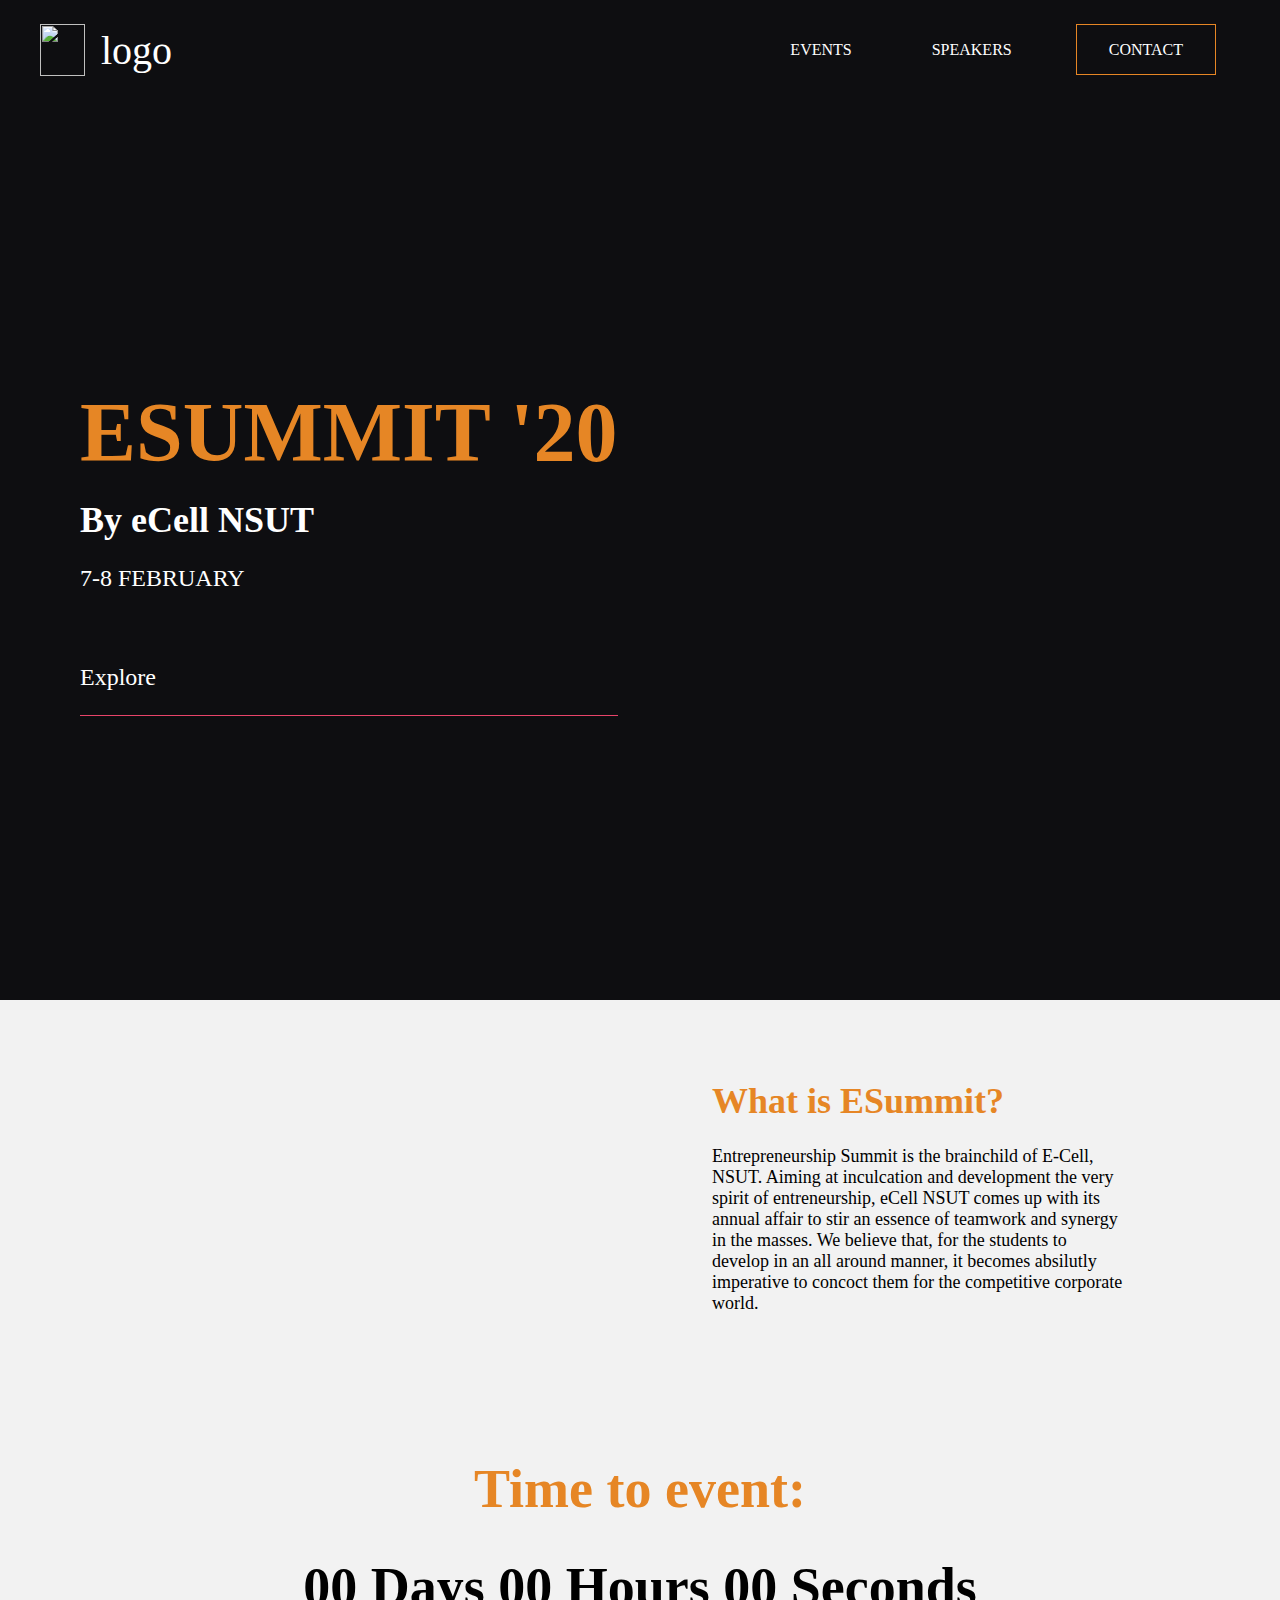
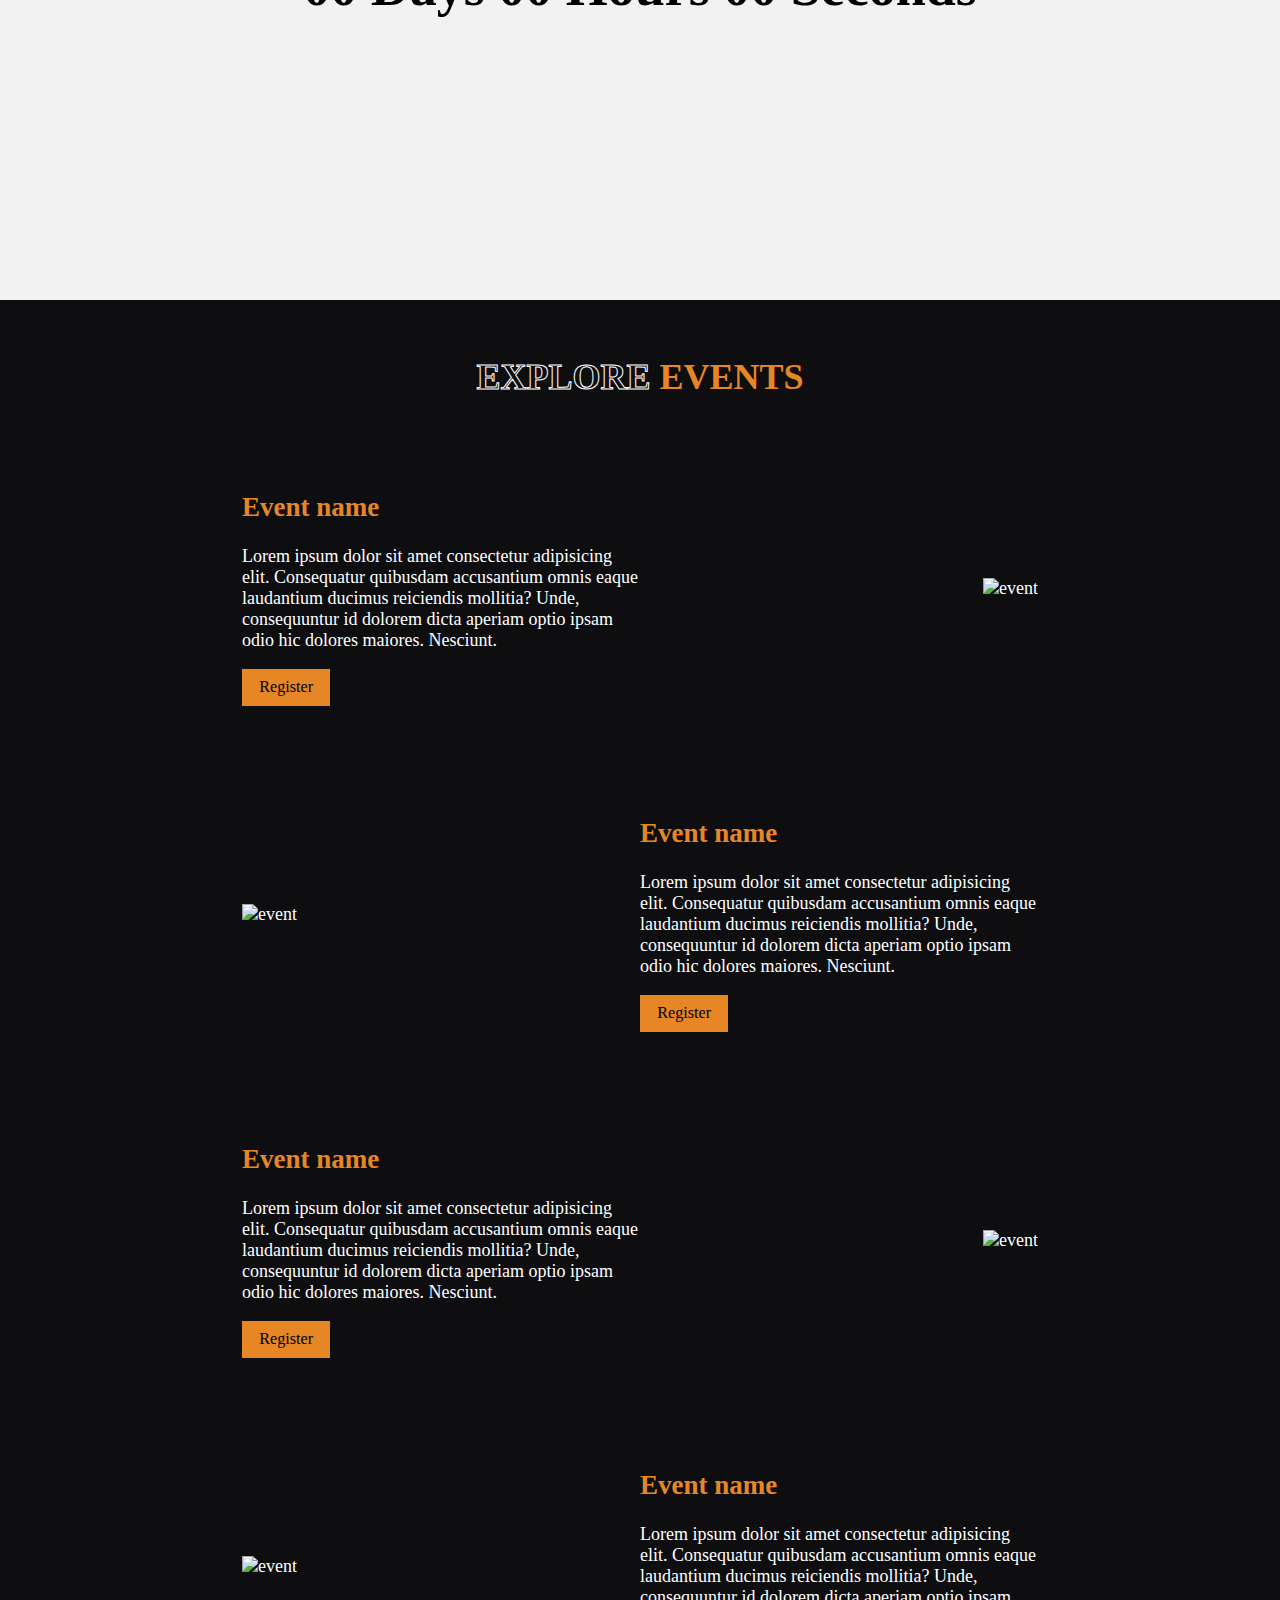
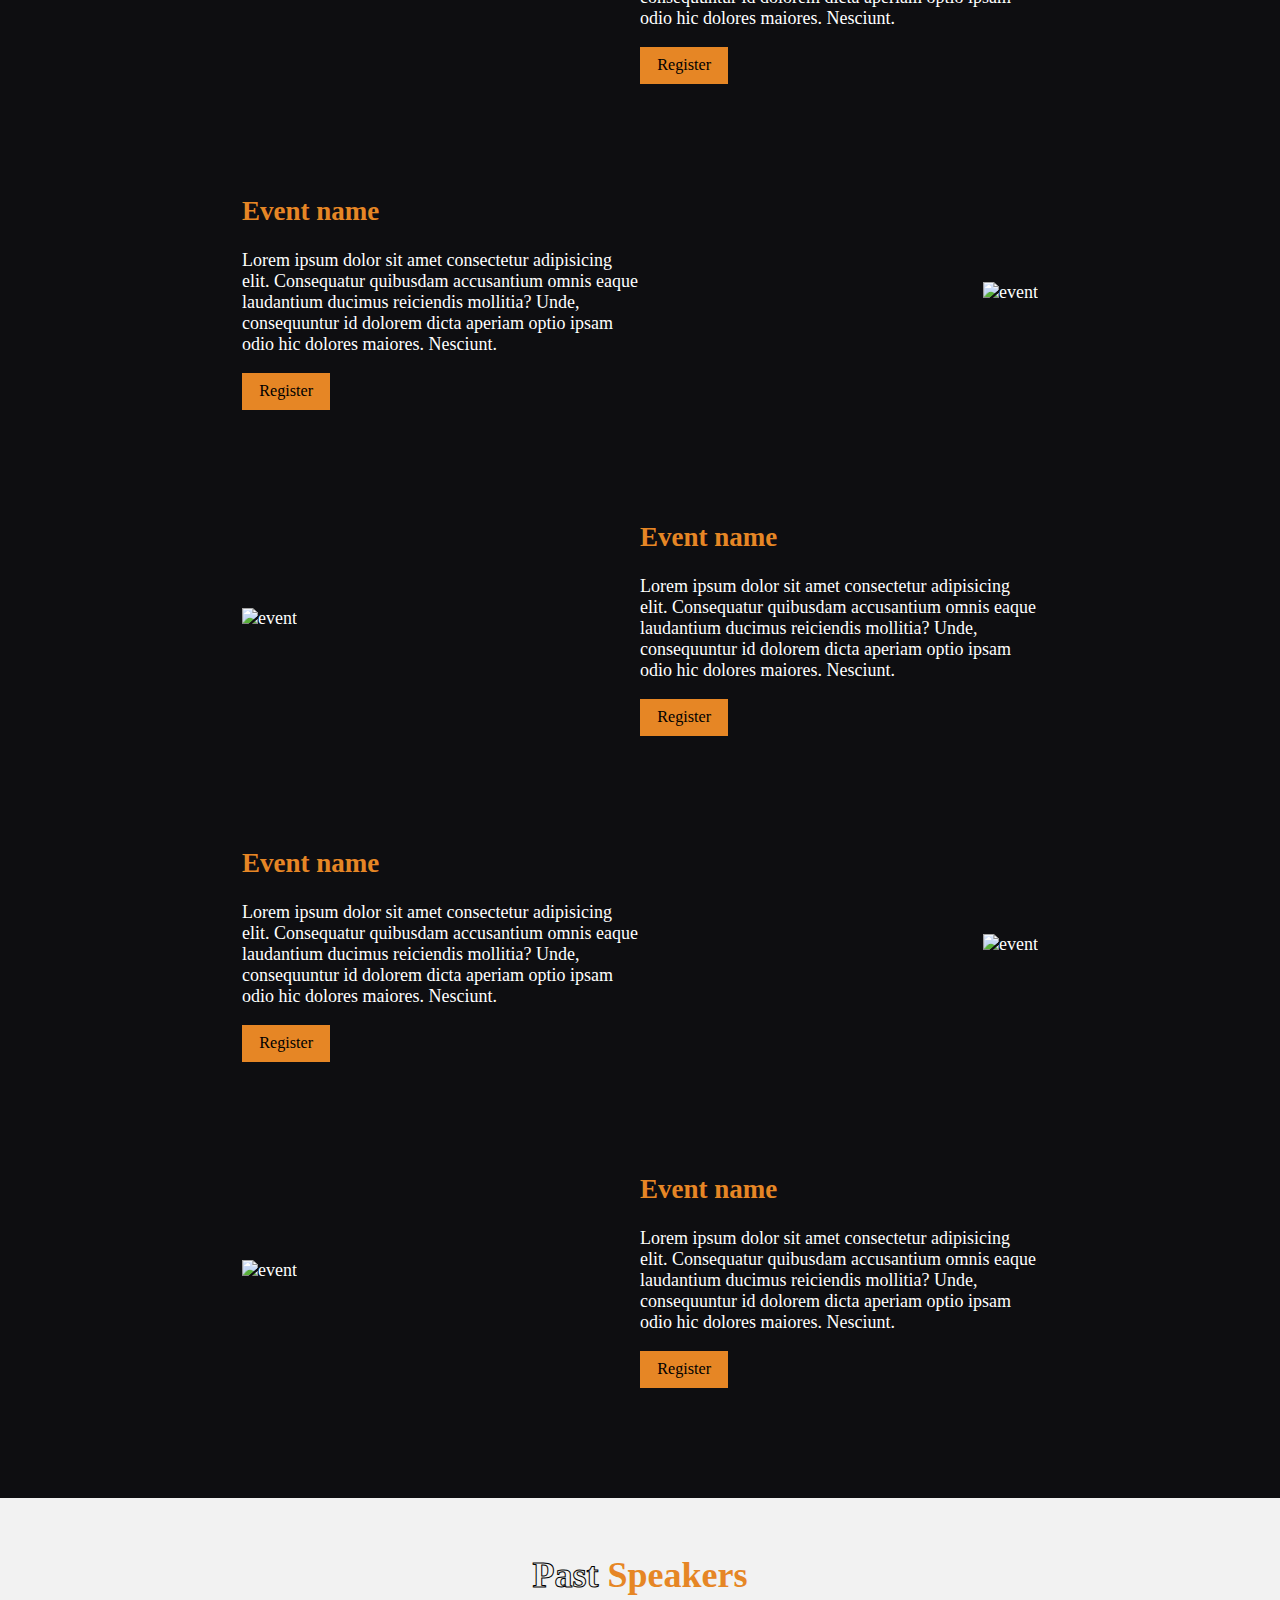
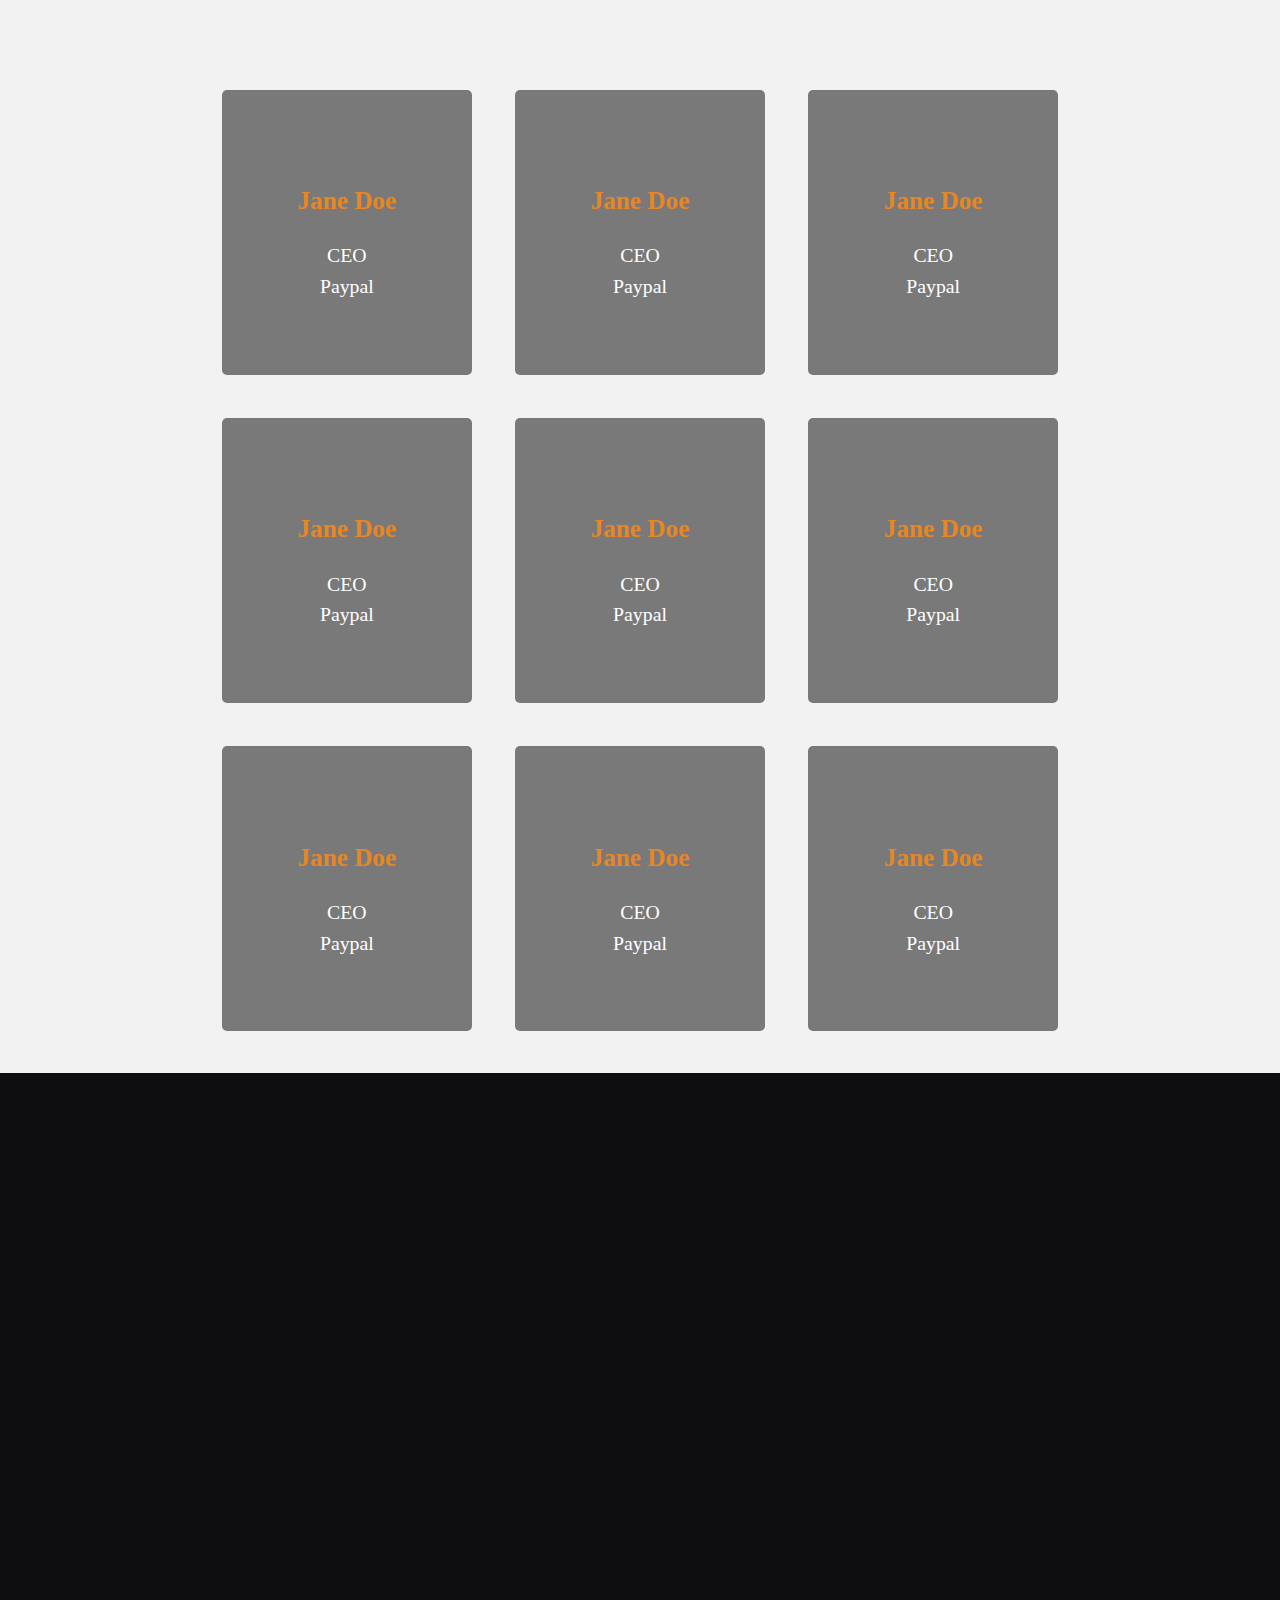
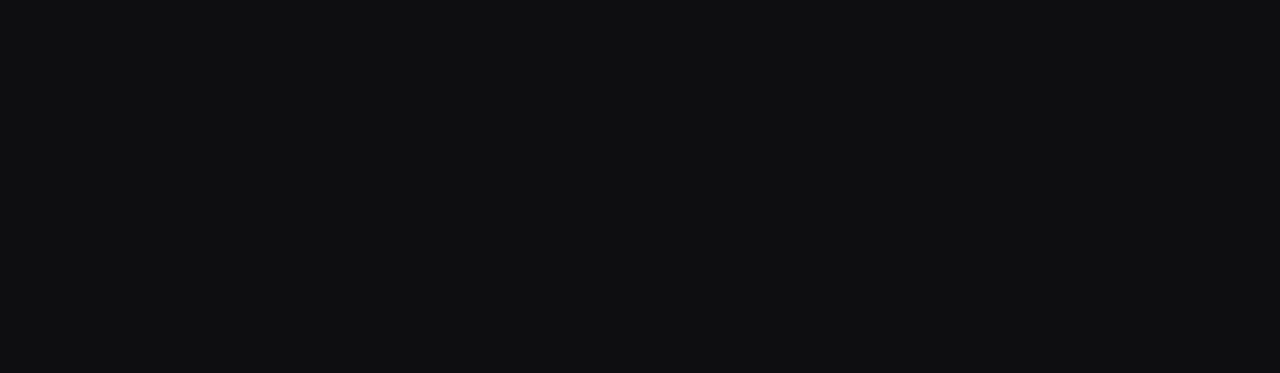
==== index.html @ b6c81312 "styled speaker section" ====
<!DOCTYPE html>
<html lang="en">
  <head>
    <meta charset="UTF-8" />
    <meta name="viewport" content="width=device-width, initial-scale=1.0" />
    <meta http-equiv="X-UA-Compatible" content="ie=edge" />
    <title>Esummit '20</title>
    <link rel="stylesheet" href="styles.css" />
  </head>
  <body>
    <header class="main-header">
      <a href="../index.html" class="brand-logo">
        <img src="../assets/Ecell-LOGO-01.png" />
        <div class="brand-logo-name">logo</div>
      </a>
      <nav class="main-nav">
        <ul>
          <li><a href="#">EVENTS</a></li>
          <li><a href="#">SPEAKERS</a></li>
          <li>
            <a href="#" class="accent-link">CONTACT</a>
          </li>
        </ul>
      </nav>
    </header>
    <main>
      <section class="intro-section">
        <div class="intro-text-wrapper">
          <h1 class="intro-text accent-text">ESUMMIT '20</h1>
          <h3 class="intro-sub-text">By eCell NSUT</h3>
          <p class="intro-para">7-8 FEBRUARY</p>
          <a href="#" class="scroll-link">Explore </a>
        </div>
        <div class="intro-image-wrapper">
          <p style="opacity: 0;">
            sdkgsgdfgk jhdsgfvhjdsgghjdgd Lorem ipsum dolor sit, amet
            consectetur adipisicing elit. Mollitia asperiores odio dolore
            doloribus et voluptatum vel deserunt debitis deleniti, hic beatae
            assumenda quisquam numquam ipsam, saepe sint iste natus esse?Lorem
            ipsum, dolor sit amet consectetur adipisicing elit. Ipsum dolor
            impedit natus illum, dolores nostrum quasi incidunt esse harum
            laudantium et expedita fuga necessitatibus aperiam ea
            exercitationem. Excepturi, aspernatur quae. tatum vel deserunt
            debitis deleniti, hic beatae assumenda quisquam numquam ipsam, saepe
            sint iste natus esse?Lorem ipsum, dolor sit amet consectetur
            adipisicing elit. Ipsum dolor impedit natus illum, dolores nostrum
            quasi incidunt esse harum laudantium et expedita fuga necessitatibus
            aperiam ea exercitationem. Excepturi, aspernatur quae.
          </p>
        </div>
      </section>
      <section class="about-us">
        <div class="about-us-wrapper">
          <div class="image-wrapper">
            <p style="opacity: 0;">
              sdkgsgdfgk jhdsgfvhjdsgghjdgd Lorem ipsum dolor sit, amet
              consectetur adipisicing elit. Mollitia asperiores odio dolore
              doloribus et voluptatum vel deserunt debitis deleniti, hic beatae
              assumenda quisquam numquam ipsam, saepe sint iste natus esse?Lorem
              ipsum, dolor sit amet consectetur adipisicing elit. Ipsum dolor
              impedit natus illum, dolores nostrum quasi incidunt esse harum
              laudantium et expedita fuga necessitatibus aperiam ea
              exercitationem. Excepturi, aspernatur quae.
            </p>
          </div>
          <div class="our-info-wrapper">
            <h1 class="accent-text">What is ESummit?</h1>
            <p class="our-info">
              Entrepreneurship Summit is the brainchild of E-Cell, NSUT. Aiming
              at inculcation and development the very spirit of entreneurship,
              eCell NSUT comes up with its annual affair to stir an essence of
              teamwork and synergy in the masses. We believe that, for the
              students to develop in an all around manner, it becomes absilutly
              imperative to concoct them for the competitive corporate world.
            </p>
          </div>
        </div>
        <div class="timer-wrapper">
          <h1 class="accent-text">Time to event:</h1>
          <h1 class="event-timer">00 Days 00 Hours 00 Seconds</h1>
        </div>
      </section>
      <section class="events-section">
        <h1 class="events-title accent-text">
          <span class="stroke-text-white">EXPLORE </span>EVENTS
        </h1>
        <div class="event-card">
          <div class="event-info">
            <h2 class="event-title accent-text">Event name</h2>
            <p class="event-desc">
              Lorem ipsum dolor sit amet consectetur adipisicing elit.
              Consequatur quibusdam accusantium omnis eaque laudantium ducimus
              reiciendis mollitia? Unde, consequuntur id dolorem dicta aperiam
              optio ipsam odio hic dolores maiores. Nesciunt.
            </p>
            <button type="submit" class="register-button">
              Register
            </button>
          </div>
          <div class="event-img-wrapper">
            <img
              src="https://images.pexels.com/photos/3183150/pexels-photo-3183150.jpeg?auto=compress&cs=tinysrgb&dpr=2&h=650&w=940"
              alt="event"
              class="event-image"
            />
          </div>
        </div>
        <div class="event-card">
          <div class="event-img-wrapper">
            <img
              src="https://images.pexels.com/photos/3183150/pexels-photo-3183150.jpeg?auto=compress&cs=tinysrgb&dpr=2&h=650&w=940"
              alt="event"
              class="event-image"
            />
          </div>
          <div class="event-info">
            <h2 class="event-title accent-text">Event name</h2>
            <p class="event-desc">
              Lorem ipsum dolor sit amet consectetur adipisicing elit.
              Consequatur quibusdam accusantium omnis eaque laudantium ducimus
              reiciendis mollitia? Unde, consequuntur id dolorem dicta aperiam
              optio ipsam odio hic dolores maiores. Nesciunt.
            </p>
            <button type="submit" class="register-button">
              Register
            </button>
          </div>
        </div>
        <div class="event-card">
          <div class="event-info">
            <h2 class="event-title accent-text">Event name</h2>
            <p class="event-desc">
              Lorem ipsum dolor sit amet consectetur adipisicing elit.
              Consequatur quibusdam accusantium omnis eaque laudantium ducimus
              reiciendis mollitia? Unde, consequuntur id dolorem dicta aperiam
              optio ipsam odio hic dolores maiores. Nesciunt.
            </p>
            <button type="submit" class="register-button">
              Register
            </button>
          </div>
          <div class="event-img-wrapper">
            <img
              src="https://images.pexels.com/photos/3183150/pexels-photo-3183150.jpeg?auto=compress&cs=tinysrgb&dpr=2&h=650&w=940"
              alt="event"
              class="event-image"
            />
          </div>
        </div>
        <div class="event-card">
          <div class="event-img-wrapper">
            <img
              src="https://images.pexels.com/photos/3183150/pexels-photo-3183150.jpeg?auto=compress&cs=tinysrgb&dpr=2&h=650&w=940"
              alt="event"
              class="event-image"
            />
          </div>
          <div class="event-info">
            <h2 class="event-title accent-text">Event name</h2>
            <p class="event-desc">
              Lorem ipsum dolor sit amet consectetur adipisicing elit.
              Consequatur quibusdam accusantium omnis eaque laudantium ducimus
              reiciendis mollitia? Unde, consequuntur id dolorem dicta aperiam
              optio ipsam odio hic dolores maiores. Nesciunt.
            </p>
            <button type="submit" class="register-button">
              Register
            </button>
          </div>
        </div>
        <div class="event-card">
          <div class="event-info">
            <h2 class="event-title accent-text">Event name</h2>
            <p class="event-desc">
              Lorem ipsum dolor sit amet consectetur adipisicing elit.
              Consequatur quibusdam accusantium omnis eaque laudantium ducimus
              reiciendis mollitia? Unde, consequuntur id dolorem dicta aperiam
              optio ipsam odio hic dolores maiores. Nesciunt.
            </p>
            <button type="submit" class="register-button">
              Register
            </button>
          </div>
          <div class="event-img-wrapper">
            <img
              src="https://images.pexels.com/photos/3183150/pexels-photo-3183150.jpeg?auto=compress&cs=tinysrgb&dpr=2&h=650&w=940"
              alt="event"
              class="event-image"
            />
          </div>
        </div>
        <div class="event-card">
          <div class="event-img-wrapper">
            <img
              src="https://images.pexels.com/photos/3183150/pexels-photo-3183150.jpeg?auto=compress&cs=tinysrgb&dpr=2&h=650&w=940"
              alt="event"
              class="event-image"
            />
          </div>
          <div class="event-info">
            <h2 class="event-title accent-text">Event name</h2>
            <p class="event-desc">
              Lorem ipsum dolor sit amet consectetur adipisicing elit.
              Consequatur quibusdam accusantium omnis eaque laudantium ducimus
              reiciendis mollitia? Unde, consequuntur id dolorem dicta aperiam
              optio ipsam odio hic dolores maiores. Nesciunt.
            </p>
            <button type="submit" class="register-button">
              Register
            </button>
          </div>
        </div>
        <div class="event-card">
          <div class="event-info">
            <h2 class="event-title accent-text">Event name</h2>
            <p class="event-desc">
              Lorem ipsum dolor sit amet consectetur adipisicing elit.
              Consequatur quibusdam accusantium omnis eaque laudantium ducimus
              reiciendis mollitia? Unde, consequuntur id dolorem dicta aperiam
              optio ipsam odio hic dolores maiores. Nesciunt.
            </p>
            <button type="submit" class="register-button">
              Register
            </button>
          </div>
          <div class="event-img-wrapper">
            <img
              src="https://images.pexels.com/photos/3183150/pexels-photo-3183150.jpeg?auto=compress&cs=tinysrgb&dpr=2&h=650&w=940"
              alt="event"
              class="event-image"
            />
          </div>
        </div>
        <div class="event-card">
          <div class="event-img-wrapper">
            <img
              src="https://images.pexels.com/photos/3183150/pexels-photo-3183150.jpeg?auto=compress&cs=tinysrgb&dpr=2&h=650&w=940"
              alt="event"
              class="event-image"
            />
          </div>
          <div class="event-info">
            <h2 class="event-title accent-text">Event name</h2>
            <p class="event-desc">
              Lorem ipsum dolor sit amet consectetur adipisicing elit.
              Consequatur quibusdam accusantium omnis eaque laudantium ducimus
              reiciendis mollitia? Unde, consequuntur id dolorem dicta aperiam
              optio ipsam odio hic dolores maiores. Nesciunt.
            </p>
            <button type="submit" class="register-button">
              Register
            </button>
          </div>
        </div>
      </section>
      <section class="speakers-section">
        <h1 class="speaker-title">
          <span class="stroke-text-black">Past</span> Speakers
        </h1>
        <div class="speakers-wrapper">
          <div class="speakercard">
            <h3 class="speaker-name">Jane Doe</h3>
            <p class="speaker-info line-1">CEO</p>
            <p class="speaker-info line-2">Paypal</p>
          </div>
          <div class="speakercard">
            <h3 class="speaker-name">Jane Doe</h3>
            <p class="speaker-info line-1">CEO</p>
            <p class="speaker-info line-2">Paypal</p>
          </div>
          <div class="speakercard">
            <h3 class="speaker-name">Jane Doe</h3>
            <p class="speaker-info line-1">CEO</p>
            <p class="speaker-info line-2">Paypal</p>
          </div>
          <div class="speakercard">
            <h3 class="speaker-name">Jane Doe</h3>
            <p class="speaker-info line-1">CEO</p>
            <p class="speaker-info line-2">Paypal</p>
          </div>
          <div class="speakercard">
            <h3 class="speaker-name">Jane Doe</h3>
            <p class="speaker-info line-1">CEO</p>
            <p class="speaker-info line-2">Paypal</p>
          </div>
          <div class="speakercard">
            <h3 class="speaker-name">Jane Doe</h3>
            <p class="speaker-info line-1">CEO</p>
            <p class="speaker-info line-2">Paypal</p>
          </div>
          <div class="speakercard">
            <h3 class="speaker-name">Jane Doe</h3>
            <p class="speaker-info line-1">CEO</p>
            <p class="speaker-info line-2">Paypal</p>
          </div>
          <div class="speakercard">
            <h3 class="speaker-name">Jane Doe</h3>
            <p class="speaker-info line-1">CEO</p>
            <p class="speaker-info line-2">Paypal</p>
          </div>
          <div class="speakercard">
            <h3 class="speaker-name">Jane Doe</h3>
            <p class="speaker-info line-1">CEO</p>
            <p class="speaker-info line-2">Paypal</p>
          </div>
      </section>
      <section class="team-section"></section>
    </main>
  </body>
</html>
---- styles.css ----
@font-face {
  font-family: "Coves";
  src: url("./assets/Coves-Light.ttf") format("ttf");
  font-weight: normal;
  font-style: normal;
}

@font-face {
  font-family: "Litsans";
  src: url("./assets/LitSans-Medium.ttf") format("ttf");
  font-weight: normal;
  font-style: normal;
}

*,
*::before,
*::after {
  box-sizing: border-box;
}

body {
  margin: 0;
  background-color: #0e0e11;
  font-family: Coves;
  color: white;
  min-height: 100vh;
}
header {
  font-family: Litsans;
}

section {
  padding: 20px 80px;
  font-family: Coves;
  font-size: 1.125em;
  min-height: 100vh;
}

img {
  max-width: 100%;
  display: block;
}

.accent-text {
  color: #e68625;
}

.main-header {
  display: flex;
  justify-content: space-between;
  align-items: center;
  height: 100px;
  padding: 0 40px;
}

.main-nav a {
  color: inherit;
  text-decoration: none;
  padding: 1rem;
}

.main-nav a:hover {
  color: #adadad;
  cursor: pointer;
}

.main-nav ul {
  display: flex;
  margin: 0;
  padding: 0;
  list-style: none;
}

.brand-logo {
  display: flex;
  align-items: center;
  font-size: 1.25em;
  color: inherit;
  text-decoration: none;
}

.brand-logo-name {
  margin-left: 1rem;
  font-size: 2.5rem;
}

.brand-logo img {
  width: 45px;
  height: 52px;
}

.main-nav li {
  margin-left: 1.5em;
}

.main-nav li :last-of-type {
  margin-right: 1.5em;
}

.accent-link {
  border: 1.4px solid #e68625;
  padding-left: 2em !important;
  padding-right: 2em !important;
  -webkit-transition: background-color 190ms linear;
  -moz-transition: background-color 190ms linear;
  -o-transition: background-color 190ms linear;
  -ms-transition: background-color 190ms linear;
  transition: background-color 190ms linear;
}
.accent-link:hover {
  background: #e68625;
  color: #000000 !important;
}

/* Intro section styles */
.intro-section {
  font-family: Coves;
  display: flex;

  max-height: 1080px;
  align-items: center;
  justify-content: space-between;
  font-size: 1.5em;
}

.intro-image-wrapper {
  background: url(https://images.pexels.com/photos/931018/pexels-photo-931018.jpeg?auto=compress&cs=tinysrgb&dpr=2&h=650&w=940);
  background-size: cover;
  height: 100%;
  flex: 0 1 40%;
}

.intro-text-wrapper {
  display: flex;
  flex-direction: column;
}

.intro-text {
  font-size: 3.5em;
  font-weight: bolder;
  font-family: Litsans;
  margin: 0;
}

.intro-sub-text {
  margin: 0.5em 0 0 0;
  font-size: 1.5em;
}

.intro-para {
  margin: 1em 0 0 0;
}

.scroll-link {
  color: inherit;
  text-decoration: none;
  margin-top: 3em;
  border-bottom: 1.5px solid #e8446a;
  padding-bottom: 1em;
}

.stroke-text-white {
  -webkit-text-stroke: 1px white;
  color: transparent;
}

.stroke-text-black {
  -webkit-text-stroke: 1px black;
  color: transparent;
}
/* About us styles */

.about-us-wrapper {
  display: flex;
  margin-top: 2em;
}
.about-us {
  display: flex;
  flex-direction: column;
  align-items: center;
  color: black;
  background-color: #f2f2f2;
}
.image-wrapper,
.our-info-wrapper {
  flex: 0 1 50%;
}
.our-info-wrapper h1 {
  font-size: 2em;
}
.image-wrapper {
  background: url(https://images.pexels.com/photos/7096/people-woman-coffee-meeting.jpg?auto=compress&cs=tinysrgb&dpr=2&h=650&w=940);
  padding: 3em 1em 1.5em;
  background-blend-mode: multiply;
  background-size: cover;
}

.our-info-wrapper {
  padding: 0 4em;
}
.timer-wrapper {
  text-align: center;
  font-size: 1.5em;
  margin-top: 3em;
}

/* Events styles */

.events-title {
  font-family: Litsans;
  font-size: 2em;
  margin: 1em 0 2em;
}

.events-section {
  display: flex;
  flex-direction: column;
  align-items: center;
}
.event-card {
  display: flex;
  align-items: center;
  justify-content: space-between;
  margin-bottom: 5em;
  padding: 0 9em;
}
.event-image-wrapper,
.event-info {
  flex: 0 1 50%;
}

.event-image {
  max-width: 25vw;
}

.register-button {
  color: black;
  background: #e68625;
  border: 1.2px solid #e68625;
  padding: 0.5em 1em;
  font-family: Litsans;
  font-size: 0.9em;
  -webkit-transition: background-color 190ms linear;
  -moz-transition: background-color 190ms linear;
  -o-transition: background-color 190ms linear;
  -ms-transition: background-color 190ms linear;
  transition: background-color 190ms linear;
}

.register-button:hover {
  cursor: pointer;
  background: #0e0e11;
  border: 1.2px solid #e68625;
  color: white;
}

/* Speaker section styles  */

.speaker-title {
  font-family: Litsans;
  font-size: 2em;
  margin: 1em 0 2em;
  color: #e68625;
}
.speakers-section {
  display: flex;
  align-items: center;
  flex-direction: column;
  background-color: #f2f2f2;
  align-items: center;
}

::selection {
  background: grey;
  color: whitesmoke;
}

.speakers-wrapper {
  display: flex;
  flex-wrap: wrap;
  align-items: center;
  justify-content: center;
}
.speakercard {
  width: 250px;
  height: 285px;
  display: flex;
  flex-direction: column;
  align-items: center;
  justify-content: center;
  background-color: #00000080;
  background-image: url(https://www.icmif.org/sites/default/files/styles/inline_left/public/Ross%20Dawson%20news.jpg?itok=b_xYKzNZ);
  color: #e68625;
  background-blend-mode: multiply;
  border-radius: 5px;
  margin: 1.2em;
}

.speaker-name {
  font-size: 1.4em;
}

.speaker-info {
  color: white;
  margin: 0.2em 0;
  font-size: 1.1em;
}
.speakercard:hover {
  filter: none;
  box-shadow: 0 2px 4px 0 black;
}
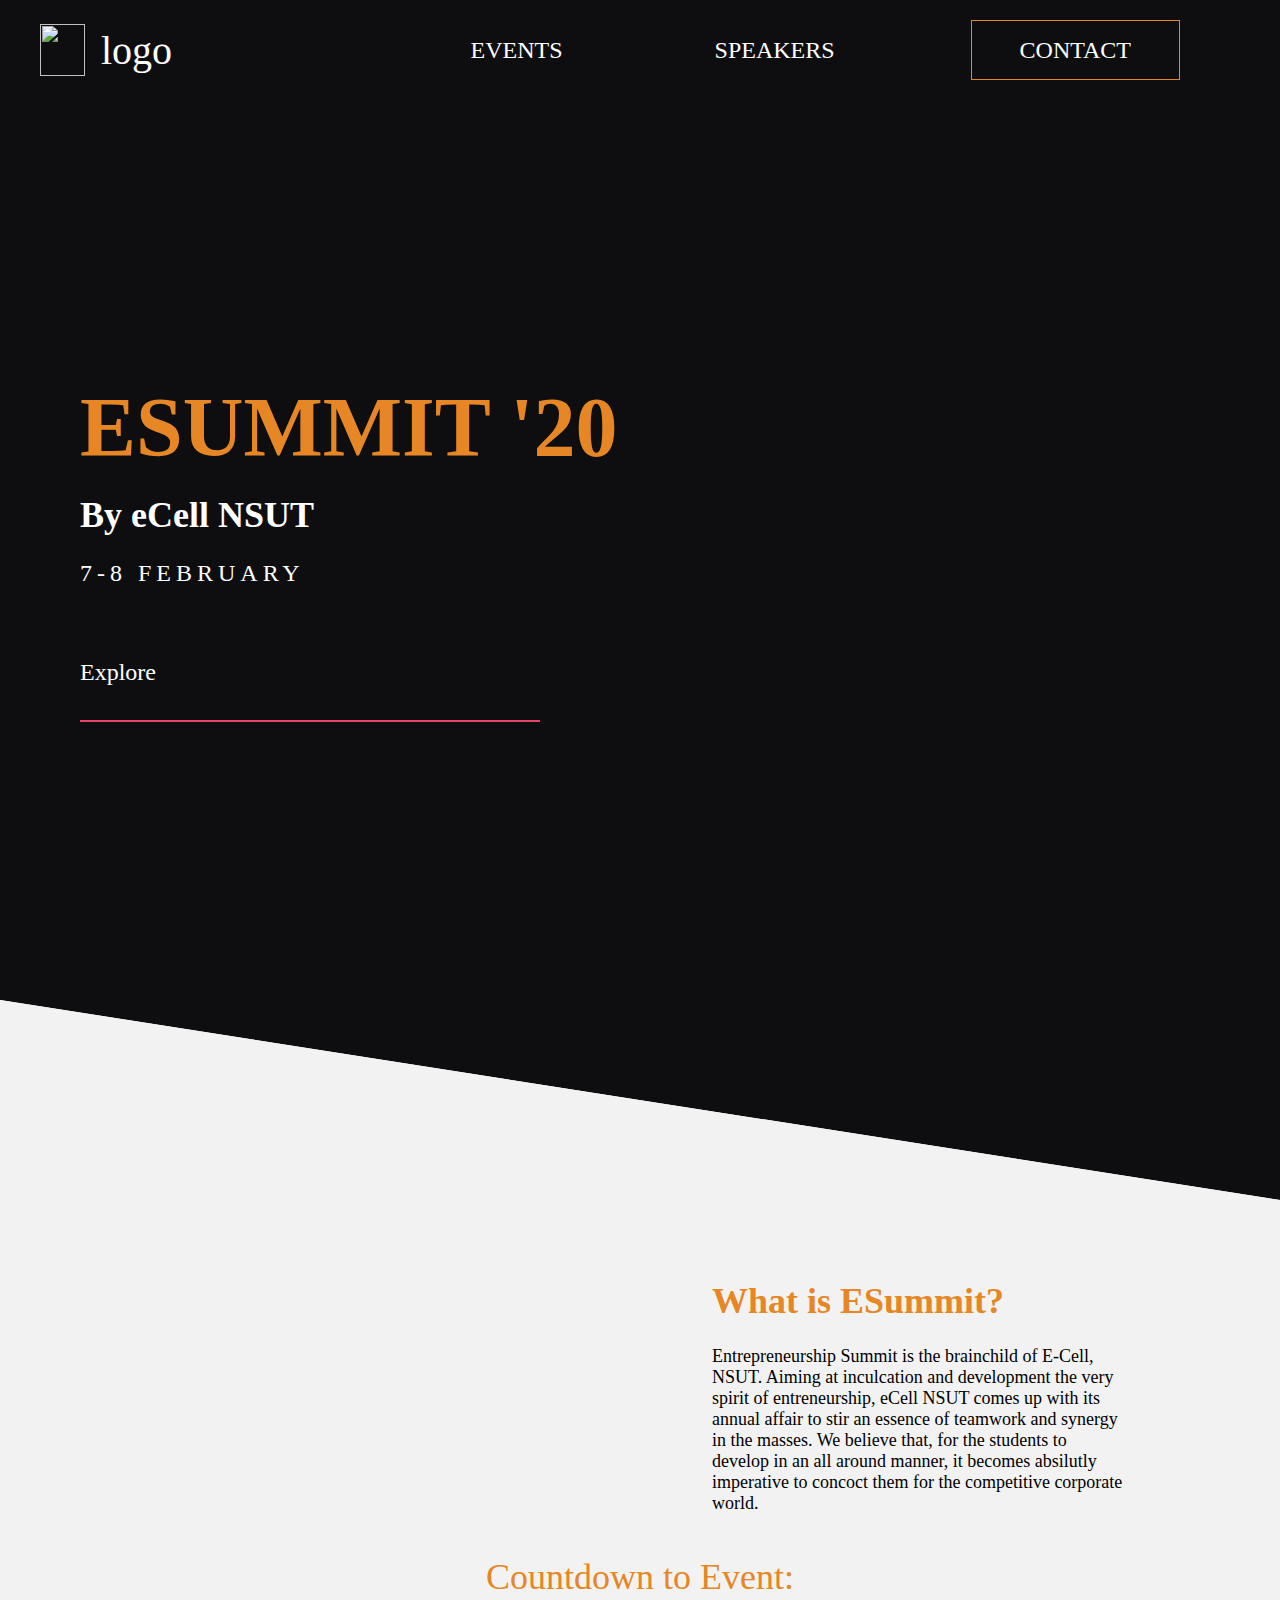
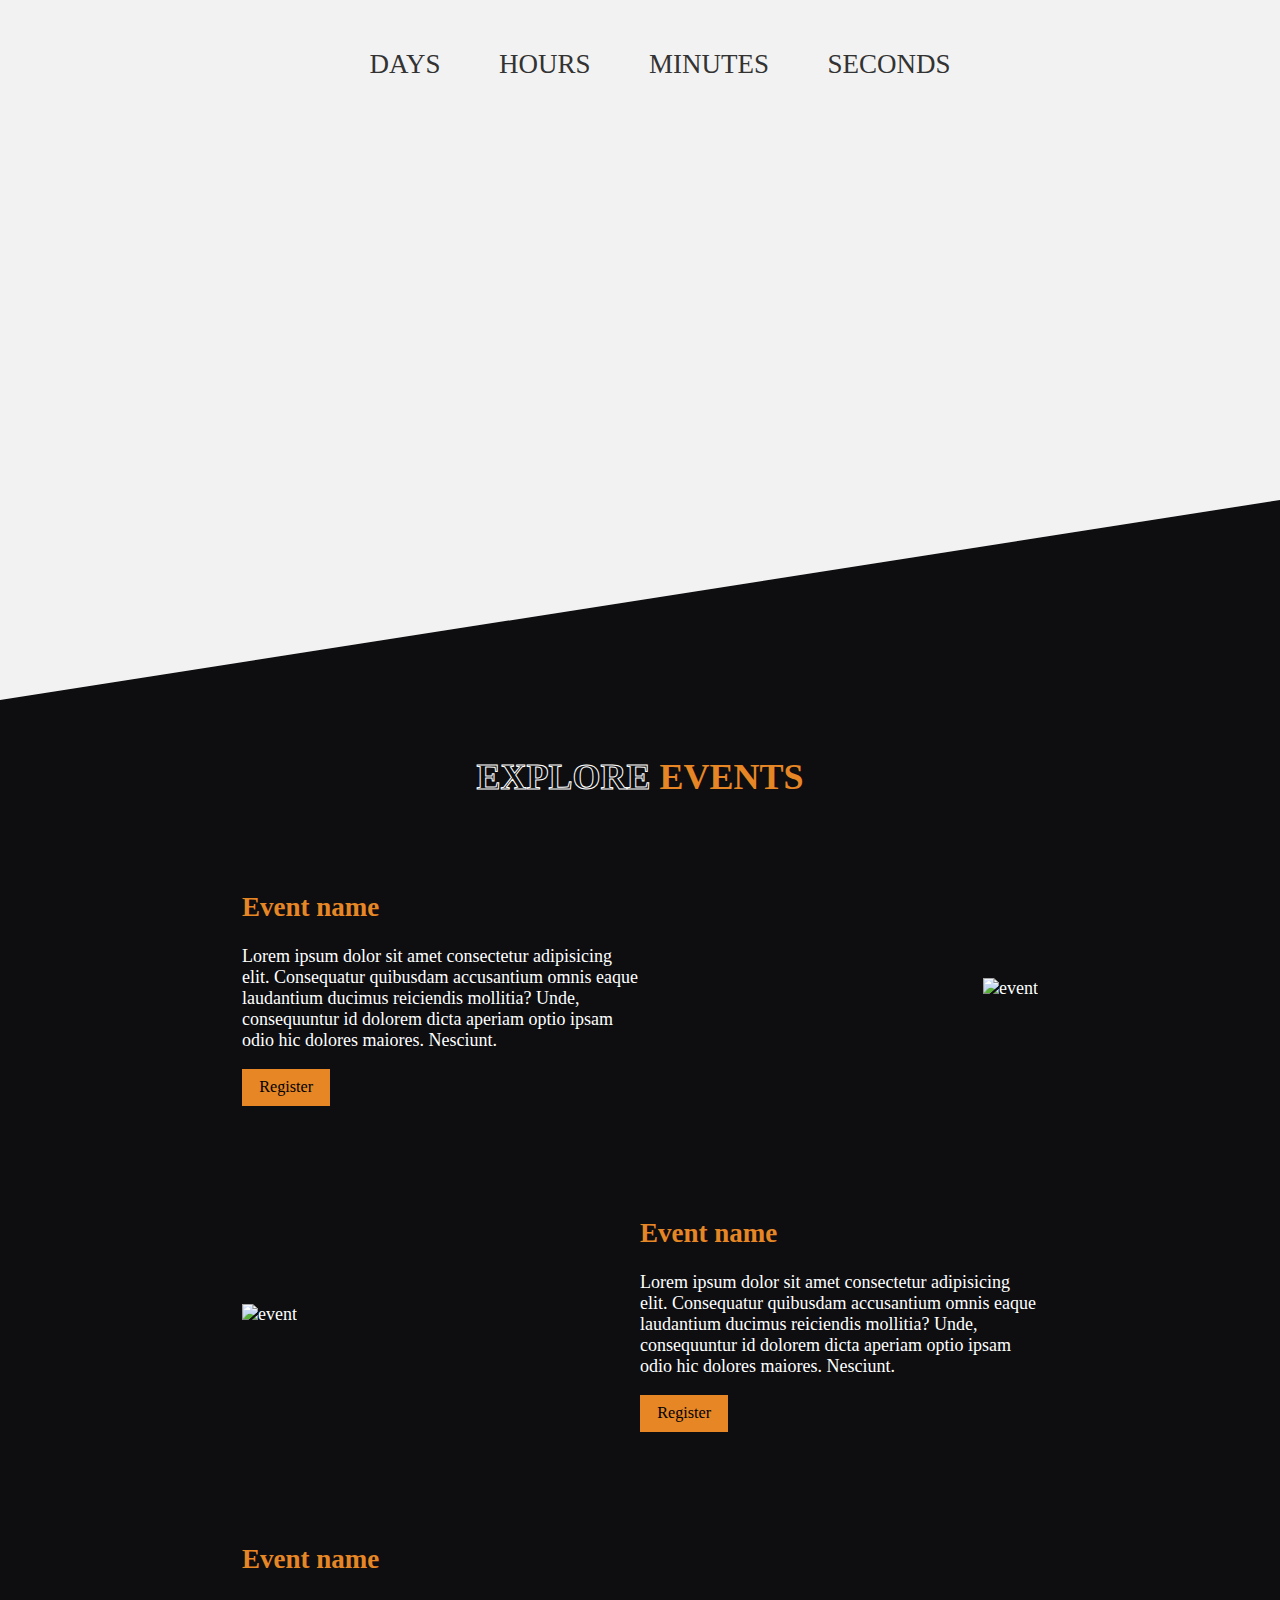
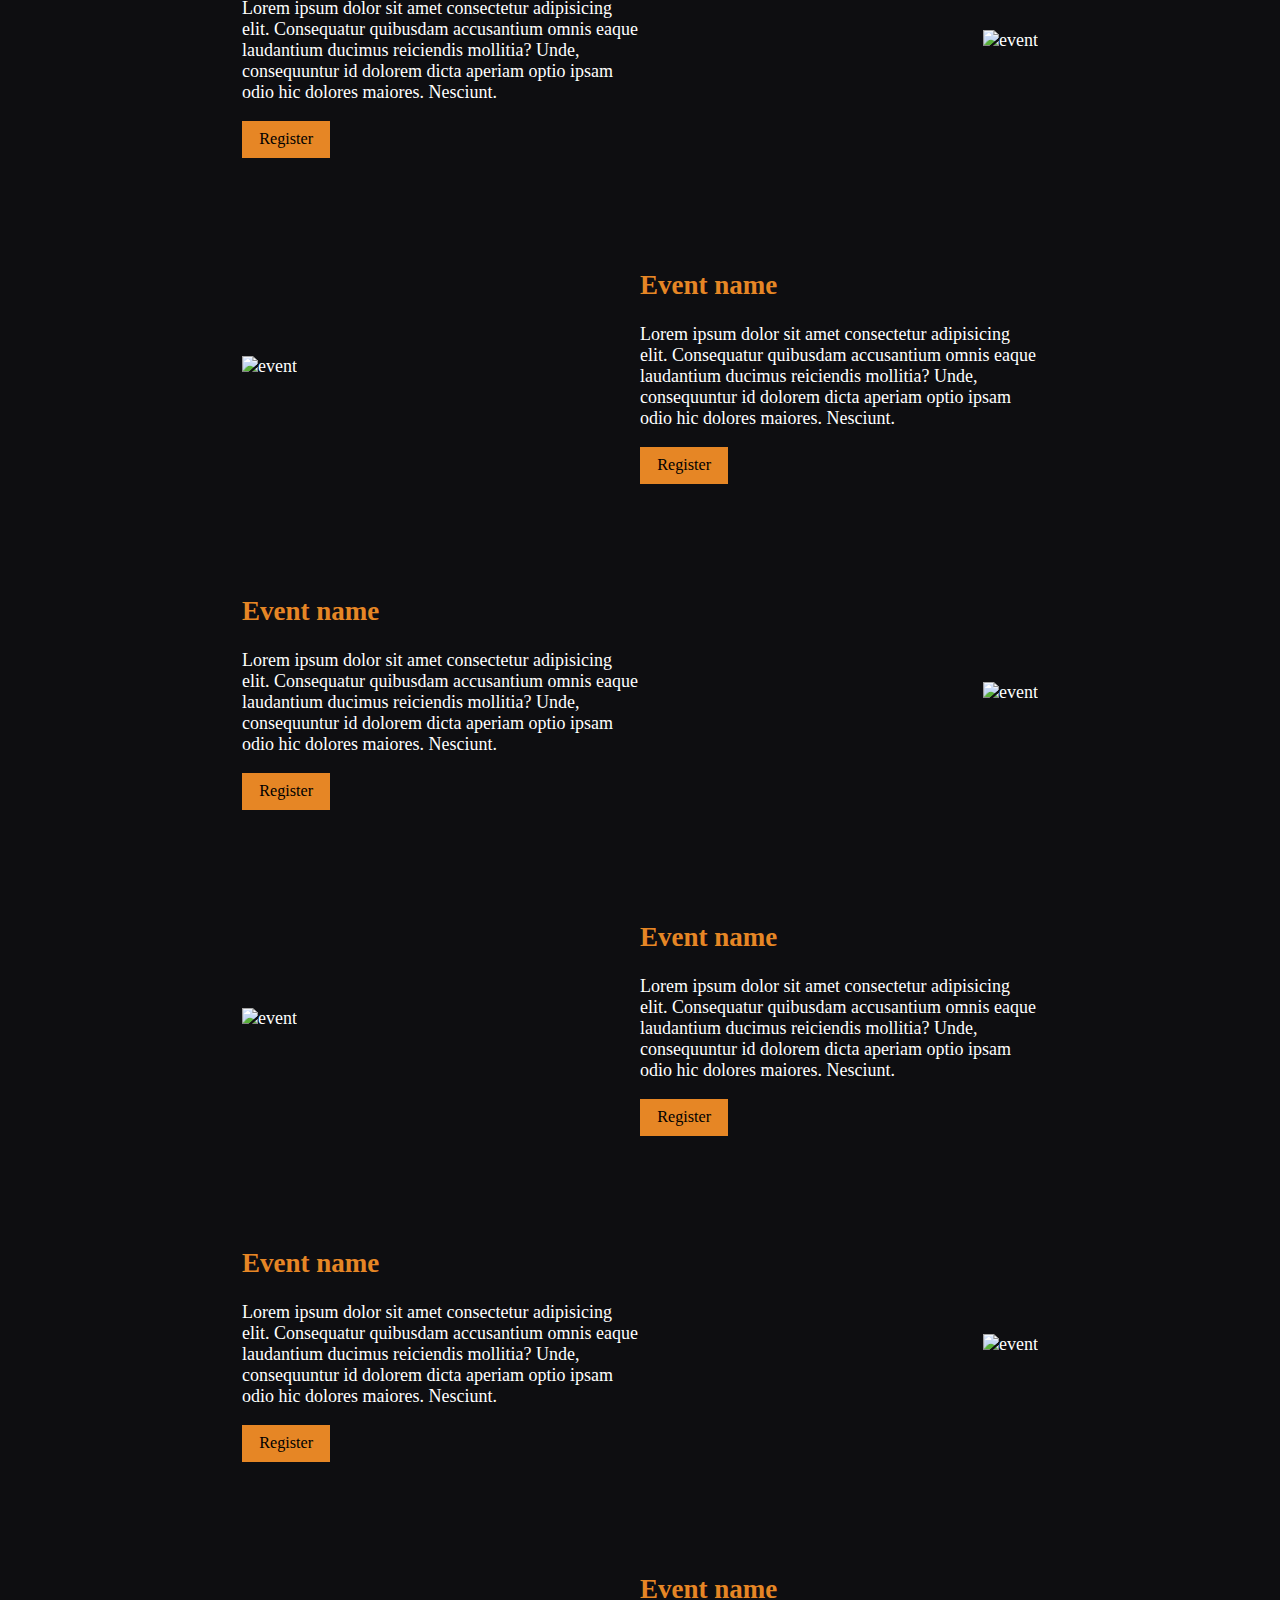
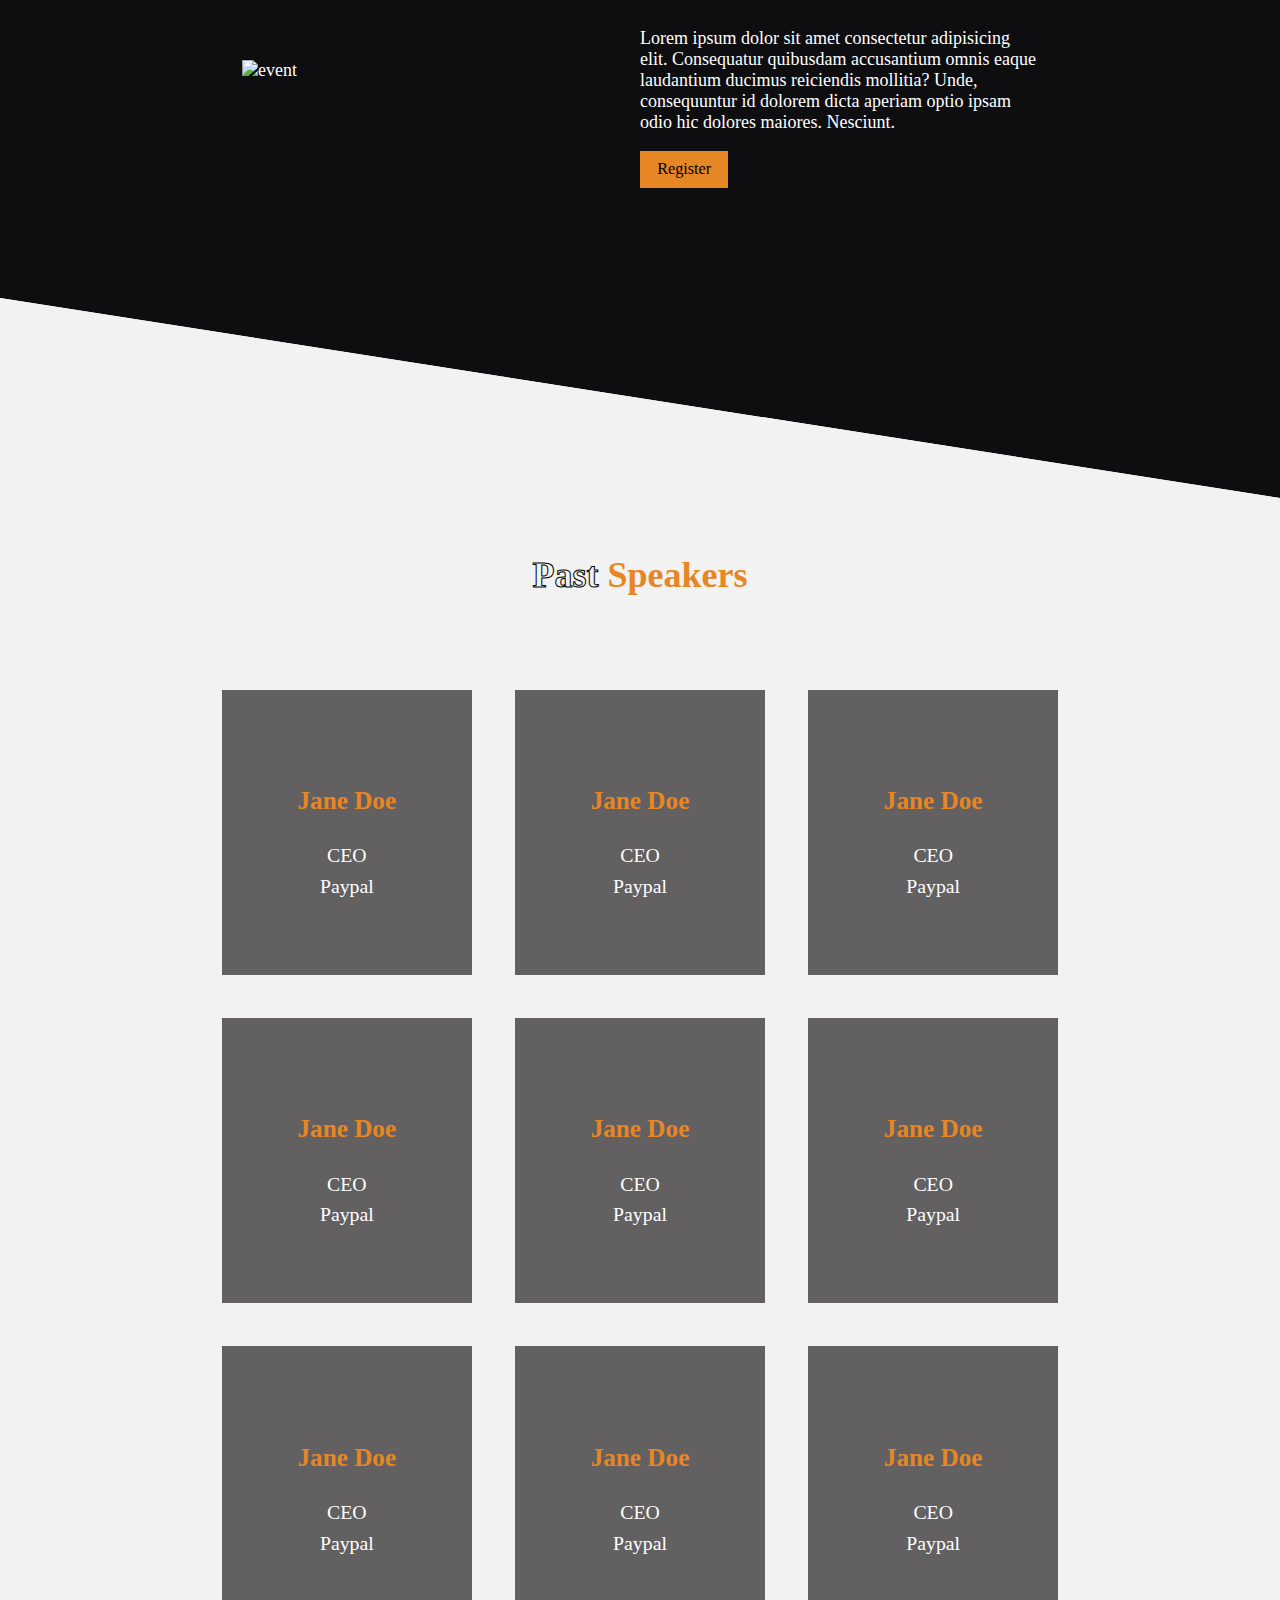
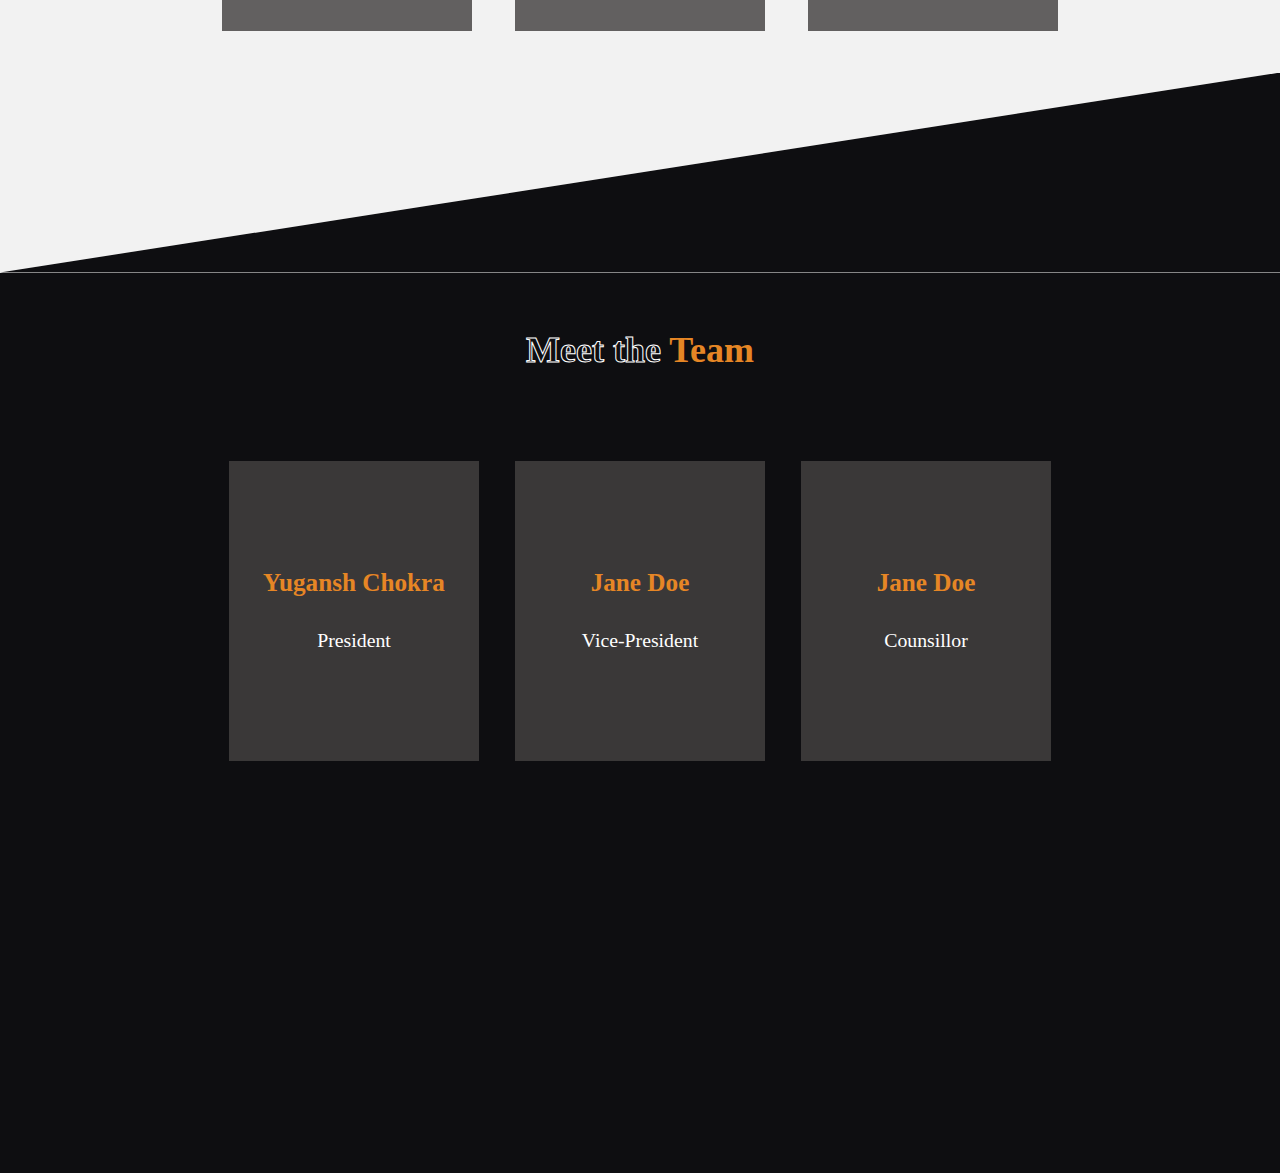
==== commit 12936f1e: "timer" ====
--- a/index.html
+++ b/index.html
@@ -8,6 +8,7 @@
     <link rel="stylesheet" href="styles.css" />
   </head>
   <body>
+    
     <header class="main-header">
       <a href="../index.html" class="brand-logo">
         <img src="../assets/Ecell-LOGO-01.png" />
@@ -15,8 +16,8 @@
       </a>
       <nav class="main-nav">
         <ul>
-          <li><a href="#">EVENTS</a></li>
-          <li><a href="#">SPEAKERS</a></li>
+          <li><a href="#event">EVENTS</a></li>
+          <li><a href="#speaker">SPEAKERS</a></li>
           <li>
             <a href="#" class="accent-link">CONTACT</a>
           </li>
@@ -32,36 +33,13 @@
           <a href="#" class="scroll-link">Explore </a>
         </div>
         <div class="intro-image-wrapper">
-          <p style="opacity: 0;">
-            sdkgsgdfgk jhdsgfvhjdsgghjdgd Lorem ipsum dolor sit, amet
-            consectetur adipisicing elit. Mollitia asperiores odio dolore
-            doloribus et voluptatum vel deserunt debitis deleniti, hic beatae
-            assumenda quisquam numquam ipsam, saepe sint iste natus esse?Lorem
-            ipsum, dolor sit amet consectetur adipisicing elit. Ipsum dolor
-            impedit natus illum, dolores nostrum quasi incidunt esse harum
-            laudantium et expedita fuga necessitatibus aperiam ea
-            exercitationem. Excepturi, aspernatur quae. tatum vel deserunt
-            debitis deleniti, hic beatae assumenda quisquam numquam ipsam, saepe
-            sint iste natus esse?Lorem ipsum, dolor sit amet consectetur
-            adipisicing elit. Ipsum dolor impedit natus illum, dolores nostrum
-            quasi incidunt esse harum laudantium et expedita fuga necessitatibus
-            aperiam ea exercitationem. Excepturi, aspernatur quae.
-          </p>
+         <img src="https://images.pexels.com/photos/931018/pexels-photo-931018.jpeg?auto=compress&cs=tinysrgb&dpr=2&h=650&w=940" alt="" class="intro-image">
         </div>
       </section>
       <section class="about-us">
         <div class="about-us-wrapper">
           <div class="image-wrapper">
-            <p style="opacity: 0;">
-              sdkgsgdfgk jhdsgfvhjdsgghjdgd Lorem ipsum dolor sit, amet
-              consectetur adipisicing elit. Mollitia asperiores odio dolore
-              doloribus et voluptatum vel deserunt debitis deleniti, hic beatae
-              assumenda quisquam numquam ipsam, saepe sint iste natus esse?Lorem
-              ipsum, dolor sit amet consectetur adipisicing elit. Ipsum dolor
-              impedit natus illum, dolores nostrum quasi incidunt esse harum
-              laudantium et expedita fuga necessitatibus aperiam ea
-              exercitationem. Excepturi, aspernatur quae.
-            </p>
+           
           </div>
           <div class="our-info-wrapper">
             <h1 class="accent-text">What is ESummit?</h1>
@@ -75,12 +53,17 @@
             </p>
           </div>
         </div>
-        <div class="timer-wrapper">
-          <h1 class="accent-text">Time to event:</h1>
-          <h1 class="event-timer">00 Days 00 Hours 00 Seconds</h1>
-        </div>
-      </section>
-      <section class="events-section">
+        <div class="timer-container">
+          <h1 id="head">Countdown to Event: </h1>
+          <ul>
+            <li><span id="days"></span>days</li>
+            <li><span id="hours"></span>Hours</li>
+            <li><span id="minutes"></span>Minutes</li>
+            <li><span id="seconds"></span>Seconds</li>
+          </ul>
+        </div>
+      </section>
+      <section class="events-section" id="event">
         <h1 class="events-title accent-text">
           <span class="stroke-text-white">EXPLORE </span>EVENTS
         </h1>
@@ -253,7 +236,7 @@
           </div>
         </div>
       </section>
-      <section class="speakers-section">
+      <section class="speakers-section" id="speaker">
         <h1 class="speaker-title">
           <span class="stroke-text-black">Past</span> Speakers
         </h1>
@@ -304,7 +287,77 @@
             <p class="speaker-info line-2">Paypal</p>
           </div>
       </section>
-      <section class="team-section"></section>
+      <section class="team-section">
+        <h1 class="team-title">
+          <span class="stroke-text-white">Meet the</span> Team
+        </h1>
+        <div class="team-card-wrapper">
+          <div class="team-card team-1">
+            <h3 class="team-name">Yugansh Chokra</h3>
+            <p class="team-info">President</p> 
+          </div>
+          <div class="team-card team-1">
+            <h3 class="team-name">Jane Doe</h3>
+            <p class="team-info">Vice-President</p>
+          </div>
+          <div class="team-card team-1">
+            <h3 class="team-name">Jane Doe</h3>
+            <p class="team-info">Counsillor</p>
+          </div>
+      </section>
+    </div>
     </main>
+    
+<script src="https://ajax.googleapis.com/ajax/libs/jquery/3.3.1/jquery.min.js"></script>
+<script>
+$(document).ready(function(){
+  // Add smooth scrolling to all links
+  $("a").on('click', function(event) {
+
+    // Make sure this.hash has a value before overriding default behavior
+    if (this.hash !== "") {
+      // Prevent default anchor click behavior
+      event.preventDefault();
+
+      // Store hash
+      var hash = this.hash;
+
+      // Using jQuery's animate() method to add smooth page scroll
+      // The optional number (800) specifies the number of milliseconds it takes to scroll to the specified area
+      $('html, body').animate({
+        scrollTop: $(hash).offset().top
+      }, 800, function(){
+
+        // Add hash (#) to URL when done scrolling (default click behavior)
+        window.location.hash = hash;
+      });
+    } // End if
+  });
+});
+</script>
+<script>
+const second = 1000,
+      minute = second * 60,
+      hour = minute * 60,
+      day = hour * 24;
+
+let countDown = new Date('Feb 06, 2020 00:00:00').getTime(),
+    x = setInterval(function() {
+
+      let now = new Date().getTime(),
+          distance = countDown - now;
+
+      document.getElementById('days').innerText = Math.floor(distance / (day)),
+        document.getElementById('hours').innerText = Math.floor((distance % (day)) / (hour)),
+        document.getElementById('minutes').innerText = Math.floor((distance % (hour)) / (minute)),
+        document.getElementById('seconds').innerText = Math.floor((distance % (minute)) / second);
+      
+      //do something later when date is reached
+      //if (distance < 0) {
+      //  clearInterval(x);
+      //  'IT'S MY BIRTHDAY!;
+      //}
+
+    }, second)</script>
   </body>
 </html>
--- a/styles.css
+++ b/styles.css
@@ -20,10 +20,17 @@
 
 body {
   margin: 0;
-  background-color: #0e0e11;
+  padding: 0;
   font-family: Coves;
   color: white;
   min-height: 100vh;
+  align-items: center;
+  max-width: none;
+}
+
+main {
+  margin: 0 auto;
+  overflow-x: hidden;
 }
 header {
   font-family: Litsans;
@@ -34,6 +41,7 @@
   font-family: Coves;
   font-size: 1.125em;
   min-height: 100vh;
+  border: none;
 }
 
 img {
@@ -51,6 +59,7 @@
   align-items: center;
   height: 100px;
   padding: 0 40px;
+  background-color: #0e0e11;
 }
 
 .main-nav a {
@@ -116,23 +125,36 @@
 .intro-section {
   font-family: Coves;
   display: flex;
-
+  background-color: #0e0e11;
   max-height: 1080px;
   align-items: center;
   justify-content: space-between;
   font-size: 1.5em;
+  position: relative;
+  margin-bottom: 200px;
+  padding-top: 3em;
+  padding-bottom: 3em;
+}
+.intro-section::after {
+  content: "";
+  position: absolute;
+  bottom: -200px;
+  left: 0;
+  width: 100%;
+  height: 200px;
+  background: #0e0e11;
+  clip-path: polygon(100% 0, 0 0, 100% 100%);
 }
 
 .intro-image-wrapper {
-  background: url(https://images.pexels.com/photos/931018/pexels-photo-931018.jpeg?auto=compress&cs=tinysrgb&dpr=2&h=650&w=940);
-  background-size: cover;
-  height: 100%;
-  flex: 0 1 40%;
+  flex-basis: 40%;
 }
 
 .intro-text-wrapper {
   display: flex;
   flex-direction: column;
+  flex-basis: 60%;
+  margin-right: 1em;
 }
 
 .intro-text {
@@ -149,14 +171,26 @@
 
 .intro-para {
   margin: 1em 0 0 0;
+  letter-spacing: 5px;
 }
 
 .scroll-link {
   color: inherit;
   text-decoration: none;
   margin-top: 3em;
-  border-bottom: 1.5px solid #e8446a;
-  padding-bottom: 1em;
+  position: relative;
+  padding-bottom: 1.5em;
+}
+.scroll-link::after {
+  content: " ";
+  display: block;
+  position: absolute;
+  height: 2px;
+  background: #e8446a;
+  width: 70%;
+  bottom: 0;
+  left: 0;
+  /* top: calc(50% - 2px); */
 }
 
 .stroke-text-white {
@@ -180,7 +214,31 @@
   align-items: center;
   color: black;
   background-color: #f2f2f2;
-}
+  position: relative;
+  margin-bottom: 200px;
+}
+
+.about-us::before {
+  content: "";
+  position: absolute;
+  top: -200px;
+  left: 0;
+  width: 100%;
+  height: 200px;
+  background: #f2f2f2;
+  clip-path: polygon(100% 100%, 0 0, 0 100%);
+}
+.about-us::after {
+  content: "";
+  position: absolute;
+  bottom: -200px;
+  left: 0;
+  width: 100%;
+  height: 200px;
+  background: #f2f2f2;
+  clip-path: polygon(0 0, 0 100%, 100% 0);
+}
+
 .image-wrapper,
 .our-info-wrapper {
   flex: 0 1 50%;
@@ -193,15 +251,36 @@
   padding: 3em 1em 1.5em;
   background-blend-mode: multiply;
   background-size: cover;
+  max-width: 600px;
 }
 
 .our-info-wrapper {
   padding: 0 4em;
 }
-.timer-wrapper {
+
+/* Timer styles */
+.timer-container {
+  color: #333;
   text-align: center;
+}
+
+#head {
+  font-weight: normal;
+  font-family: Litsans;
+  color: #e68625;
+}
+
+li {
+  display: inline-block;
   font-size: 1.5em;
-  margin-top: 3em;
+  list-style-type: none;
+  padding: 1em;
+  text-transform: uppercase;
+}
+
+li span {
+  display: block;
+  font-size: 4.5rem;
 }
 
 /* Events styles */
@@ -216,6 +295,33 @@
   display: flex;
   flex-direction: column;
   align-items: center;
+  background-color: #0e0e11;
+  position: relative;
+  margin-bottom: 200px;
+  border: none;
+}
+
+.events-section::before {
+  content: "";
+  position: absolute;
+  top: -200px;
+  left: 0;
+  width: 100%;
+  height: 200px;
+  background: #0e0e11;
+  clip-path: polygon(0 100%, 100% 100%, 100% 0);
+}
+
+.events-section::after {
+  content: "";
+  position: absolute;
+  bottom: -200px;
+  left: 0;
+  width: 100%;
+  height: 200px;
+  background: #0e0e11;
+  clip-path: polygon(100% 0, 0 0, 100% 100%);
+  border: none;
 }
 .event-card {
   display: flex;
@@ -268,6 +374,30 @@
   flex-direction: column;
   background-color: #f2f2f2;
   align-items: center;
+  position: relative;
+  margin-bottom: 200px;
+}
+
+.speakers-section::before {
+  content: "";
+  position: absolute;
+  top: -200px;
+  left: 0;
+  width: 100%;
+  height: 200px;
+  background: #f2f2f2;
+  clip-path: polygon(0 0, 0 100%, 100% 100%);
+}
+
+.speakers-section::after {
+  content: "";
+  position: absolute;
+  bottom: -200px;
+  left: 0;
+  width: 100%;
+  height: 200px;
+  background: #f2f2f2;
+  clip-path: polygon(100% 0, 0 0, 0 100%);
 }
 
 ::selection {
@@ -288,12 +418,12 @@
   flex-direction: column;
   align-items: center;
   justify-content: center;
-  background-color: #00000080;
+  background-color: #444141d3;
   background-image: url(https://www.icmif.org/sites/default/files/styles/inline_left/public/Ross%20Dawson%20news.jpg?itok=b_xYKzNZ);
   color: #e68625;
   background-blend-mode: multiply;
-  border-radius: 5px;
   margin: 1.2em;
+  background-size: cover;
 }
 
 .speaker-name {
@@ -309,3 +439,72 @@
   filter: none;
   box-shadow: 0 2px 4px 0 black;
 }
+
+/* Team styles */
+
+.team-section {
+  display: flex;
+  align-items: center;
+  flex-direction: column;
+  background-color: #0e0e11;
+  align-items: center;
+  position: relative;
+  margin-bottom: 200px;
+  margin: 0 auto;
+}
+
+.team-section::before {
+  content: "";
+  position: absolute;
+  top: -200px;
+  left: 0;
+  width: 100%;
+  height: 200px;
+  background: #0e0e11;
+  clip-path: polygon(0 100%, 100% 100%, 100% 0);
+}
+
+.team-title {
+  color: #e68625;
+  font-family: Litsans;
+  font-size: 2em;
+  margin: 1em 0 2em;
+}
+
+.team-card-wrapper {
+  display: flex;
+  justify-content: space-between;
+}
+.team-card {
+  width: 250px;
+  height: 300px;
+  display: flex;
+  flex-direction: column;
+  align-items: center;
+  justify-content: center;
+  background-color: #444141d3;
+  background-image: url(https://www.icmif.org/sites/default/files/styles/inline_left/public/Ross%20Dawson%20news.jpg?itok=b_xYKzNZ);
+  color: #e68625;
+  background-blend-mode: multiply;
+  flex: 0 1 33%;
+  margin: 1em;
+  background-size: cover;
+}
+
+.team-name {
+  margin: 0 1em 1.3em;
+  font-size: 1.4em;
+}
+.team-info {
+  color: white;
+  margin: 0 1em;
+  font-size: 1.1em;
+}
+
+/* media queries */
+@media only screen and (max-width: 641px) {
+  main {
+    margin: 0 0;
+    width: 100%;
+  }
+}
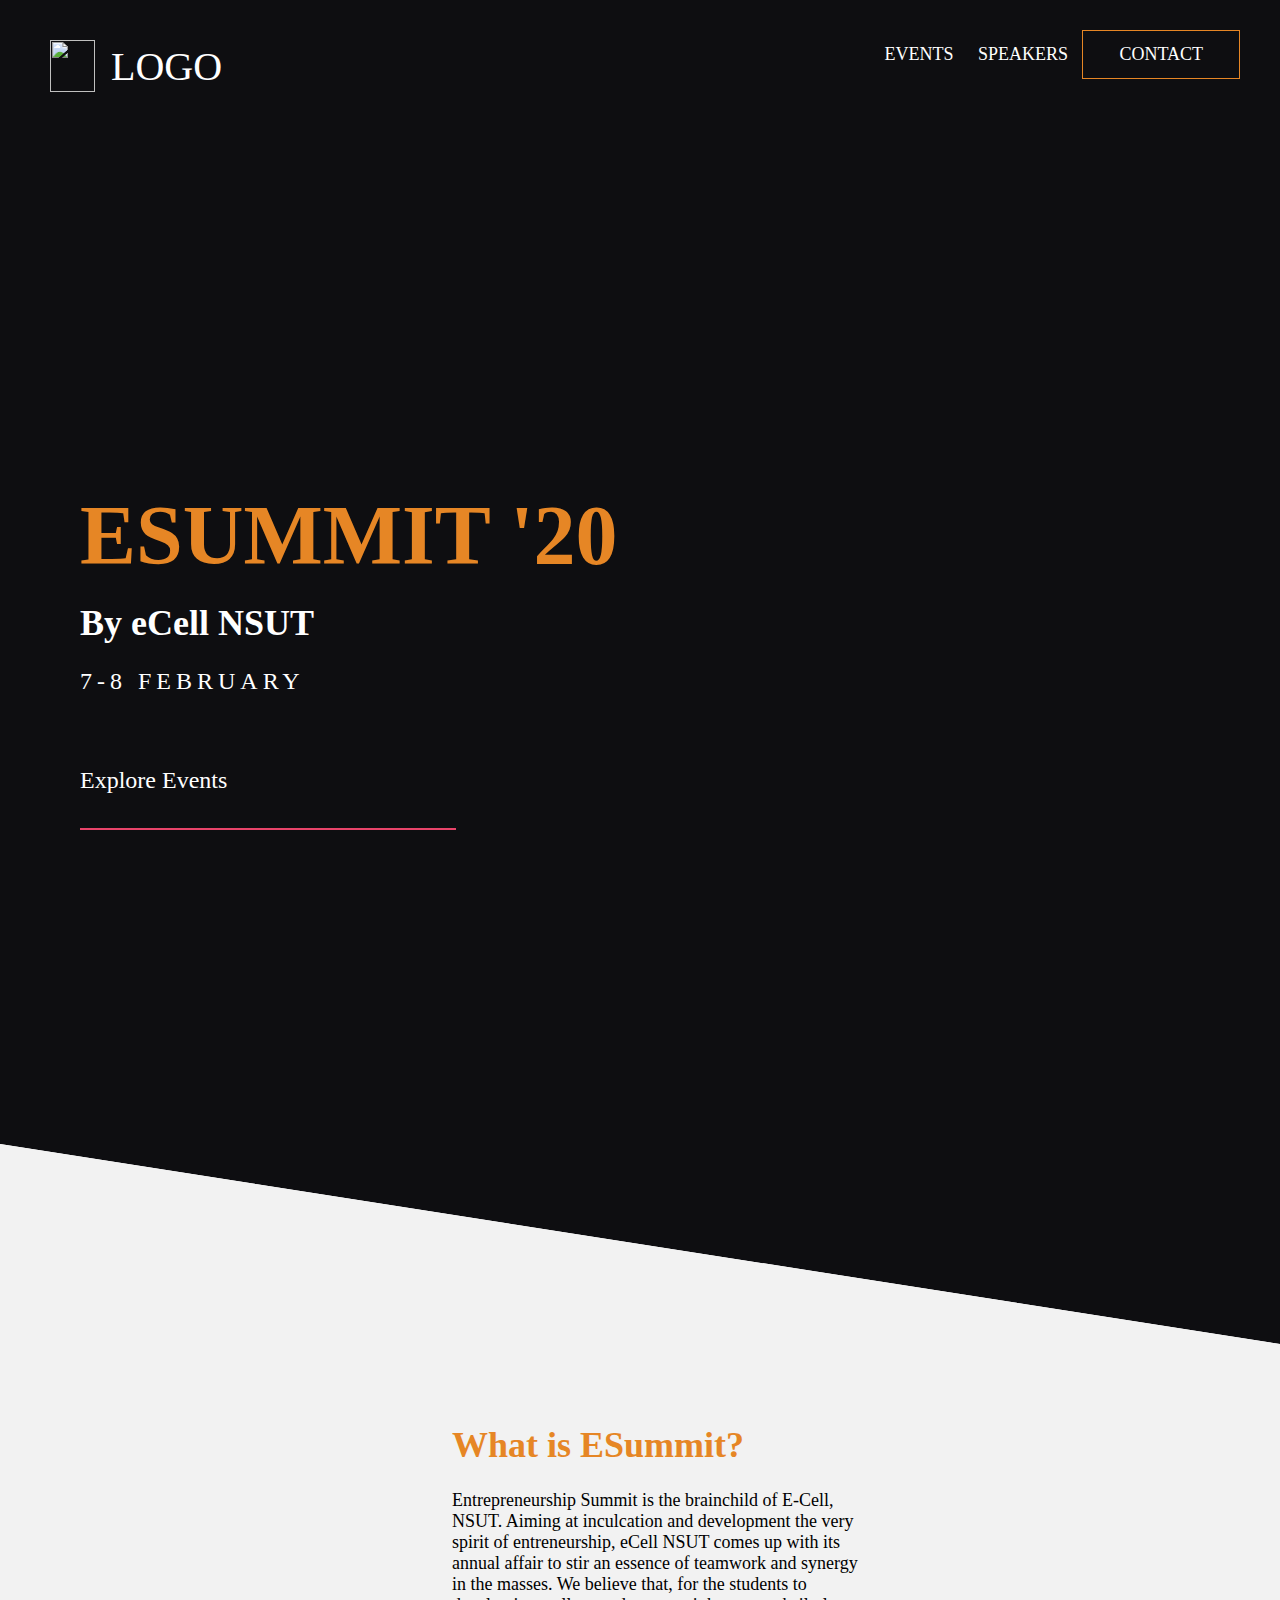
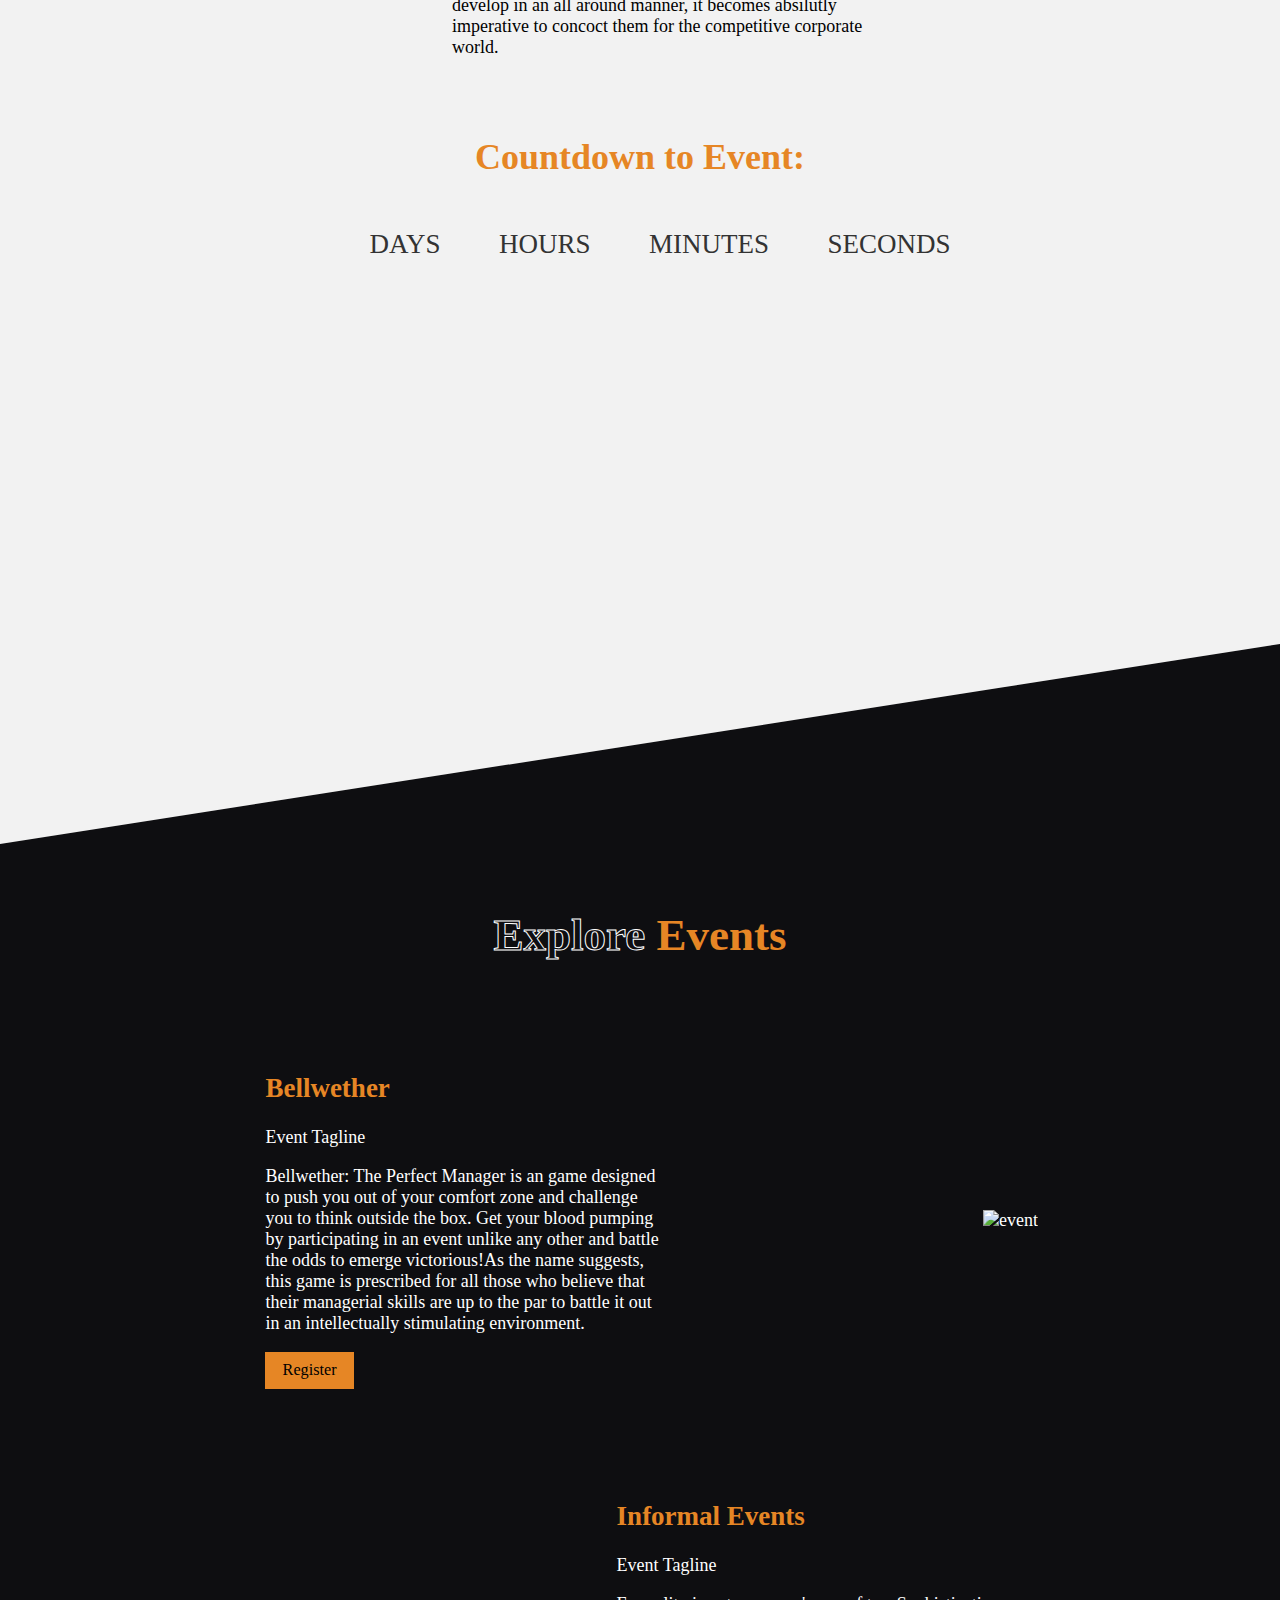
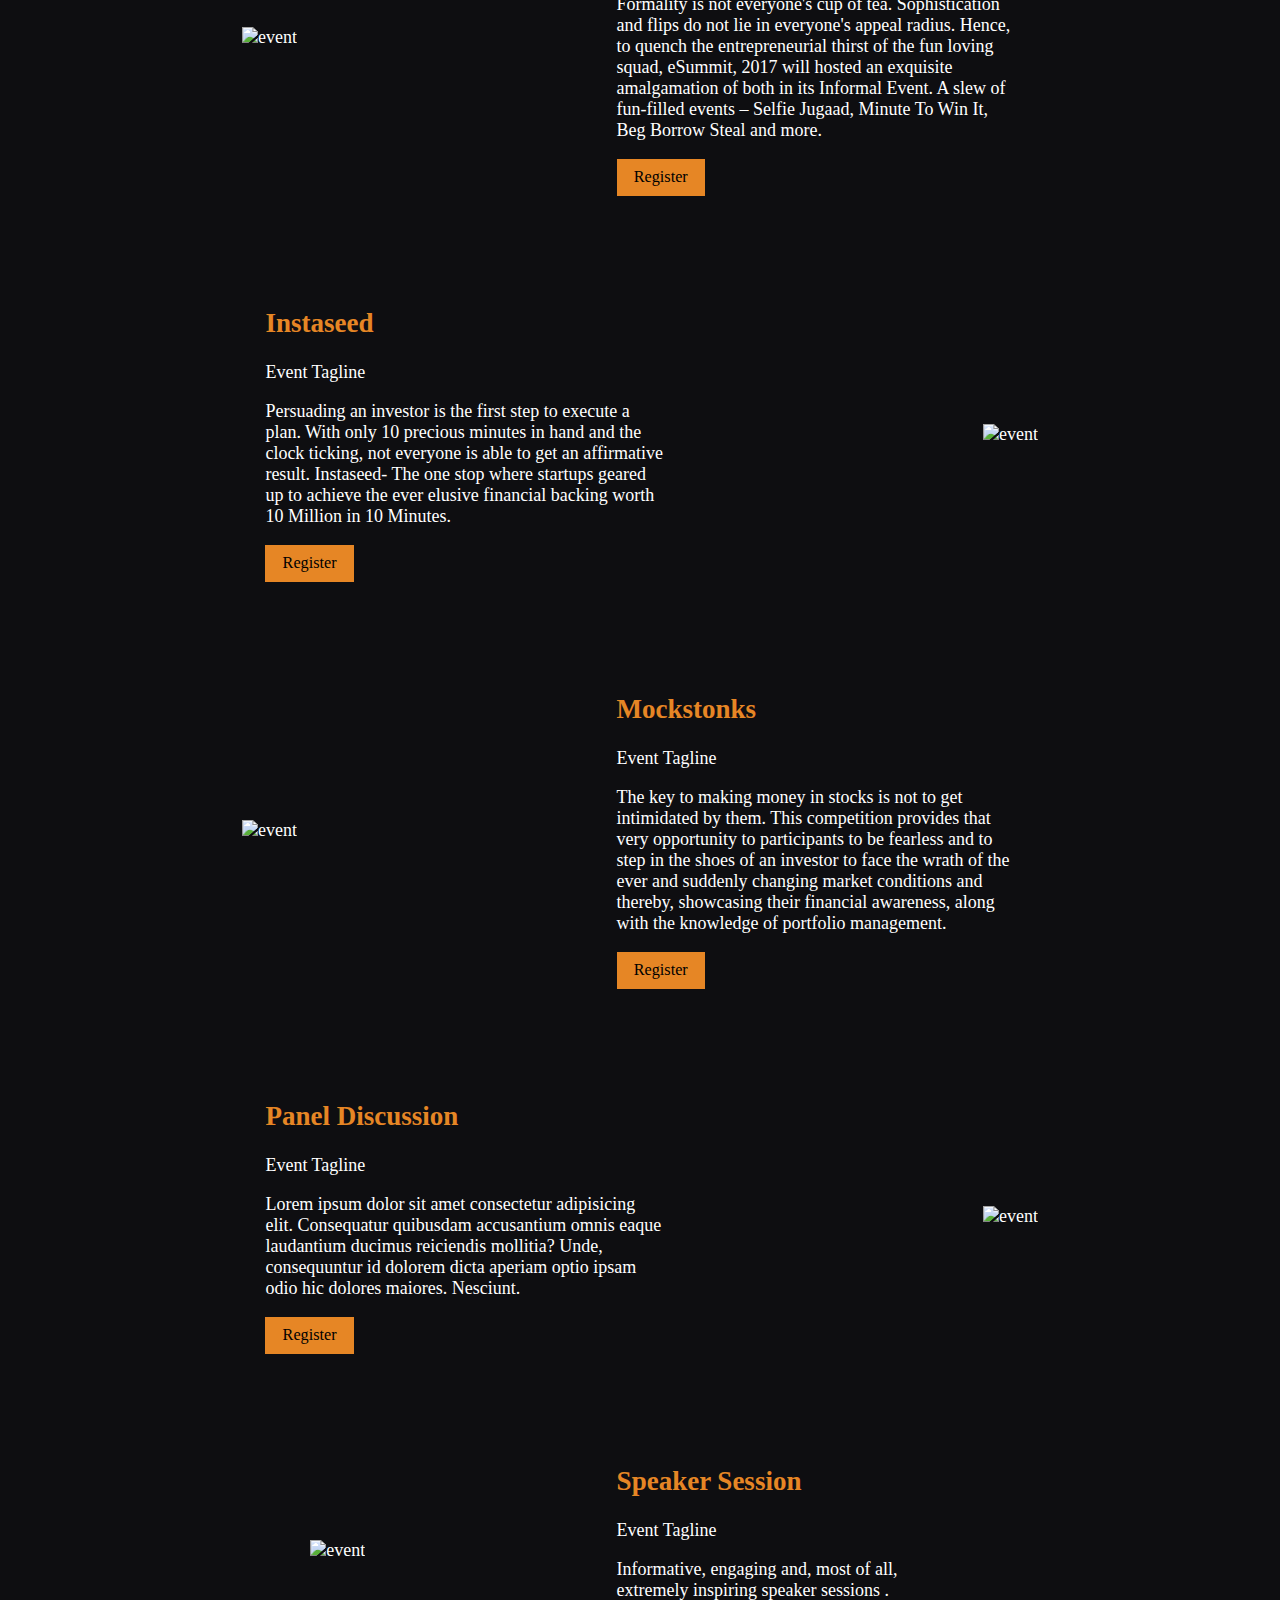
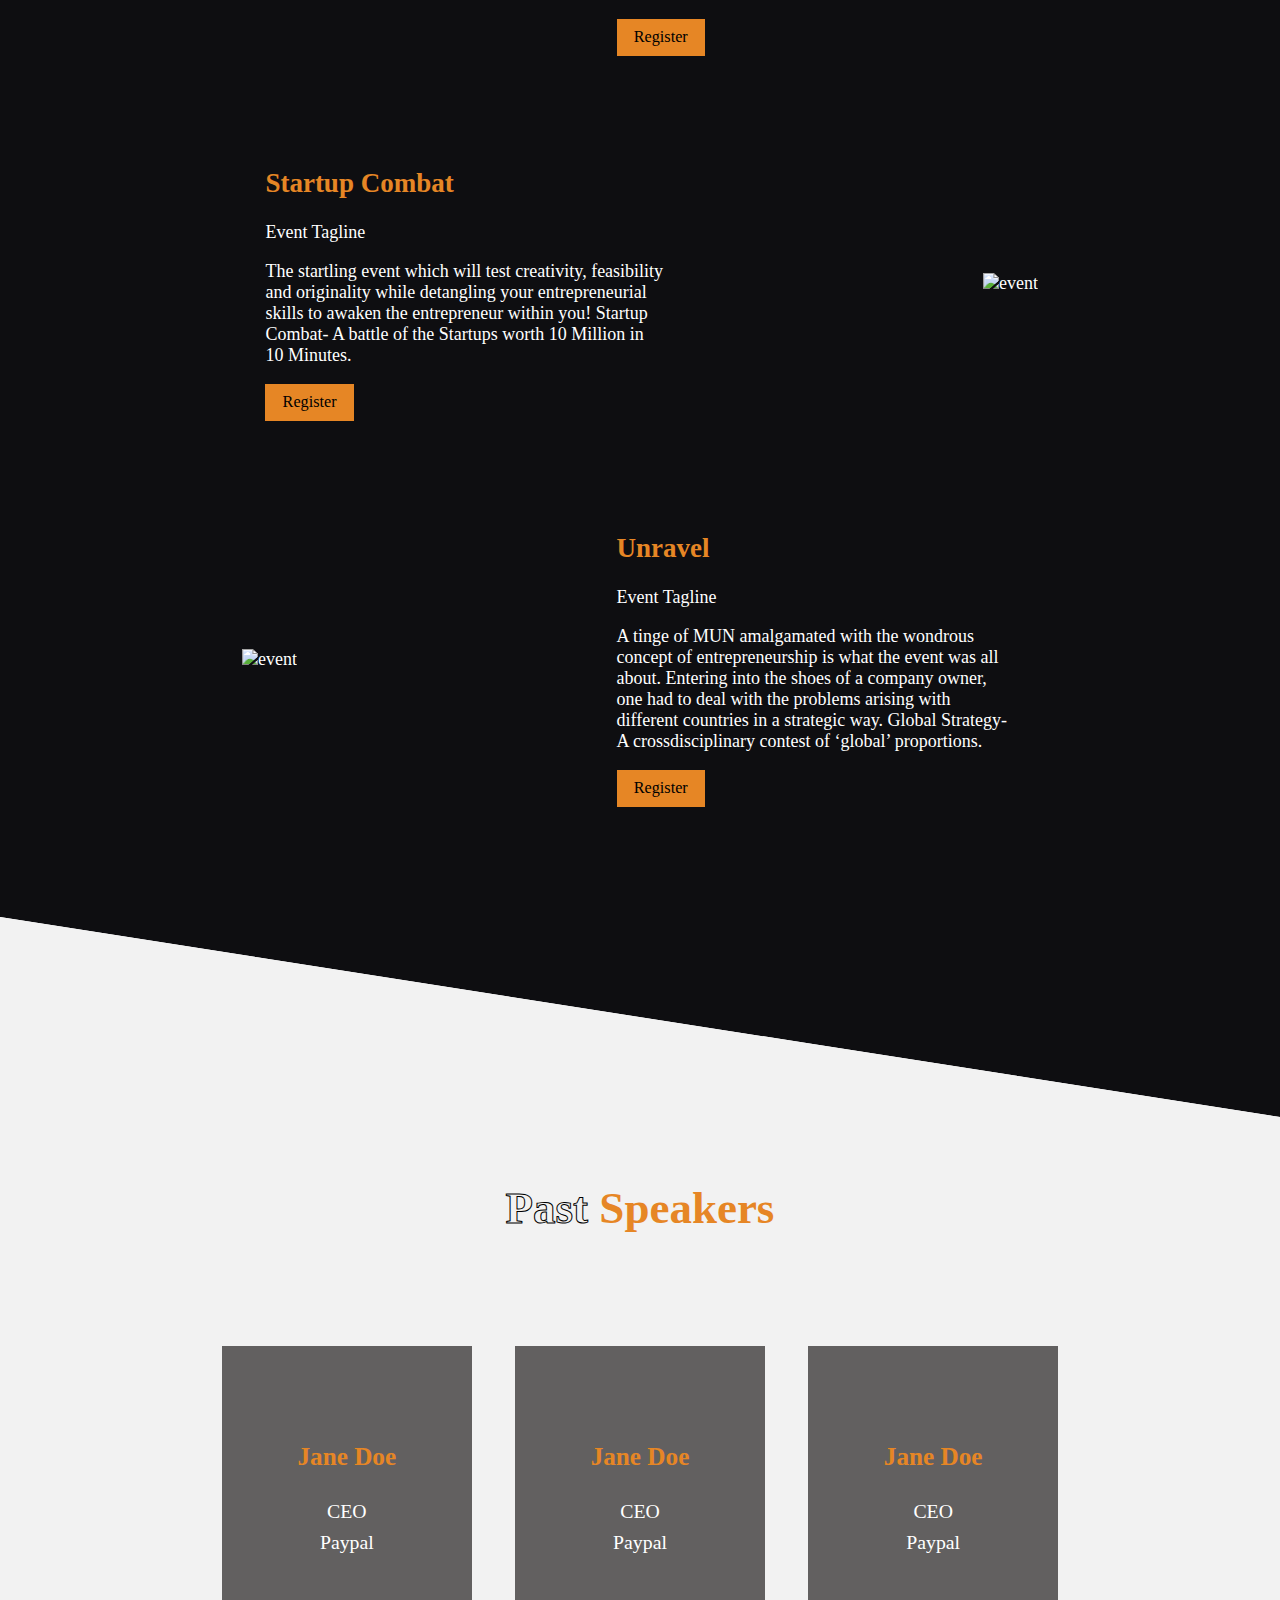
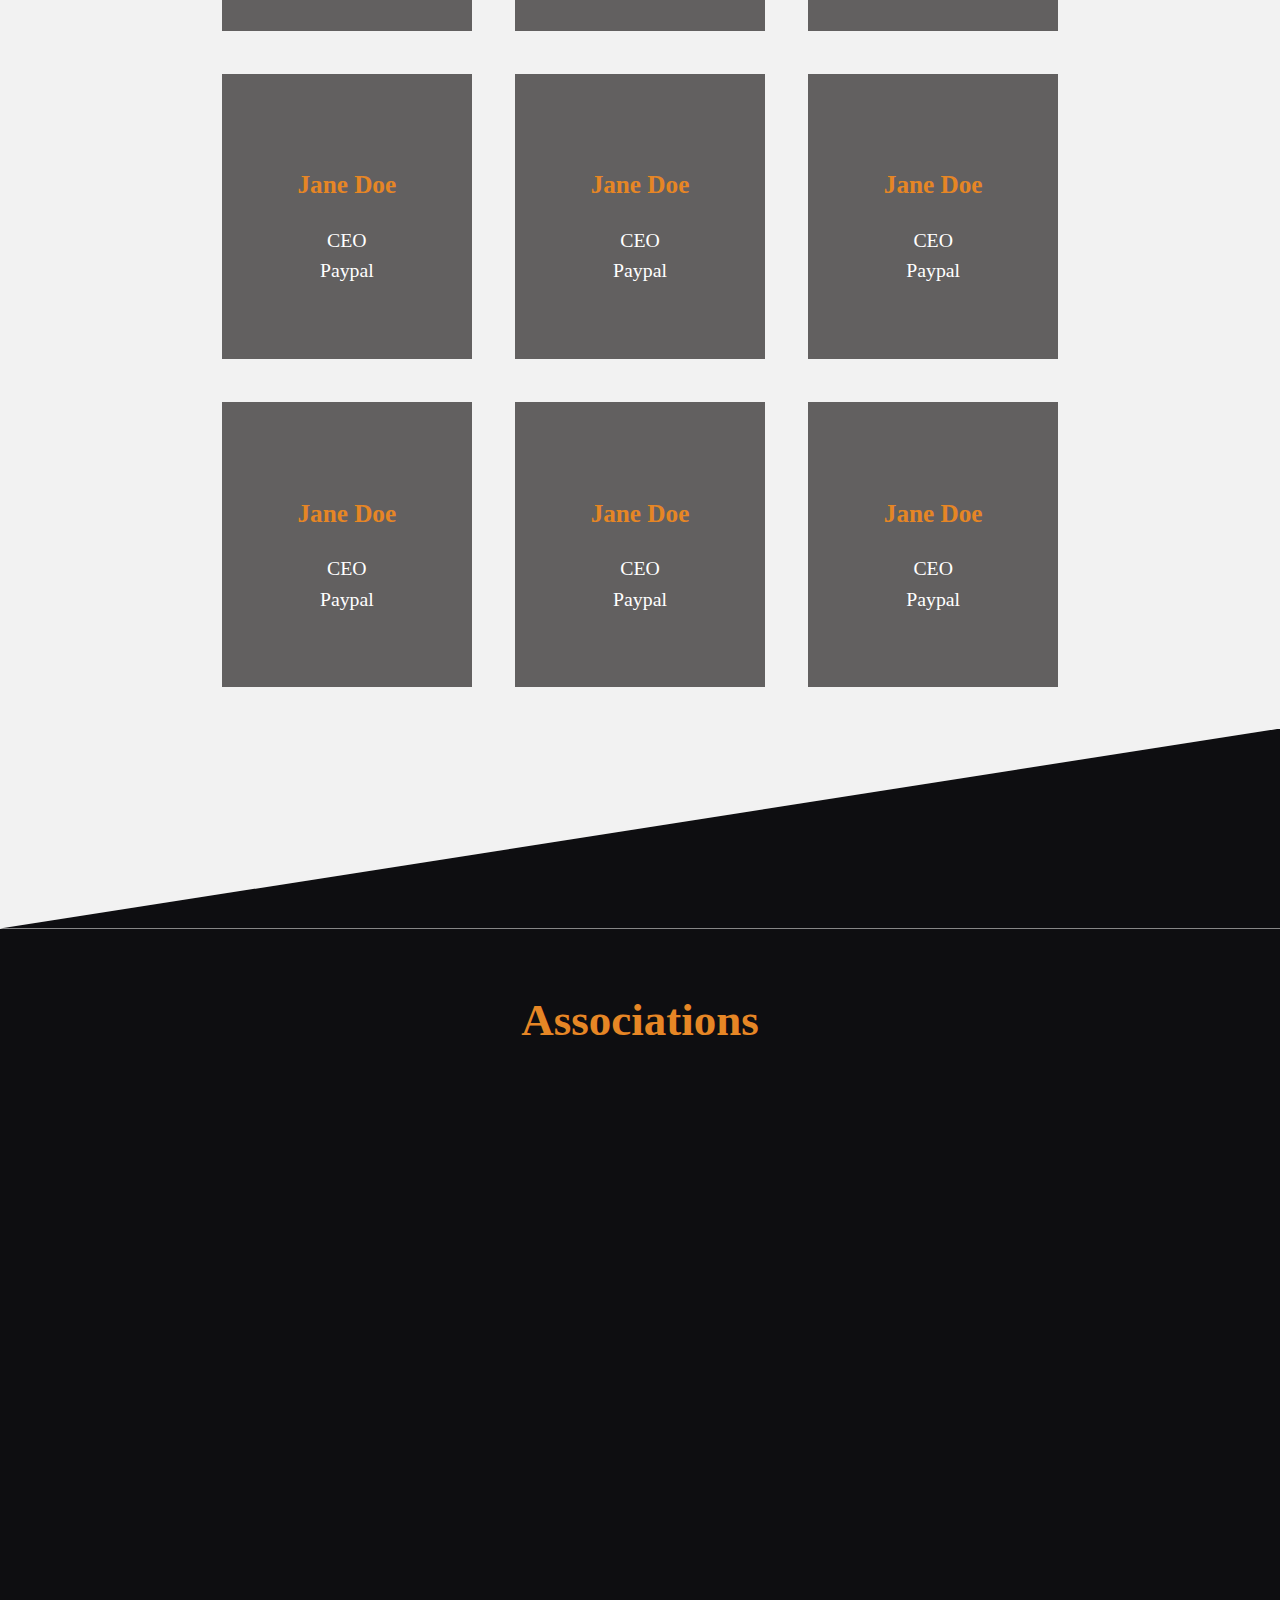
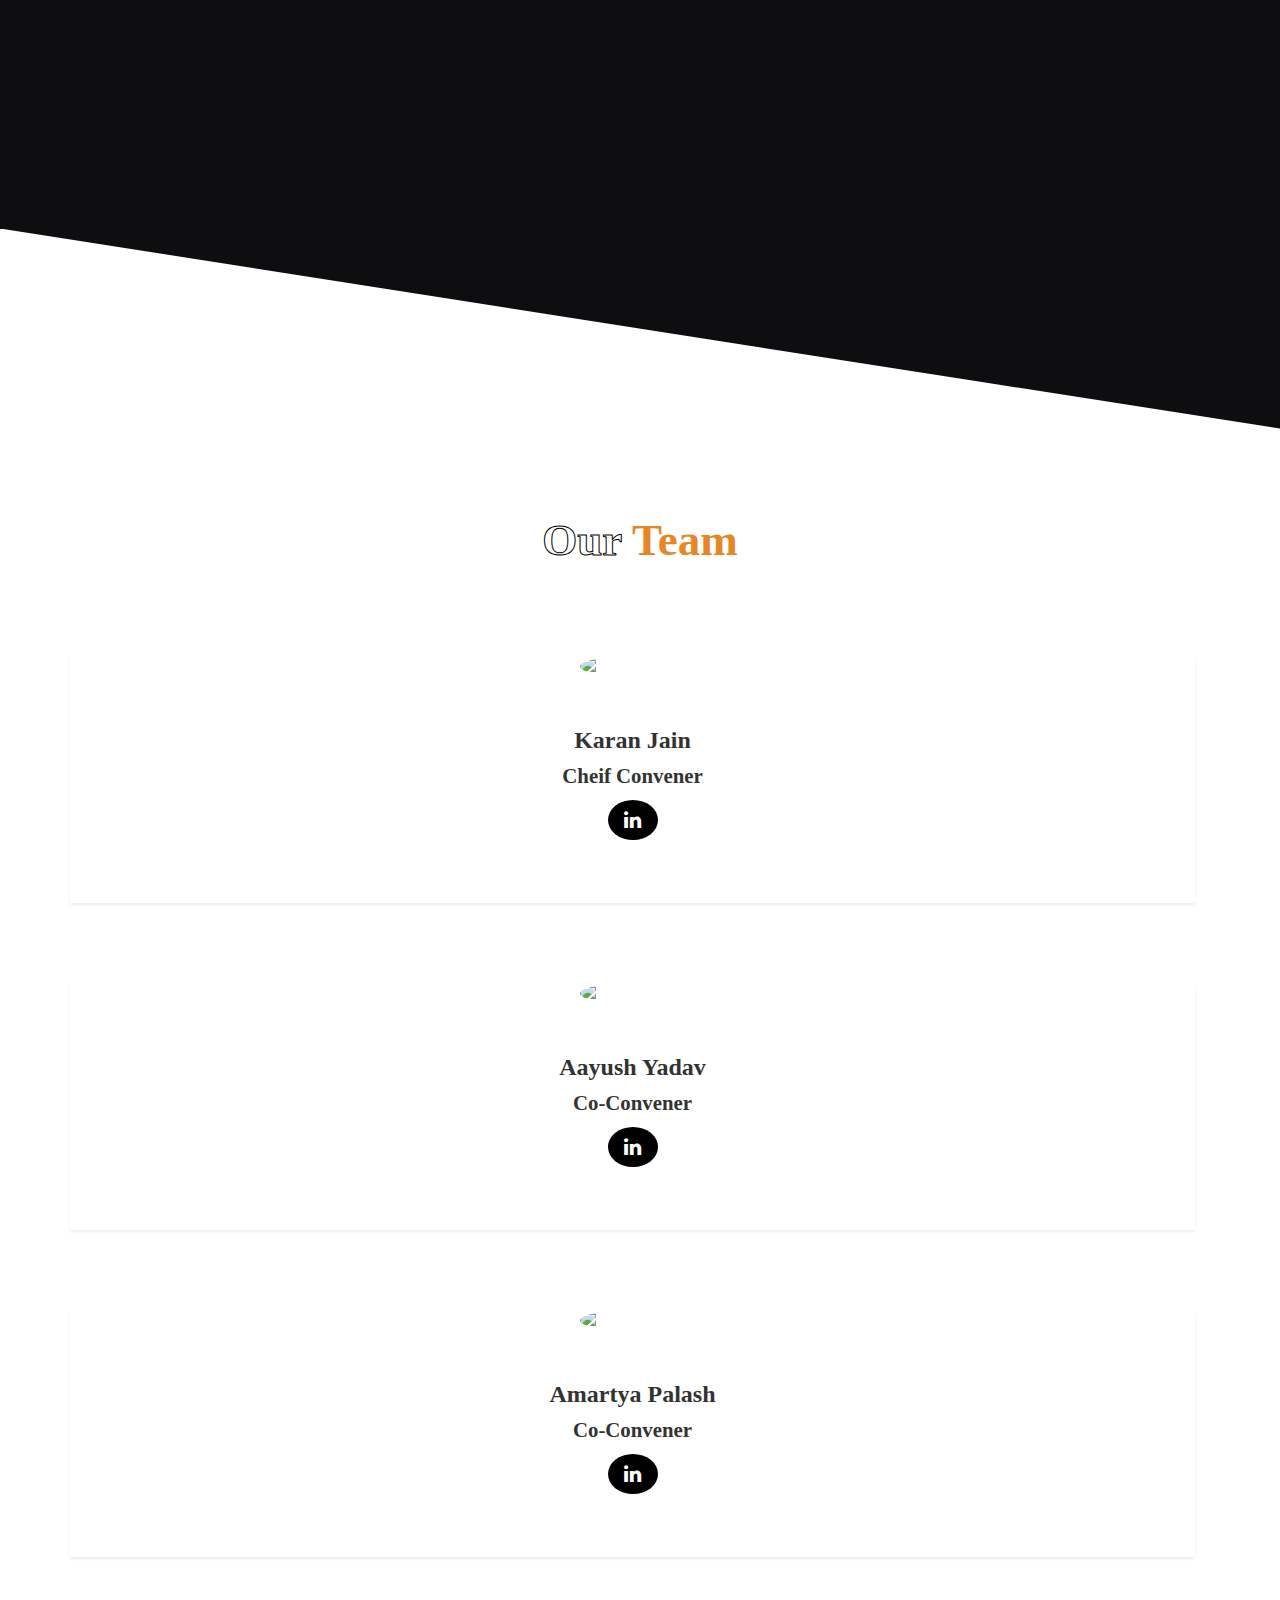
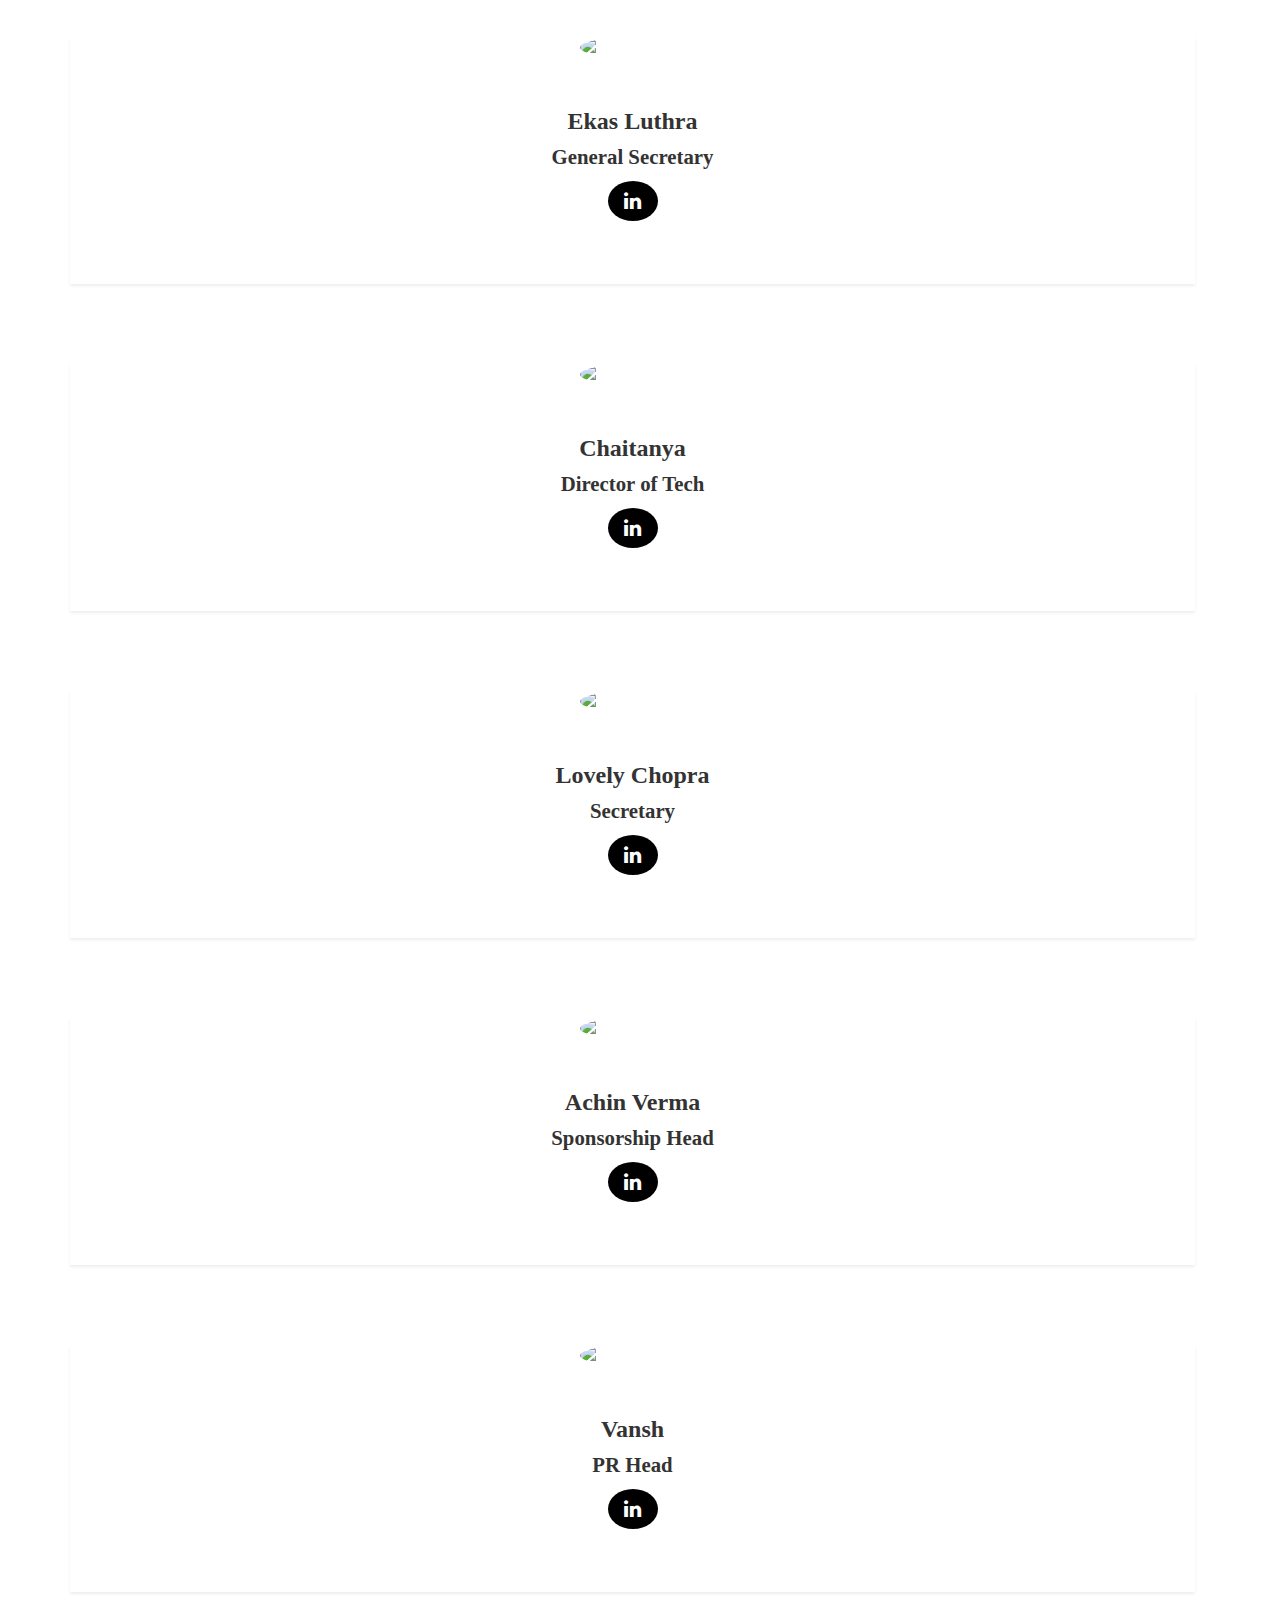
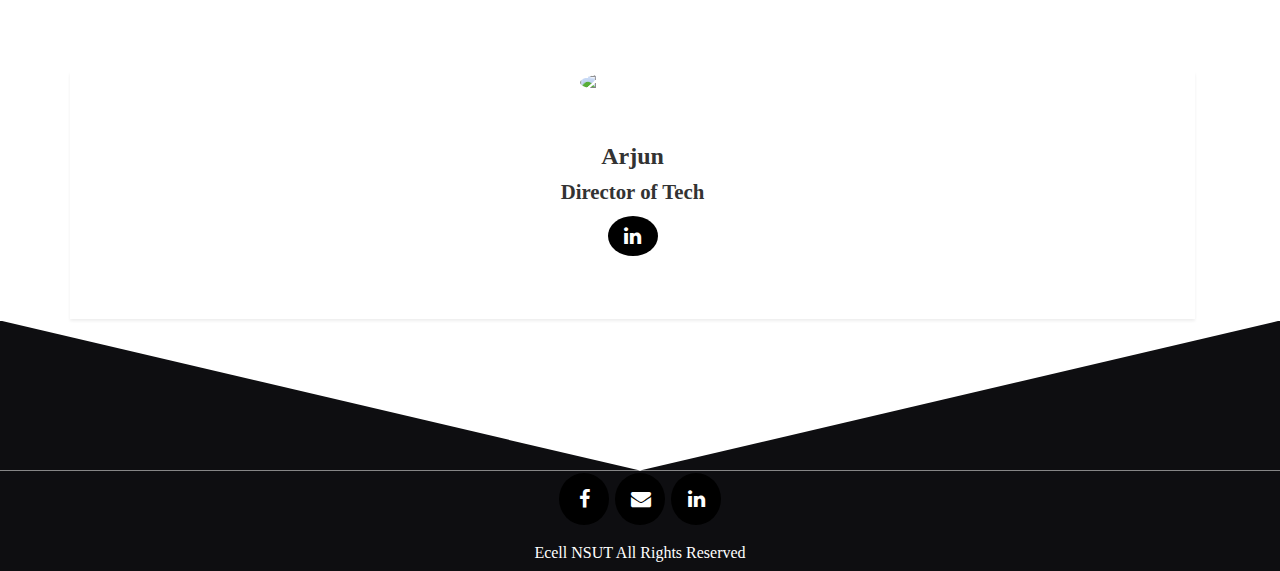
==== commit d52cead9: "Merge pull request #3 from saksham-kapoor/master" ====
--- a/index.html
+++ b/index.html
@@ -1,75 +1,459 @@
 <!DOCTYPE html>
 <html lang="en">
-  <head>
-    <meta charset="UTF-8" />
-    <meta name="viewport" content="width=device-width, initial-scale=1.0" />
-    <meta http-equiv="X-UA-Compatible" content="ie=edge" />
-    <title>Esummit '20</title>
-    <link rel="stylesheet" href="styles.css" />
-  </head>
-  <body>
-    
-    <header class="main-header">
-      <a href="../index.html" class="brand-logo">
-        <img src="../assets/Ecell-LOGO-01.png" />
-        <div class="brand-logo-name">logo</div>
-      </a>
-      <nav class="main-nav">
-        <ul>
-          <li><a href="#event">EVENTS</a></li>
-          <li><a href="#speaker">SPEAKERS</a></li>
-          <li>
-            <a href="#" class="accent-link">CONTACT</a>
-          </li>
+
+<head>
+  <meta charset="UTF-8" />
+  <meta name="viewport" content="width=device-width, initial-scale=1.0" />
+  <meta http-equiv="X-UA-Compatible" content="ie=edge" />
+  <title>Esummit '20</title>
+
+  <link rel="stylesheet" href="styles.css" />
+
+  <link href="https://stackpath.bootstrapcdn.com/font-awesome/4.7.0/css/font-awesome.min.css" rel="stylesheet"
+    integrity="sha384-wvfXpqpZZVQGK6TAh5PVlGOfQNHSoD2xbE+QkPxCAFlNEevoEH3Sl0sibVcOQVnN" crossorigin="anonymous">
+  <link rel="stylesheet" type="text/css" href="css/owl.css">
+
+  <style>
+    .team {
+      margin: 80px 0;
+      padding-bottom: 10px;
+      background: white;
+      box-shadow: 0 2px 3px rgba(0, 0, 0, 0.07);
+      margin-right: 15px;
+      cursor: all-scroll;
+    }
+
+    .team .cover .overlay {
+      height: 250px;
+      padding-top: 60px;
+      opacity: 0;
+      background: rgba(0, 168, 255, 0.9);
+      -webkit-transition: opacity 0.45s ease;
+      transition: opacity 0.45s ease;
+    }
+
+    .team:hover .cover .overlay {
+      opacity: 1;
+    }
+
+    .team .avatar {
+      position: relative;
+      z-index: 2;
+      margin-top: -60px;
+      border-radius: 50%;
+      width: 140px;
+    }
+
+    .team .title {
+      margin: 50px 0;
+    }
+
+    .container1 {
+      padding-right: 15px;
+      padding-left: 15px;
+      margin-right: auto;
+      margin-left: auto;
+    }
+
+    @media (min-width: 768px) {
+      .container1 {
+        width: 750px;
+      }
+    }
+
+    @media (min-width: 992px) {
+      .container1 {
+        width: 970px;
+      }
+    }
+
+    @media (min-width: 1200px) {
+      .container1 {
+        width: 1170px;
+      }
+    }
+
+    .team img {
+      display: inline;
+    }
+
+    .team h4,
+    h5 {
+      color: #333;
+      margin: 10px;
+    }
+
+    .team h4 {
+      font-size: 1.5rem;
+    }
+
+    .team h5 {
+      font-size: 1.3rem;
+    }
+  </style>
+
+  <style>
+    /* Nav Bar */
+    .nav {
+      height: 80px;
+      width: 100% !important;
+      background-color: #0e0e11;
+      padding-top: 20px;
+
+    }
+
+    .nav>.nav-header {
+      display: inline;
+    }
+
+    .nav>.nav-header>.nav-title {
+      display: inline-block;
+      font-size: 22px;
+
+      padding: 10px 10px 10px 10px;
+    }
+
+    .nav>.nav-btn {
+      display: none;
+    }
+
+    .nav>.nav-links {
+      display: inline;
+      float: right;
+      font-size: 18px;
+    }
+
+    .nav>.nav-links>a {
+      display: inline-block;
+      padding: 13px 10px 13px 10px;
+      text-decoration: none;
+      color: white;
+    }
+
+    .nav>.nav-links>a:hover {
+      background-color: #232323;
+    }
+
+    .nav>#nav-check {
+      display: none;
+    }
+
+    /* Nav Bar media Queries */
+
+    @media (max-width:680px) {
+      .nav>.nav-btn {
+        display: inline-block;
+        position: absolute;
+        right: 0px;
+        top: 0px;
+      }
+
+      .nav>.nav-btn>label {
+        display: inline-block;
+        width: 50px;
+        height: 50px;
+        padding: 13px;
+      }
+
+      .nav>.nav-btn>label:hover,
+      .nav #nav-check:checked~.nav-btn>label {
+        background-color: rgba(0, 0, 0, 0.3);
+      }
+
+      .nav>.nav-btn>label>span {
+        display: block;
+        width: 25px;
+        height: 10px;
+        border-top: 2px solid white;
+      }
+
+      .nav>.nav-links {
+        position: absolute;
+        display: block;
+        width: 100%;
+        background-color: #232323;
+        height: 0px;
+        transition: all 0.3s ease-in;
+        overflow-y: hidden;
+        top: 100px;
+        left: 0px;
+      }
+
+      .nav>.nav-links>a {
+        display: block;
+        width: 100%;
+      }
+
+      .nav>#nav-check:not(:checked)~.nav-links {
+        height: 0px;
+      }
+
+      .nav>#nav-check:checked~.nav-links {
+        height: calc(50vh);
+        overflow-y: auto;
+      }
+    }
+  </style>
+
+  <style>
+    .fa:hover {
+      opacity: 0.7;
+    }
+
+    .fa-facebook {
+      padding: 10px;
+      font-size: 20px;
+      text-align: center;
+      text-decoration: none;
+      margin: 2.5px 1px;
+      border-radius: 50%;
+      background: black;
+      color: white;
+      width: 50px;
+    }
+
+    .fa-envelope {
+      padding: 10px;
+      font-size: 20px;
+      text-align: center;
+      text-decoration: none;
+      margin: 2.5px 1px;
+      border-radius: 50%;
+      width: 50px;
+      background: black;
+      color: white;
+    }
+
+    .fa-linkedin {
+      padding: 10px;
+      font-size: 20px;
+      text-align: center;
+      text-decoration: none;
+      margin: 2.5px 1px;
+      border-radius: 50%;
+      width: 50px;
+      background: black;
+      color: white;
+    }
+
+    .fa-instagram {
+      padding: 10px;
+      font-size: 20px;
+      text-align: center;
+      text-decoration: none;
+      margin: 2.5px 1px;
+      border-radius: 50%;
+      width: 40px;
+      background: black;
+      color: white;
+    }
+
+    .footer-nav ul {
+      display: flex;
+      margin: 0;
+      padding: 0;
+      list-style: none;
+    }
+
+    .footer-nav a {
+      color: inherit;
+      text-decoration: none;
+      padding: 1rem;
+    }
+
+    .main-footer {
+      display: flex;
+      justify-content: space-between;
+      align-items: center;
+    }
+
+    .main-footer {
+      flex: 1;
+      margin: 0 auto;
+      margin-top: 2em;
+      height: 100px;
+      flex-direction: column;
+    }
+  </style>
+
+</head>
+
+<body>
+
+  <!-- Nav Bar -->
+  <header class="main-header">
+    <div class="nav">
+      <input type="checkbox" id="nav-check">
+      <div class="nav-header">
+        <div class="nav-title">
+          <a class="brand-logo">
+            <img src="./assets/Ecell-LOGO-01.png" />
+            <div class="brand-logo-name">LOGO</div>
+          </a>
+        </div>
+      </div>
+      <div class="nav-btn" style="padding-top: 40px;">
+        <label for="nav-check">
+          <span></span>
+          <span></span>
+          <span></span>
+        </label>
+      </div>
+
+      <div class="nav-links">
+        <a href="#event">EVENTS</a>
+        <a href="#speaker">SPEAKERS</a>
+        <a href="#" class="accent-link">CONTACT</a>
+      </div>
+    </div>
+  </header>
+  <div style="background-color: #0e0e11;">
+    <br><br><br><br><br><br><br><br>
+  </div>
+
+  <!-- Body -->
+  <main>
+    <section class="intro-section">
+      <div class="intro-text-wrapper">
+        <h1 class="intro-text accent-text">ESUMMIT '20</h1>
+        <h3 class="intro-sub-text">By eCell NSUT</h3>
+        <p class="intro-para">7-8 FEBRUARY</p>
+        <a href="#event" class="scroll-link">Explore Events </a>
+      </div>
+      <div class="intro-image-wrapper">
+        <!-- <img src="https://images.pexels.com/photos/931018/pexels-photo-931018.jpeg?auto=compress&cs=tinysrgb&dpr=2&h=650&w=940" alt="" class="intro-image"> -->
+      </div>
+    </section>
+    <section class="about-us">
+      <div class="about-us-wrapper">
+        <div class="image-wrapper">
+
+        </div>
+        <div class="our-info-wrapper">
+          <h1 class="accent-text">What is ESummit?</h1>
+          <p class="our-info">
+            Entrepreneurship Summit is the brainchild of E-Cell, NSUT. Aiming
+            at inculcation and development the very spirit of entreneurship,
+            eCell NSUT comes up with its annual affair to stir an essence of
+            teamwork and synergy in the masses. We believe that, for the
+            students to develop in an all around manner, it becomes absilutly
+            imperative to concoct them for the competitive corporate world.
+          </p>
+        </div>
+      </div>
+      <div class="timer-container">
+        <h1 id="head">Countdown to Event: </h1>
+        <ul class="timer">
+          <li><span id="days"></span>days</li>
+          <li><span id="hours"></span>Hours</li>
+          <li><span id="minutes"></span>Minutes</li>
+          <li><span id="seconds"></span>Seconds</li>
         </ul>
-      </nav>
-    </header>
-    <main>
-      <section class="intro-section">
-        <div class="intro-text-wrapper">
-          <h1 class="intro-text accent-text">ESUMMIT '20</h1>
-          <h3 class="intro-sub-text">By eCell NSUT</h3>
-          <p class="intro-para">7-8 FEBRUARY</p>
-          <a href="#" class="scroll-link">Explore </a>
-        </div>
-        <div class="intro-image-wrapper">
-         <img src="https://images.pexels.com/photos/931018/pexels-photo-931018.jpeg?auto=compress&cs=tinysrgb&dpr=2&h=650&w=940" alt="" class="intro-image">
-        </div>
-      </section>
-      <section class="about-us">
-        <div class="about-us-wrapper">
-          <div class="image-wrapper">
-           
-          </div>
-          <div class="our-info-wrapper">
-            <h1 class="accent-text">What is ESummit?</h1>
-            <p class="our-info">
-              Entrepreneurship Summit is the brainchild of E-Cell, NSUT. Aiming
-              at inculcation and development the very spirit of entreneurship,
-              eCell NSUT comes up with its annual affair to stir an essence of
-              teamwork and synergy in the masses. We believe that, for the
-              students to develop in an all around manner, it becomes absilutly
-              imperative to concoct them for the competitive corporate world.
-            </p>
-          </div>
-        </div>
-        <div class="timer-container">
-          <h1 id="head">Countdown to Event: </h1>
-          <ul>
-            <li><span id="days"></span>days</li>
-            <li><span id="hours"></span>Hours</li>
-            <li><span id="minutes"></span>Minutes</li>
-            <li><span id="seconds"></span>Seconds</li>
-          </ul>
-        </div>
-      </section>
-      <section class="events-section" id="event">
-        <h1 class="events-title accent-text">
-          <span class="stroke-text-white">EXPLORE </span>EVENTS
-        </h1>
+      </div>
+    </section>
+    <section class="events-section" id="event">
+      <h1 class="events-title accent-text">
+        <span class="stroke-text-white">Explore </span>Events
+      </h1>
+      <div class="event-card-wrapper">
         <div class="event-card">
           <div class="event-info">
-            <h2 class="event-title accent-text">Event name</h2>
+            <h2 class="event-title accent-text">Bellwether</h2>
+            <p class="event-tagline">Event Tagline</p>
+            <p class="event-desc">
+              Bellwether: The Perfect Manager is an game designed to
+              push you out of your comfort zone and challenge you to
+              think outside the box. Get your blood pumping by
+              participating in an event unlike any other and battle the
+              odds to emerge victorious!As the name suggests, this
+              game is prescribed for all those who believe that their
+              managerial skills are up to the par to battle it out in an
+              intellectually stimulating environment.
+            </p>
+            <button type="submit" class="register-button">
+             <a href="./event1.html" style="text-decoration: none; color: inherit;">Register</a>
+            </button>
+          </div>
+          <div class="event-img-wrapper">
+            <img
+              src="https://images.pexels.com/photos/3183150/pexels-photo-3183150.jpeg?auto=compress&cs=tinysrgb&dpr=2&h=650&w=940"
+              alt="event" class="event-image bellwether" />
+          </div>
+        </div>
+        <div class="event-card">
+          <div class="event-img-wrapper">
+            <img
+              src="https://images.pexels.com/photos/3183150/pexels-photo-3183150.jpeg?auto=compress&cs=tinysrgb&dpr=2&h=650&w=940"
+              alt="event" class="event-image informalevents" />
+          </div>
+          <div class="event-info">
+            <h2 class="event-title accent-text">Informal Events</h2>
+            <p class="event-tagline">Event Tagline</p>
+            <p class="event-desc">
+              Formality is not everyone's cup of tea. Sophistication and
+              flips do not lie in everyone's appeal radius. Hence, to
+              quench the entrepreneurial thirst of the fun loving squad,
+              eSummit, 2017 will hosted an exquisite amalgamation of
+              both in its Informal Event. A slew of fun-filled events –
+              Selfie Jugaad, Minute To Win It, Beg Borrow Steal
+              and more.
+            </p>
+            <button type="submit" class="register-button">
+              Register
+            </button>
+          </div>
+        </div>
+        <div class="event-card">
+          <div class="event-info">
+            <h2 class="event-title accent-text">Instaseed</h2>
+            <p class="event-tagline">Event Tagline</p>
+            <p class="event-desc">
+              Persuading an investor is the first step to execute a plan.
+              With only 10 precious minutes in hand and the clock
+              ticking, not everyone is able to get an affirmative result.
+              Instaseed- The one stop where startups geared up to
+              achieve the ever elusive financial backing worth 10
+              Million in 10 Minutes.
+              
+            </p>
+            <button type="submit" class="register-button">
+              Register
+            </button>
+          </div>
+          <div class="event-img-wrapper">
+            <img
+              src="https://images.pexels.com/photos/3183150/pexels-photo-3183150.jpeg?auto=compress&cs=tinysrgb&dpr=2&h=650&w=940"
+              alt="event" class="event-image instaseed" />
+          </div>
+        </div>
+        <div class="event-card">
+          <div class="event-img-wrapper">
+            <img
+              src="https://images.pexels.com/photos/3183150/pexels-photo-3183150.jpeg?auto=compress&cs=tinysrgb&dpr=2&h=650&w=940"
+              alt="event" class="event-image mockstonks" />
+          </div>
+          <div class="event-info">
+            <h2 class="event-title accent-text">Mockstonks</h2>
+            <p class="event-tagline">Event Tagline</p>
+            <p class="event-desc">
+              The key to making money in stocks is not to get
+              intimidated by them. This competition provides that very
+              opportunity to participants to be fearless and to step in
+              the shoes of an investor to face the wrath of the ever
+              and suddenly changing market conditions and thereby,
+              showcasing their financial awareness, along with the
+              knowledge of portfolio management.
+              
+            </p>
+            <button type="submit" class="register-button">
+              Register
+            </button>
+          </div>
+        </div>
+        <div class="event-card">
+          <div class="event-info">
+            <h2 class="event-title accent-text">Panel Discussion</h2>
+            <p class="event-tagline">Event Tagline</p>
             <p class="event-desc">
               Lorem ipsum dolor sit amet consectetur adipisicing elit.
               Consequatur quibusdam accusantium omnis eaque laudantium ducimus
@@ -83,26 +467,20 @@
           <div class="event-img-wrapper">
             <img
               src="https://images.pexels.com/photos/3183150/pexels-photo-3183150.jpeg?auto=compress&cs=tinysrgb&dpr=2&h=650&w=940"
-              alt="event"
-              class="event-image"
-            />
+              alt="event" class="event-image paneldiscussion" />
           </div>
         </div>
         <div class="event-card">
           <div class="event-img-wrapper">
             <img
               src="https://images.pexels.com/photos/3183150/pexels-photo-3183150.jpeg?auto=compress&cs=tinysrgb&dpr=2&h=650&w=940"
-              alt="event"
-              class="event-image"
-            />
+              alt="event" class="event-image speakersession" />
           </div>
           <div class="event-info">
-            <h2 class="event-title accent-text">Event name</h2>
+            <h2 class="event-title accent-text">Speaker Session</h2>
+            <p class="event-tagline">Event Tagline</p>
             <p class="event-desc">
-              Lorem ipsum dolor sit amet consectetur adipisicing elit.
-              Consequatur quibusdam accusantium omnis eaque laudantium ducimus
-              reiciendis mollitia? Unde, consequuntur id dolorem dicta aperiam
-              optio ipsam odio hic dolores maiores. Nesciunt.
+              Informative, engaging and, most of all, extremely inspiring speaker sessions .
             </p>
             <button type="submit" class="register-button">
               Register
@@ -111,12 +489,14 @@
         </div>
         <div class="event-card">
           <div class="event-info">
-            <h2 class="event-title accent-text">Event name</h2>
+            <h2 class="event-title accent-text">Startup Combat</h2>
+            <p class="event-tagline">Event Tagline</p>
             <p class="event-desc">
-              Lorem ipsum dolor sit amet consectetur adipisicing elit.
-              Consequatur quibusdam accusantium omnis eaque laudantium ducimus
-              reiciendis mollitia? Unde, consequuntur id dolorem dicta aperiam
-              optio ipsam odio hic dolores maiores. Nesciunt.
+              The startling event which will test creativity,
+              feasibility and originality while detangling your
+              entrepreneurial skills to awaken the entrepreneur
+              within you! Startup Combat- A battle of the Startups
+              worth 10 Million in 10 Minutes.
             </p>
             <button type="submit" class="register-button">
               Register
@@ -125,239 +505,360 @@
           <div class="event-img-wrapper">
             <img
               src="https://images.pexels.com/photos/3183150/pexels-photo-3183150.jpeg?auto=compress&cs=tinysrgb&dpr=2&h=650&w=940"
-              alt="event"
-              class="event-image"
-            />
+              alt="event" class="event-image startupcombat" />
           </div>
         </div>
         <div class="event-card">
           <div class="event-img-wrapper">
             <img
               src="https://images.pexels.com/photos/3183150/pexels-photo-3183150.jpeg?auto=compress&cs=tinysrgb&dpr=2&h=650&w=940"
-              alt="event"
-              class="event-image"
-            />
+              alt="event" class="event-image unravel" />
           </div>
           <div class="event-info">
-            <h2 class="event-title accent-text">Event name</h2>
+            <h2 class="event-title accent-text">Unravel</h2>
+            <p class="event-tagline">Event Tagline</p>
             <p class="event-desc">
-              Lorem ipsum dolor sit amet consectetur adipisicing elit.
-              Consequatur quibusdam accusantium omnis eaque laudantium ducimus
-              reiciendis mollitia? Unde, consequuntur id dolorem dicta aperiam
-              optio ipsam odio hic dolores maiores. Nesciunt.
+              A tinge of MUN amalgamated with the wondrous
+              concept of entrepreneurship is what the event was all
+              about. Entering into the shoes of a company owner, one
+              had to deal with the problems arising with different
+              countries in a strategic way. Global Strategy- A crossdisciplinary contest of ‘global’ proportions.
+              
             </p>
             <button type="submit" class="register-button">
               Register
             </button>
           </div>
         </div>
-        <div class="event-card">
-          <div class="event-info">
-            <h2 class="event-title accent-text">Event name</h2>
-            <p class="event-desc">
-              Lorem ipsum dolor sit amet consectetur adipisicing elit.
-              Consequatur quibusdam accusantium omnis eaque laudantium ducimus
-              reiciendis mollitia? Unde, consequuntur id dolorem dicta aperiam
-              optio ipsam odio hic dolores maiores. Nesciunt.
-            </p>
-            <button type="submit" class="register-button">
-              Register
-            </button>
-          </div>
-          <div class="event-img-wrapper">
-            <img
-              src="https://images.pexels.com/photos/3183150/pexels-photo-3183150.jpeg?auto=compress&cs=tinysrgb&dpr=2&h=650&w=940"
-              alt="event"
-              class="event-image"
-            />
-          </div>
-        </div>
-        <div class="event-card">
-          <div class="event-img-wrapper">
-            <img
-              src="https://images.pexels.com/photos/3183150/pexels-photo-3183150.jpeg?auto=compress&cs=tinysrgb&dpr=2&h=650&w=940"
-              alt="event"
-              class="event-image"
-            />
-          </div>
-          <div class="event-info">
-            <h2 class="event-title accent-text">Event name</h2>
-            <p class="event-desc">
-              Lorem ipsum dolor sit amet consectetur adipisicing elit.
-              Consequatur quibusdam accusantium omnis eaque laudantium ducimus
-              reiciendis mollitia? Unde, consequuntur id dolorem dicta aperiam
-              optio ipsam odio hic dolores maiores. Nesciunt.
-            </p>
-            <button type="submit" class="register-button">
-              Register
-            </button>
-          </div>
-        </div>
-        <div class="event-card">
-          <div class="event-info">
-            <h2 class="event-title accent-text">Event name</h2>
-            <p class="event-desc">
-              Lorem ipsum dolor sit amet consectetur adipisicing elit.
-              Consequatur quibusdam accusantium omnis eaque laudantium ducimus
-              reiciendis mollitia? Unde, consequuntur id dolorem dicta aperiam
-              optio ipsam odio hic dolores maiores. Nesciunt.
-            </p>
-            <button type="submit" class="register-button">
-              Register
-            </button>
-          </div>
-          <div class="event-img-wrapper">
-            <img
-              src="https://images.pexels.com/photos/3183150/pexels-photo-3183150.jpeg?auto=compress&cs=tinysrgb&dpr=2&h=650&w=940"
-              alt="event"
-              class="event-image"
-            />
-          </div>
-        </div>
-        <div class="event-card">
-          <div class="event-img-wrapper">
-            <img
-              src="https://images.pexels.com/photos/3183150/pexels-photo-3183150.jpeg?auto=compress&cs=tinysrgb&dpr=2&h=650&w=940"
-              alt="event"
-              class="event-image"
-            />
-          </div>
-          <div class="event-info">
-            <h2 class="event-title accent-text">Event name</h2>
-            <p class="event-desc">
-              Lorem ipsum dolor sit amet consectetur adipisicing elit.
-              Consequatur quibusdam accusantium omnis eaque laudantium ducimus
-              reiciendis mollitia? Unde, consequuntur id dolorem dicta aperiam
-              optio ipsam odio hic dolores maiores. Nesciunt.
-            </p>
-            <button type="submit" class="register-button">
-              Register
-            </button>
-          </div>
-        </div>
-      </section>
-      <section class="speakers-section" id="speaker">
-        <h1 class="speaker-title">
-          <span class="stroke-text-black">Past</span> Speakers
-        </h1>
-        <div class="speakers-wrapper">
-          <div class="speakercard">
-            <h3 class="speaker-name">Jane Doe</h3>
-            <p class="speaker-info line-1">CEO</p>
-            <p class="speaker-info line-2">Paypal</p>
-          </div>
-          <div class="speakercard">
-            <h3 class="speaker-name">Jane Doe</h3>
-            <p class="speaker-info line-1">CEO</p>
-            <p class="speaker-info line-2">Paypal</p>
-          </div>
-          <div class="speakercard">
-            <h3 class="speaker-name">Jane Doe</h3>
-            <p class="speaker-info line-1">CEO</p>
-            <p class="speaker-info line-2">Paypal</p>
-          </div>
-          <div class="speakercard">
-            <h3 class="speaker-name">Jane Doe</h3>
-            <p class="speaker-info line-1">CEO</p>
-            <p class="speaker-info line-2">Paypal</p>
-          </div>
-          <div class="speakercard">
-            <h3 class="speaker-name">Jane Doe</h3>
-            <p class="speaker-info line-1">CEO</p>
-            <p class="speaker-info line-2">Paypal</p>
-          </div>
-          <div class="speakercard">
-            <h3 class="speaker-name">Jane Doe</h3>
-            <p class="speaker-info line-1">CEO</p>
-            <p class="speaker-info line-2">Paypal</p>
-          </div>
-          <div class="speakercard">
-            <h3 class="speaker-name">Jane Doe</h3>
-            <p class="speaker-info line-1">CEO</p>
-            <p class="speaker-info line-2">Paypal</p>
-          </div>
-          <div class="speakercard">
-            <h3 class="speaker-name">Jane Doe</h3>
-            <p class="speaker-info line-1">CEO</p>
-            <p class="speaker-info line-2">Paypal</p>
-          </div>
-          <div class="speakercard">
-            <h3 class="speaker-name">Jane Doe</h3>
-            <p class="speaker-info line-1">CEO</p>
-            <p class="speaker-info line-2">Paypal</p>
-          </div>
-      </section>
-      <section class="team-section">
-        <h1 class="team-title">
-          <span class="stroke-text-white">Meet the</span> Team
-        </h1>
-        <div class="team-card-wrapper">
-          <div class="team-card team-1">
-            <h3 class="team-name">Yugansh Chokra</h3>
-            <p class="team-info">President</p> 
-          </div>
-          <div class="team-card team-1">
-            <h3 class="team-name">Jane Doe</h3>
-            <p class="team-info">Vice-President</p>
-          </div>
-          <div class="team-card team-1">
-            <h3 class="team-name">Jane Doe</h3>
-            <p class="team-info">Counsillor</p>
-          </div>
-      </section>
+      </div>
+    </section>
+    <section class="speakers-section" id="speaker">
+      <h1 class="speaker-title">
+        <span class="stroke-text-black">Past</span> Speakers
+      </h1>
+      <div class="speakers-wrapper">
+        <div class="speakercard">
+          <h3 class="speaker-name">Jane Doe</h3>
+          <p class="speaker-info line-1">CEO</p>
+          <p class="speaker-info line-2">Paypal</p>
+        </div>
+        <div class="speakercard">
+          <h3 class="speaker-name">Jane Doe</h3>
+          <p class="speaker-info line-1">CEO</p>
+          <p class="speaker-info line-2">Paypal</p>
+        </div>
+        <div class="speakercard">
+          <h3 class="speaker-name">Jane Doe</h3>
+          <p class="speaker-info line-1">CEO</p>
+          <p class="speaker-info line-2">Paypal</p>
+        </div>
+        <div class="speakercard">
+          <h3 class="speaker-name">Jane Doe</h3>
+          <p class="speaker-info line-1">CEO</p>
+          <p class="speaker-info line-2">Paypal</p>
+        </div>
+        <div class="speakercard">
+          <h3 class="speaker-name">Jane Doe</h3>
+          <p class="speaker-info line-1">CEO</p>
+          <p class="speaker-info line-2">Paypal</p>
+        </div>
+        <div class="speakercard">
+          <h3 class="speaker-name">Jane Doe</h3>
+          <p class="speaker-info line-1">CEO</p>
+          <p class="speaker-info line-2">Paypal</p>
+        </div>
+        <div class="speakercard">
+          <h3 class="speaker-name">Jane Doe</h3>
+          <p class="speaker-info line-1">CEO</p>
+          <p class="speaker-info line-2">Paypal</p>
+        </div>
+        <div class="speakercard">
+          <h3 class="speaker-name">Jane Doe</h3>
+          <p class="speaker-info line-1">CEO</p>
+          <p class="speaker-info line-2">Paypal</p>
+        </div>
+        <div class="speakercard">
+          <h3 class="speaker-name">Jane Doe</h3>
+          <p class="speaker-info line-1">CEO</p>
+          <p class="speaker-info line-2">Paypal</p>
+        </div>
+    </section>
+    <section class="associations-section">
+      <h1 class="association-title">Associations</h1>
+      <div class="asso-card-wrapper">
+        <div class="asso-card"></div>
+        <div class="asso-card"></div>
+        <div class="asso-card"></div>
+        <div class="asso-card"></div>
+        <div class="asso-card"></div>
+        <div class="asso-card"></div>
+        <div class="asso-card"></div>
+        <div class="asso-card"></div>
+        <div class="asso-card"></div>
+        <div class="asso-card"></div>
+
+      </div>
+    </section>
+    <section class="section gray-bg" id="team" style="padding: 40px 0;">
+      <h1 class="speaker-title" style="text-align: center;">
+        <span class="stroke-text-black">Our</span> Team
+      </h1>
+      <div class="container1">
+        <div class="owl-carousel owl-theme" style="padding-right:0px;padding-left:0px;">
+          <div class="item" style="width: 100%;">
+            <div class="team text-center" style="text-align: center;">
+              <div class="cover" style="background:url('img/team/team-cover1.jpg'); background-size:cover;"></div><img
+                class="avatar" src="img/team/1.jpg" alt="Team Image">
+              <div class="title">
+                <h4>Karan Jain</h4>
+                <h5 class="muted regular"><b>Cheif Convener</b></h5><a
+                  href="https://www.linkedin.com/in/karan-jain-0442b1150/"><i class="fa fa-linkedin fa-2x"
+                    target="_blank"></i></a>
+              </div>
+            </div>
+          </div>
+          <div class="item" style="width: 100%;">
+            <div class="team text-center" style="text-align: center;">
+              <div class="cover" style="background:url('img/team/team-cover1.jpg'); background-size:cover;"></div><img
+                class="avatar" src="img/team/2.jpg" alt="Team Image">
+              <div class="title">
+                <h4>Aayush Yadav</h4>
+                <h5 class="muted regular"><b>Co-Convener</b></h5><a
+                  href="https://www.linkedin.com/in/aayush-yadav-28003b169/"><i class="fa fa-linkedin fa-2x"
+                    target="_blank"></i></a>
+              </div>
+            </div>
+          </div>
+          <div class="item" style="width: 100%;">
+            <div class="team text-center" style="text-align: center;">
+              <div class="cover" style="background:url('img/team/team-cover1.jpg'); background-size:cover;"></div><img
+                class="avatar" src="img/team/3.jpg" alt="Team Image">
+              <div class="title">
+                <h4>Amartya Palash</h4>
+                <h5 class="muted regular"><b>Co-Convener</b></h5><a href="https://www.linkedin.com/in/amartya1609/"><i
+                    class="fa fa-linkedin fa-2x" target="_blank"></i></a>
+              </div>
+            </div>
+          </div>
+          <!-- <div class="item" style="width: 100%;">
+            <div class="team text-center" style="text-align: center;">
+              <div class="cover" style="background:url('img/team/team-cover1.jpg'); background-size:cover;"></div><img
+                class="avatar" src="img/team/4.jpg" alt="Team Image">
+              <div class="title">
+                <h4>Jahanavi Mishra</h4>
+                <h5 class="muted regular"><b>Director of Operations</b></h5><a
+                  href="https://www.linkedin.com/in/jahanavim/"><i class="fa fa-linkedin fa-2x" target="_blank"></i></a>
+              </div>
+            </div>
+          </div> -->
+          <div class="item" style="width: 100%;">
+            <div class="team text-center" style="text-align: center;">
+              <div class="cover" style="background:url('img/team/team-cover1.jpg'); background-size:cover;"></div><img
+                class="avatar" src="img/team/5.jpg" alt="Team Image">
+              <div class="title">
+                <h4>Ekas Luthra</h4>
+                <h5 class="muted regular"><b>General Secretary</b></h5><a
+                  href="https://www.linkedin.com/in/ekas-luthra-7b3443150/"><i class="fa fa-linkedin fa-2x"
+                    target="_blank"></i></a>
+              </div>
+            </div>
+          </div>
+          <div class="item" style="width: 100%;">
+            <div class="team text-center" style="text-align: center;">
+              <div class="cover" style="background:url('img/team/team-cover1.jpg'); background-size:cover;"></div><img
+                class="avatar" src="img/team/11.jpg" alt="Team Image">
+              <div class="title">
+                <h4>Chaitanya</h4>
+                <h5 class="muted regular"><b>Director of Tech</b></h5><a
+                  href="https://www.linkedin.com/in/arorachaitanya/"><i class="fa fa-linkedin fa-2x"
+                    target="_blank"></i></a>
+              </div>
+            </div>
+          </div>
+          <div class="item" style="width: 100%;">
+            <div class="team text-center" style="text-align: center;">
+              <div class="cover" style="background:url('img/team/team-cover1.jpg'); background-size:cover;"></div><img
+                class="avatar" src="img/team/6.jpg" alt="Team Image">
+              <div class="title">
+                <h4>Lovely Chopra</h4>
+                <h5 class="muted regular"><b>Secretary</b></h5><a
+                  href="https://www.linkedin.com/in/lovely-chopra-91b722151/"><i class="fa fa-linkedin fa-2x"
+                    target="_blank"></i></a>
+              </div>
+            </div>
+          </div>
+          <div class="item" style="width: 100%;">
+            <div class="team text-center" style="text-align: center;">
+              <div class="cover" style="background:url('img/team/team-cover1.jpg'); background-size:cover;"></div><img
+                class="avatar" src="img/team/7.jpg" alt="Team Image">
+              <div class="title">
+                <h4>Achin Verma</h4>
+                <h5 class="muted regular"><b>Sponsorship Head</b></h5><a
+                  href="https://www.linkedin.com/in/achin-verma-069a82134/"><i class="fa fa-linkedin fa-2x"
+                    target="_blank"></i></a>
+              </div>
+            </div>
+          </div>
+          <div class="item" style="width: 100%;">
+            <div class="team text-center" style="text-align: center;">
+              <div class="cover" style="background:url('img/team/team-cover1.jpg'); background-size:cover;"></div><img
+                class="avatar" src="img/team/8.jpg" alt="Team Image">
+              <div class="title">
+                <h4>Vansh</h4>
+                <h5 class="muted regular"><b>PR Head</b></h5><a
+                  href="https://www.linkedin.com/in/vansh-batra-a5a193190/"><i class="fa fa-linkedin fa-2x"
+                    target="_blank"></i></a>
+              </div>
+            </div>
+          </div>
+          <!-- <div class="item" style="width: 100%;">
+            <div class="team text-center" style="text-align: center;">
+              <div class="cover" style="background:url('img/team/team-cover1.jpg'); background-size:cover;"></div><img
+                class="avatar" src="img/team/9.jpg" alt="Team Image">
+              <div class="title">
+                <h4>Nimisha Jain</h4>
+                <h5 class="muted regular"><b>Marketing Head</b></h5><a
+                  href="https://www.linkedin.com/in/nimisha-jain-bb81b3160/"><i class="fa fa-linkedin fa-2x"
+                    target="_blank"></i></a>
+              </div>
+            </div>
+          </div> -->
+          <!-- <div class="item" style="width: 100%;">
+            <div class="team text-center" style="text-align: center;">
+              <div class="cover" style="background:url('img/team/team-cover1.jpg'); background-size:cover;"></div><img
+                class="avatar" src="img/team/10.jpg" alt="Team Image">
+              <div class="title">
+                <h4>Abhinav Kumar</h4>
+                <h5 class="muted regular"><b>Treasurer</b></h5><a
+                  href="https://www.linkedin.com/in/abhinav-kumar-b72b49145/"><i class="fa fa-linkedin fa-2x"
+                    target="_blank"></i></a>
+              </div>
+            </div>
+          </div> -->
+          <div class="item" style="width: 100%;">
+            <div class="team text-center" style="text-align: center;">
+              <div class="cover" style="background:url('img/team/team-cover1.jpg'); background-size:cover;"></div><img
+                class="avatar" src="img/team/12.jpg" alt="Team Image">
+              <div class="title">
+                <h4>Arjun</h4>
+                <h5 class="muted regular"><b>Director of Tech</b></h5><a
+                  href="https://www.linkedin.com/in/arjun-singh-b18b54150/"><i class="fa fa-linkedin fa-2x"
+                    target="_blank"></i></a>
+              </div>
+            </div>
+          </div>
+        </div>
+      </div>
+    </section>
+
+  </main>
+
+  <!-- Footer -->
+
+  <footer id="foot" class="main-footer footer-section" style="
+  left: 0;
+  bottom: 0;
+  width: 100%;
+  color: white;
+  text-align: center;">
+    <div>
+      <nav class="footer-nav">
+        <ul>
+          <li><a href="https://www.facebook.com/ecell.nsut/" class="fa fa-facebook"></a></li>
+          &nbsp;
+          <li><a href="mailto:ecell.care@gmail.com" class="fa fa-envelope"></a></li>
+          &nbsp;
+          <li><a href="https://in.linkedin.com/company/ecell-nsit-the-entrepreneurship-cell-of-nsit-"
+              class="fa fa-linkedin"></a></li>
+        </ul>
+      </nav>
     </div>
-    </main>
-    
-<script src="https://ajax.googleapis.com/ajax/libs/jquery/3.3.1/jquery.min.js"></script>
-<script>
-$(document).ready(function(){
-  // Add smooth scrolling to all links
-  $("a").on('click', function(event) {
-
-    // Make sure this.hash has a value before overriding default behavior
-    if (this.hash !== "") {
-      // Prevent default anchor click behavior
-      event.preventDefault();
-
-      // Store hash
-      var hash = this.hash;
-
-      // Using jQuery's animate() method to add smooth page scroll
-      // The optional number (800) specifies the number of milliseconds it takes to scroll to the specified area
-      $('html, body').animate({
-        scrollTop: $(hash).offset().top
-      }, 800, function(){
-
-        // Add hash (#) to URL when done scrolling (default click behavior)
-        window.location.hash = hash;
+    <p class="coves-font" style=" margin-top:1em;">Ecell NSUT All Rights Reserved</p>
+  </footer>
+
+  <script src="https://ajax.googleapis.com/ajax/libs/jquery/3.3.1/jquery.min.js"></script>
+  <script src="js/owl.carousel.min.js"></script>
+
+  <script type="text/javascript">
+    var owl = $(".owl-carousel");
+    owl.owlCarousel({
+      loop: false,
+      margin: 10,
+      navigation: true,
+      autoPlay: true,
+      items: 4,
+      navigationText: [
+        "<i class='fa fa-chevron-left'></i>",
+        "<i class='fa fa-chevron-right'></i>"
+      ],
+      autoplayTimeout: 2000,
+      autoplayHoverPause: true,
+      responsive: {
+        0: {
+          items: 1
+        },
+        600: {
+          items: 3
+        },
+        1000: {
+          items: 4
+        }
+      }
+    });
+  </script>
+
+  <script>
+    $(document).ready(function () {
+      // Add smooth scrolling to all links
+      $("a").on('click', function (event) {
+
+        // Make sure this.hash has a value before overriding default behavior
+        if (this.hash !== "") {
+          // Prevent default anchor click behavior
+          event.preventDefault();
+
+          // Store hash
+          var hash = this.hash;
+
+          // Using jQuery's animate() method to add smooth page scroll
+          // The optional number (800) specifies the number of milliseconds it takes to scroll to the specified area
+          $('html, body').animate({
+            scrollTop: $(hash).offset().top
+          }, 800, function () {
+
+            // Add hash (#) to URL when done scrolling (default click behavior)
+            window.location.hash = hash;
+          });
+        } // End if
       });
-    } // End if
-  });
-});
-</script>
-<script>
-const second = 1000,
+    });
+  </script>
+
+  <script>
+    const second = 1000,
       minute = second * 60,
       hour = minute * 60,
       day = hour * 24;
 
-let countDown = new Date('Feb 06, 2020 00:00:00').getTime(),
-    x = setInterval(function() {
-
-      let now = new Date().getTime(),
+    let countDown = new Date('Feb 06, 2020 00:00:00').getTime(),
+      x = setInterval(function () {
+
+        let now = new Date().getTime(),
           distance = countDown - now;
 
-      document.getElementById('days').innerText = Math.floor(distance / (day)),
-        document.getElementById('hours').innerText = Math.floor((distance % (day)) / (hour)),
-        document.getElementById('minutes').innerText = Math.floor((distance % (hour)) / (minute)),
-        document.getElementById('seconds').innerText = Math.floor((distance % (minute)) / second);
-      
-      //do something later when date is reached
-      //if (distance < 0) {
-      //  clearInterval(x);
-      //  'IT'S MY BIRTHDAY!;
-      //}
-
-    }, second)</script>
-  </body>
+        document.getElementById('days').innerText = Math.floor(distance / (day)),
+          document.getElementById('hours').innerText = Math.floor((distance % (day)) / (hour)),
+          document.getElementById('minutes').innerText = Math.floor((distance % (hour)) / (minute)),
+          document.getElementById('seconds').innerText = Math.floor((distance % (minute)) / second);
+
+        //do something later when date is reached
+        //if (distance < 0) {
+        //  clearInterval(x);
+        //  'IT'S MY BIRTHDAY!;
+        //}
+
+      }, second)
+  </script>
+</body>
+
 </html>
--- a/styles.css
+++ b/styles.css
@@ -100,10 +100,6 @@
 
 .main-nav li {
   margin-left: 1.5em;
-}
-
-.main-nav li :last-of-type {
-  margin-right: 1.5em;
 }
 
 .accent-link {
@@ -117,7 +113,7 @@
   transition: background-color 190ms linear;
 }
 .accent-link:hover {
-  background: #e68625;
+  background: #e68625 !important;
   color: #000000 !important;
 }
 
@@ -132,7 +128,7 @@
   font-size: 1.5em;
   position: relative;
   margin-bottom: 200px;
-  padding-top: 3em;
+  padding-top: 0;
   padding-bottom: 3em;
 }
 .intro-section::after {
@@ -147,13 +143,16 @@
 }
 
 .intro-image-wrapper {
-  flex-basis: 40%;
+  background: url(https://images.pexels.com/photos/931018/pexels-photo-931018.jpeg?auto=compress&cs=tinysrgb&dpr=2&h=650&w=940);
+  width: 500px;
+  height: 700px;
+  /* flex-basis: 40%; */
 }
 
 .intro-text-wrapper {
   display: flex;
   flex-direction: column;
-  flex-basis: 60%;
+  /* flex-basis: 60%; */
   margin-right: 1em;
 }
 
@@ -251,7 +250,7 @@
   padding: 3em 1em 1.5em;
   background-blend-mode: multiply;
   background-size: cover;
-  max-width: 600px;
+  max-width: 300px;
 }
 
 .our-info-wrapper {
@@ -262,15 +261,15 @@
 .timer-container {
   color: #333;
   text-align: center;
+  margin-top: 2em;
 }
 
 #head {
-  font-weight: normal;
-  font-family: Litsans;
+  font-size: 2em;
   color: #e68625;
 }
 
-li {
+.timer li {
   display: inline-block;
   font-size: 1.5em;
   list-style-type: none;
@@ -285,9 +284,15 @@
 
 /* Events styles */
 
+.event-card-wrapper {
+  display: flex;
+  flex-wrap: wrap;
+  justify-content: center;
+  align-items: center;
+}
 .events-title {
   font-family: Litsans;
-  font-size: 2em;
+  font-size: 2.5em;
   margin: 1em 0 2em;
 }
 
@@ -334,9 +339,12 @@
 .event-info {
   flex: 0 1 50%;
 }
+.event-info {
+  margin: 0 1.3em;
+}
 
 .event-image {
-  max-width: 25vw;
+  max-width: 30vw;
 }
 
 .register-button {
@@ -364,7 +372,7 @@
 
 .speaker-title {
   font-family: Litsans;
-  font-size: 2em;
+  font-size: 2.5em;
   margin: 1em 0 2em;
   color: #e68625;
 }
@@ -424,6 +432,7 @@
   background-blend-mode: multiply;
   margin: 1.2em;
   background-size: cover;
+  transition: 0.2s transform ease-in-out;
 }
 
 .speaker-name {
@@ -437,7 +446,71 @@
 }
 .speakercard:hover {
   filter: none;
-  box-shadow: 0 2px 4px 0 black;
+  box-shadow: 0 3px 4px 0 black;
+  transform: scale(0.9);
+}
+
+/* Associations styles */
+.associations-section {
+  display: flex;
+  align-items: center;
+  flex-direction: column;
+  background-color: #0e0e11;
+  align-items: center;
+  position: relative;
+  margin: 0 auto;
+  margin-bottom: 200px;
+}
+
+.associations-section::before {
+  content: "";
+  position: absolute;
+  top: -200px;
+  left: 0;
+  width: 100%;
+  height: 200px;
+  background: #0e0e11;
+  clip-path: polygon(0 100%, 100% 100%, 100% 0);
+}
+
+.associations-section::after {
+  content: "";
+  position: absolute;
+  bottom: -200px;
+  left: 0;
+  width: 100%;
+  height: 200px;
+  background: #0e0e11;
+  clip-path: polygon(100% 0, 0 0, 100% 100%);
+  border: none;
+}
+
+.association-title {
+  color: #e68625;
+  font-family: Litsans;
+  font-size: 2.5em;
+  margin: 1em 0 1em;
+}
+
+.asso-card-wrapper {
+  display: flex;
+  justify-content: center;
+  align-items: center;
+  flex-wrap: wrap;
+  padding: 0 5em;
+}
+
+.asso-card {
+  width: 120px;
+  height: 120px;
+  background-image: url(https://www.icmif.org/sites/default/files/styles/inline_left/public/Ross%20Dawson%20news.jpg?itok=b_xYKzNZ);
+  background-size: cover;
+  margin: 1em;
+  transition: 0.2s transform ease-in-out;
+}
+
+.asso-card:hover {
+  transform: scale(1.1);
 }
 
 /* Team styles */
@@ -446,11 +519,10 @@
   display: flex;
   align-items: center;
   flex-direction: column;
-  background-color: #0e0e11;
-  align-items: center;
-  position: relative;
-  margin-bottom: 200px;
-  margin: 0 auto;
+  background-color: #f2f2f2;
+  align-items: center;
+  position: relative;
+  margin-bottom: 150px;
 }
 
 .team-section::before {
@@ -460,20 +532,32 @@
   left: 0;
   width: 100%;
   height: 200px;
-  background: #0e0e11;
-  clip-path: polygon(0 100%, 100% 100%, 100% 0);
+  background: #f2f2f2;
+  clip-path: polygon(0 0, 0 100%, 100% 100%);
+}
+
+.team-section::after {
+  content: "";
+  position: absolute;
+  bottom: -150px;
+  left: 0;
+  width: 100%;
+  height: 150px;
+  background: #f2f2f2;
+  clip-path: polygon(100% 0, 0 0, 50% 100%);
 }
 
 .team-title {
   color: #e68625;
   font-family: Litsans;
-  font-size: 2em;
+  font-size: 2.5em;
   margin: 1em 0 2em;
 }
 
 .team-card-wrapper {
   display: flex;
   justify-content: space-between;
+  flex-wrap: wrap;
 }
 .team-card {
   width: 250px;
@@ -486,9 +570,15 @@
   background-image: url(https://www.icmif.org/sites/default/files/styles/inline_left/public/Ross%20Dawson%20news.jpg?itok=b_xYKzNZ);
   color: #e68625;
   background-blend-mode: multiply;
-  flex: 0 1 33%;
+
   margin: 1em;
   background-size: cover;
+
+  transition: 0.2s transform ease-in-out;
+}
+
+.team-card:hover {
+  transform: scale(0.9);
 }
 
 .team-name {
@@ -501,10 +591,108 @@
   font-size: 1.1em;
 }
 
+.footer-section {
+  display: flex;
+  align-items: center;
+  flex-direction: column;
+  background-color: #0e0e11;
+  align-items: center;
+  position: relative;
+}
+
+.footer-section::before {
+  content: "";
+  position: absolute;
+  top: -150px;
+  left: 0;
+  width: 100%;
+  height: 150px;
+  background: #0e0e11;
+  clip-path: polygon(100% 0, 100% 100%, 50% 100%);
+}
+
+.footer-section::after {
+  content: "";
+  position: absolute;
+  top: -150px;
+  left: 0;
+  width: 100%;
+  height: 150px;
+  background: #0e0e11;
+  clip-path: polygon(0 0, 0 100%, 50% 100%);
+}
+
 /* media queries */
+
 @media only screen and (max-width: 641px) {
-  main {
-    margin: 0 0;
-    width: 100%;
-  }
-}
+  section {
+    padding: 10px 20px;
+  }
+
+  /* Intro section styles */
+
+  .intro-section {
+    flex-direction: column;
+  }
+
+  .intro-text-wrapper {
+    margin-bottom: 1em;
+  }
+
+  .intro-text {
+    font-size: 2em;
+    -ms-flex-order: 2;
+  }
+
+  .intro-image-wrapper {
+    -ms-flex-order: 1;
+    height: 250px;
+    width: 400px;
+  }
+
+  /* About us styles */
+  .about-us-wrapper {
+    flex-direction: column;
+    flex: 1;
+  }
+
+  .image-wrapper {
+    order: 2;
+  }
+  .our-info-wrapper {
+    order: 1;
+  }
+
+  /* Event styles */
+
+  .event-card {
+    padding: 0 0.5em;
+    flex-direction: column;
+    justify-content: center;
+  }
+
+  .event-info {
+    order: 2;
+    text-align: center;
+    justify-content: center;
+  }
+
+  .event-title {
+    font-size: 1.2em;
+  }
+  .event-desc {
+    display: none;
+  }
+
+  /* Association styles  */
+
+  .asso-card-wrapper {
+    padding: 0 1em;
+  }
+  .asso-card {
+  }
+
+  .team-card-wrapper {
+    flex-direction: column;
+  }
+}
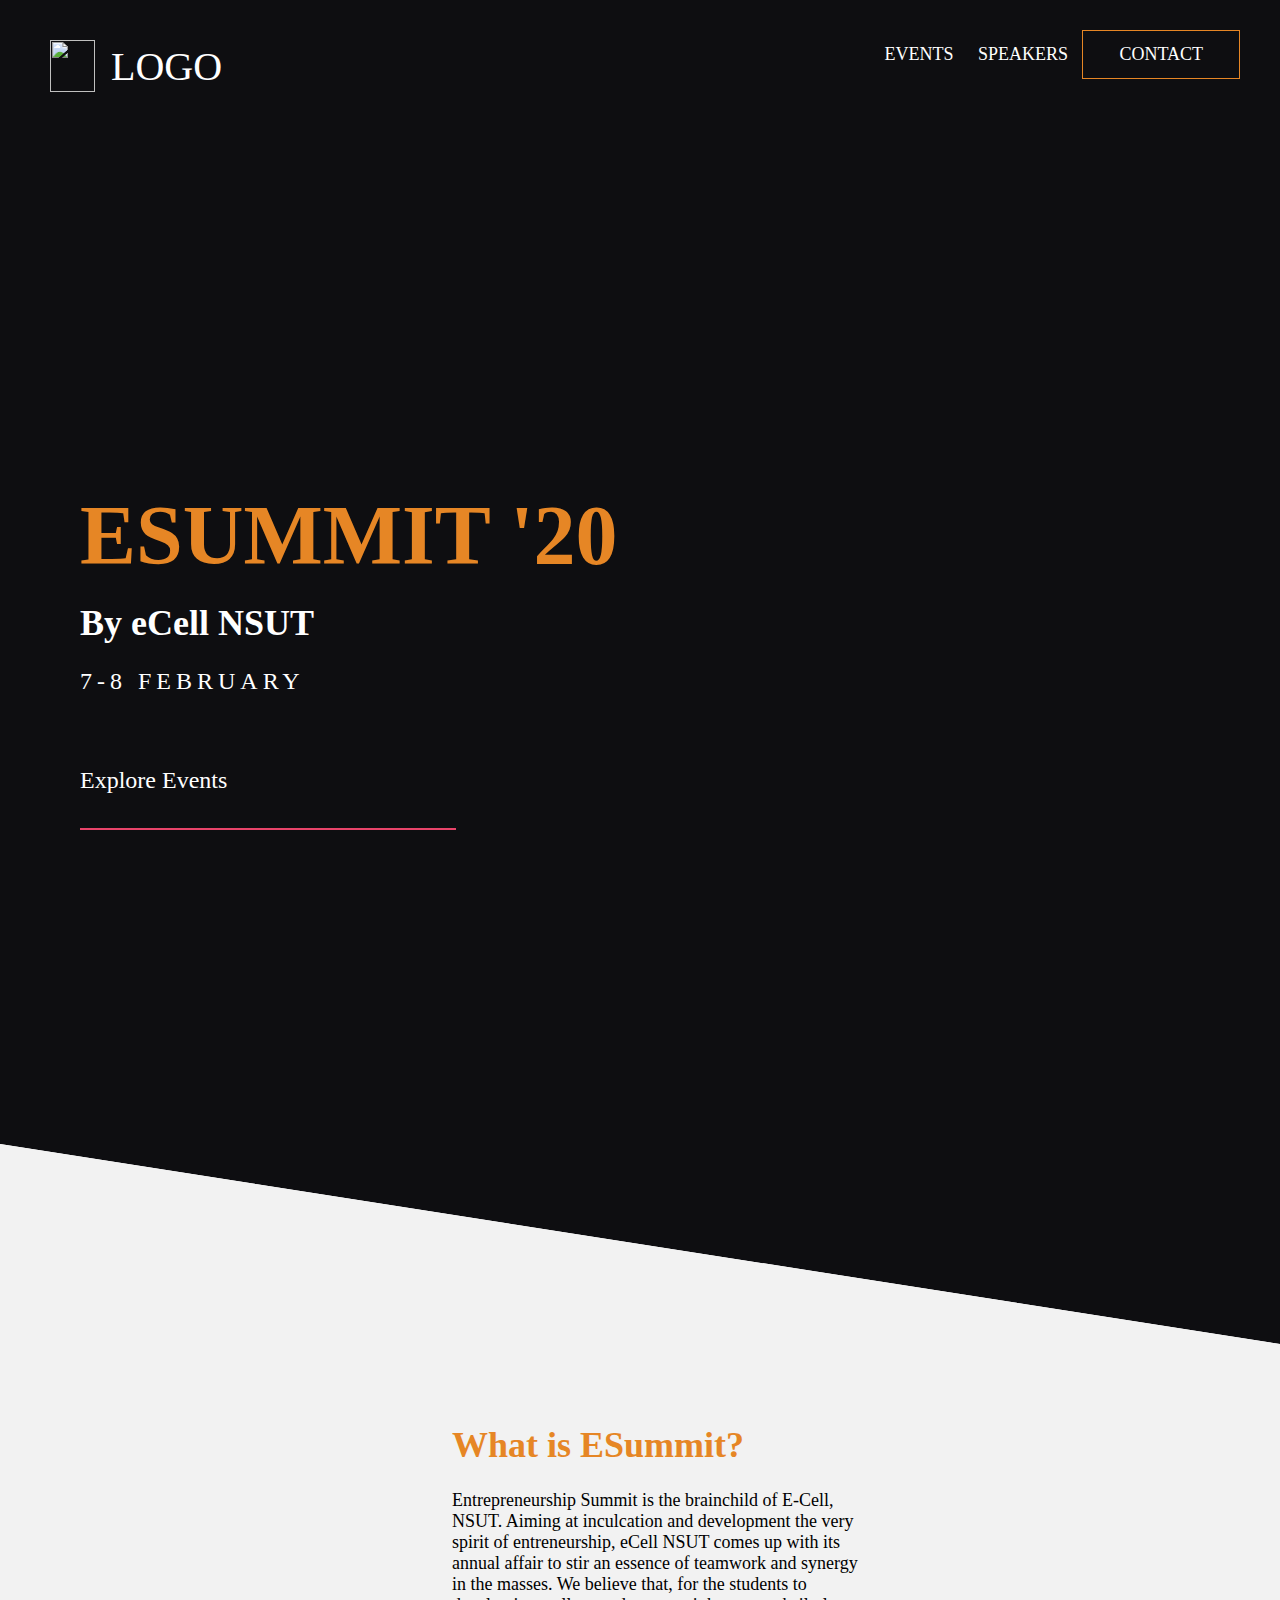
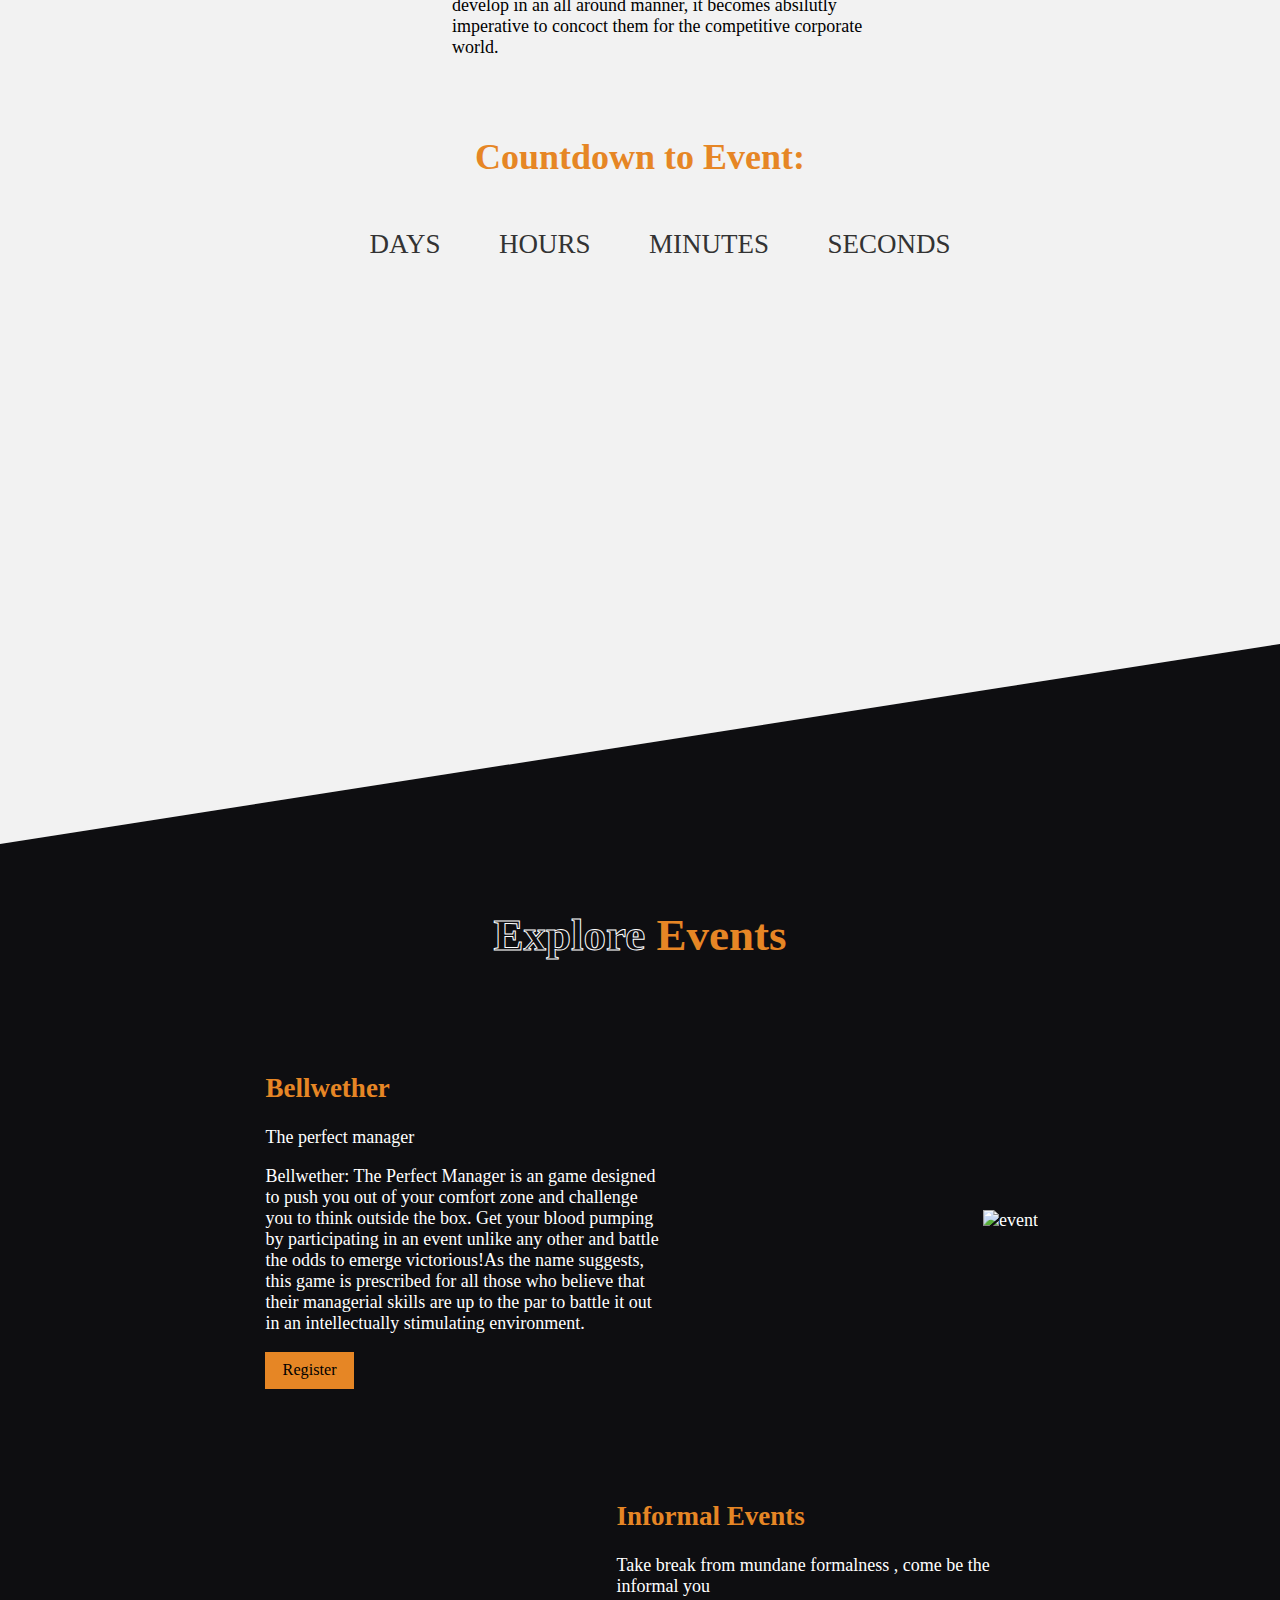
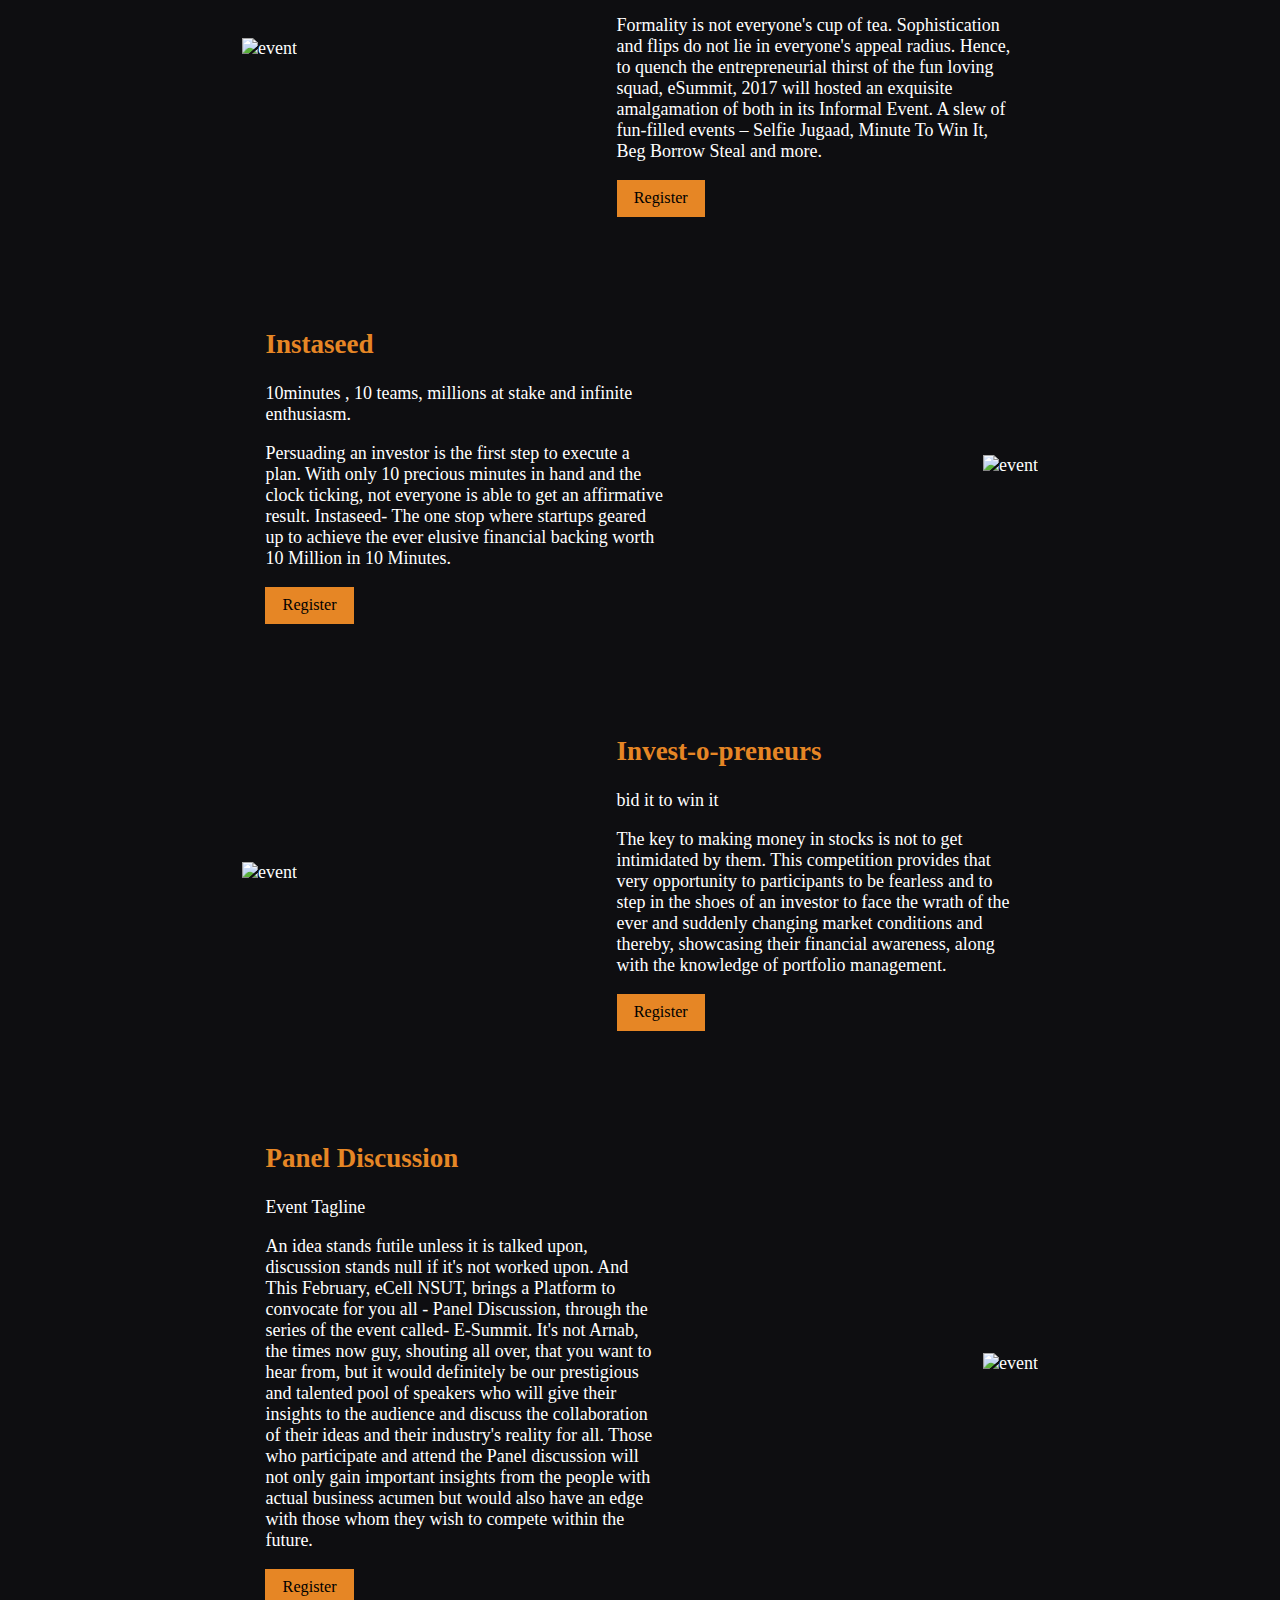
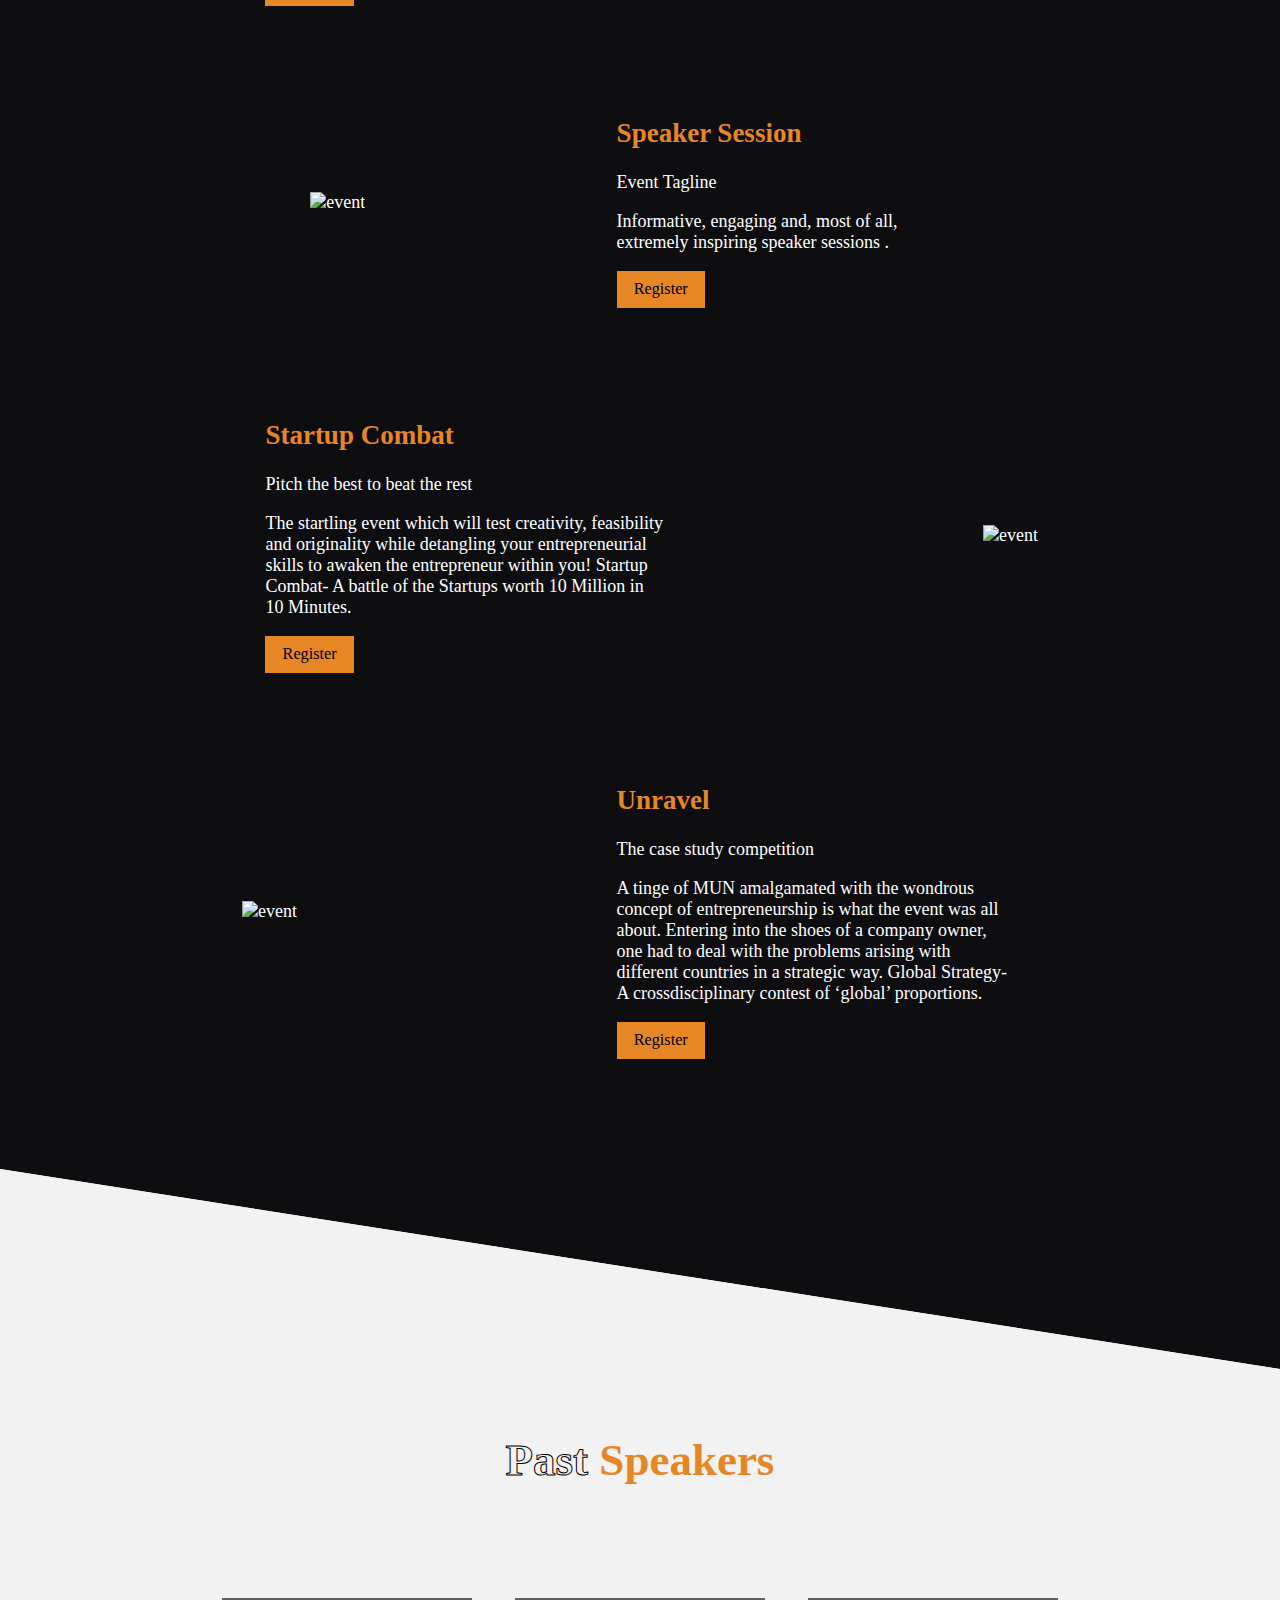
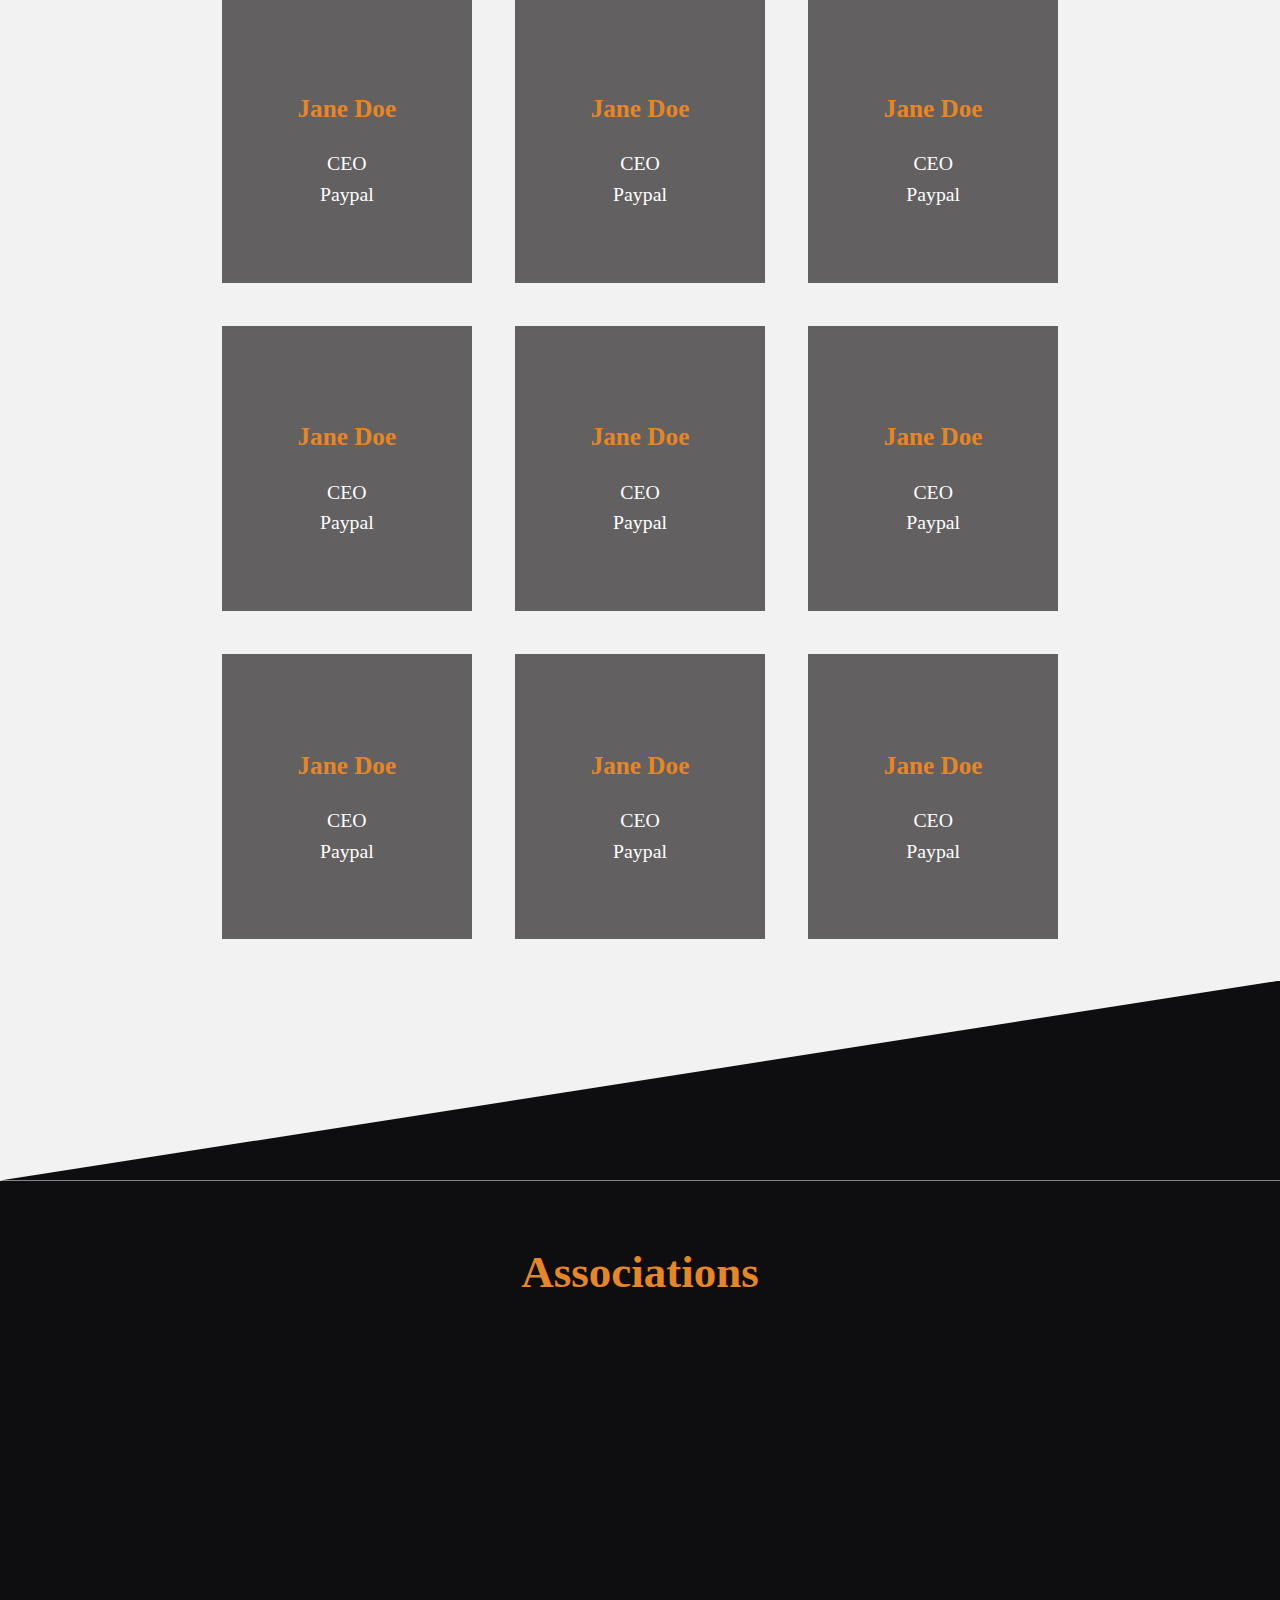
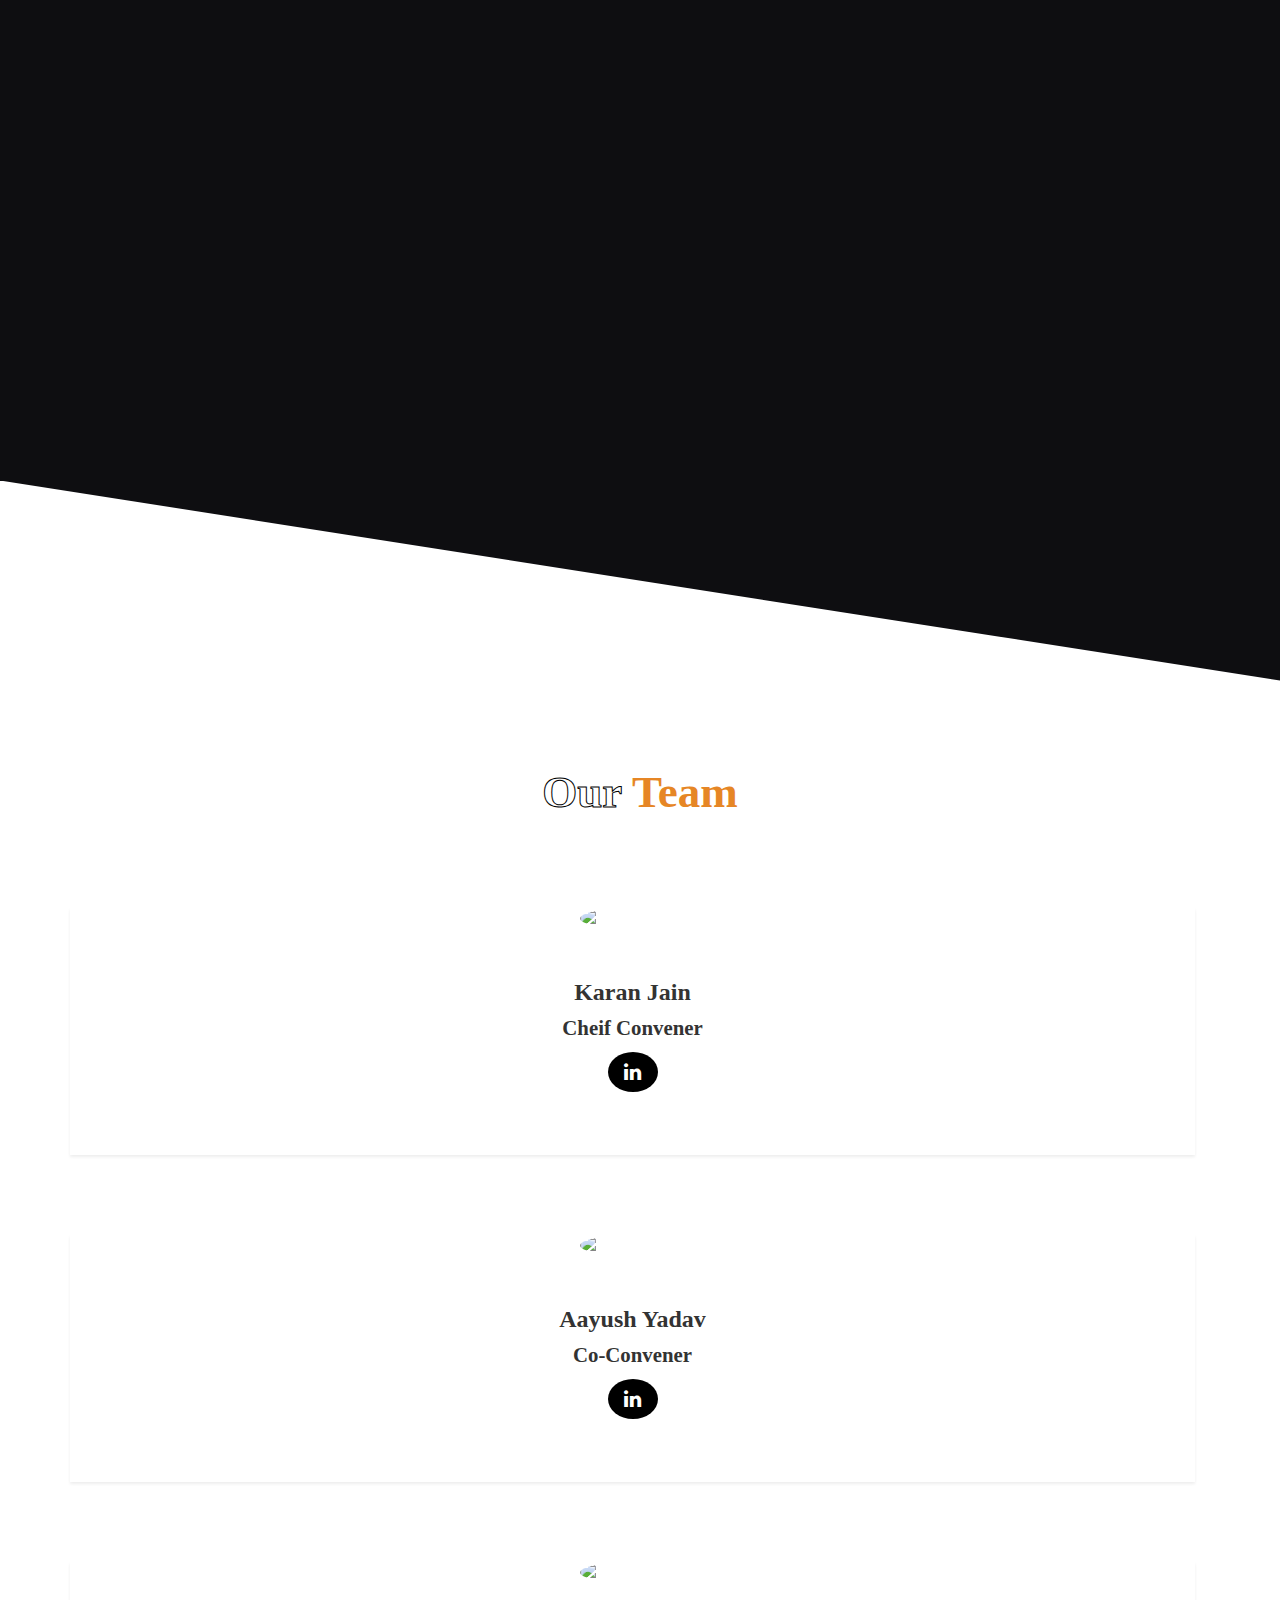
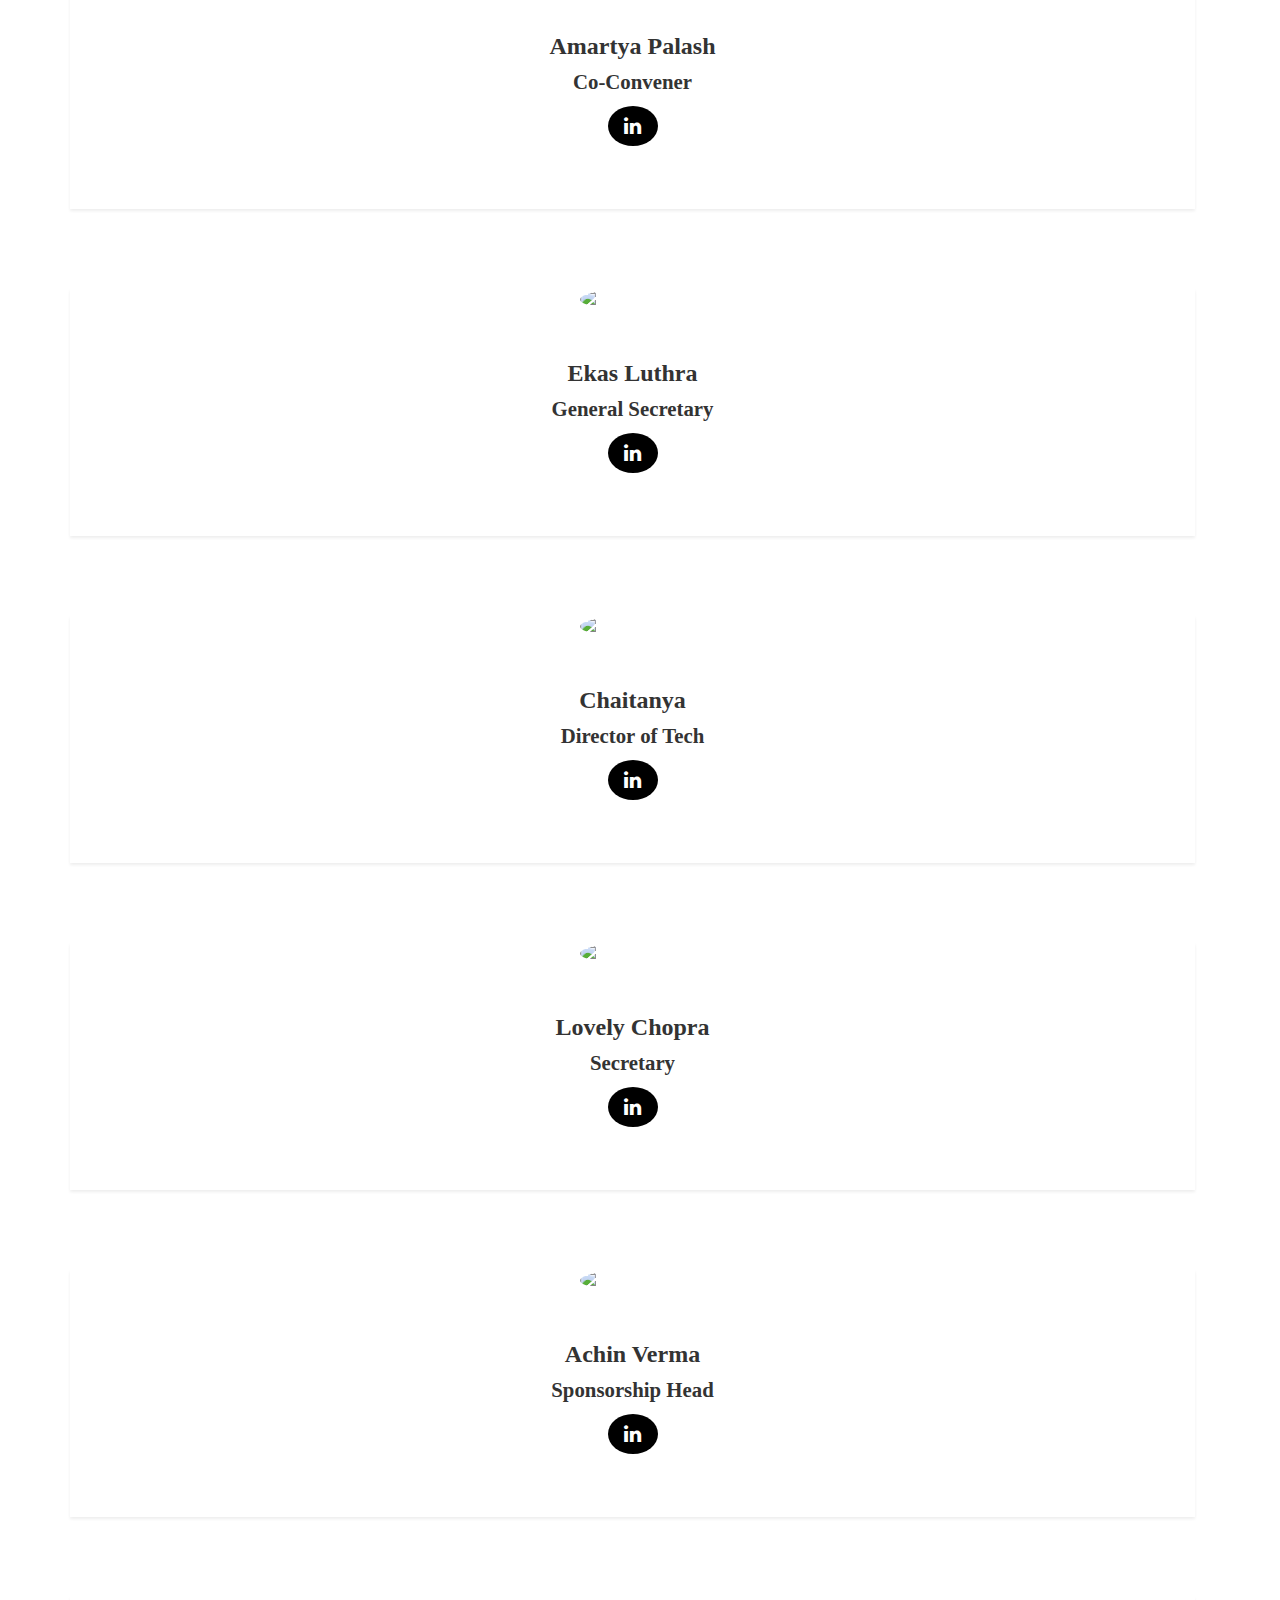
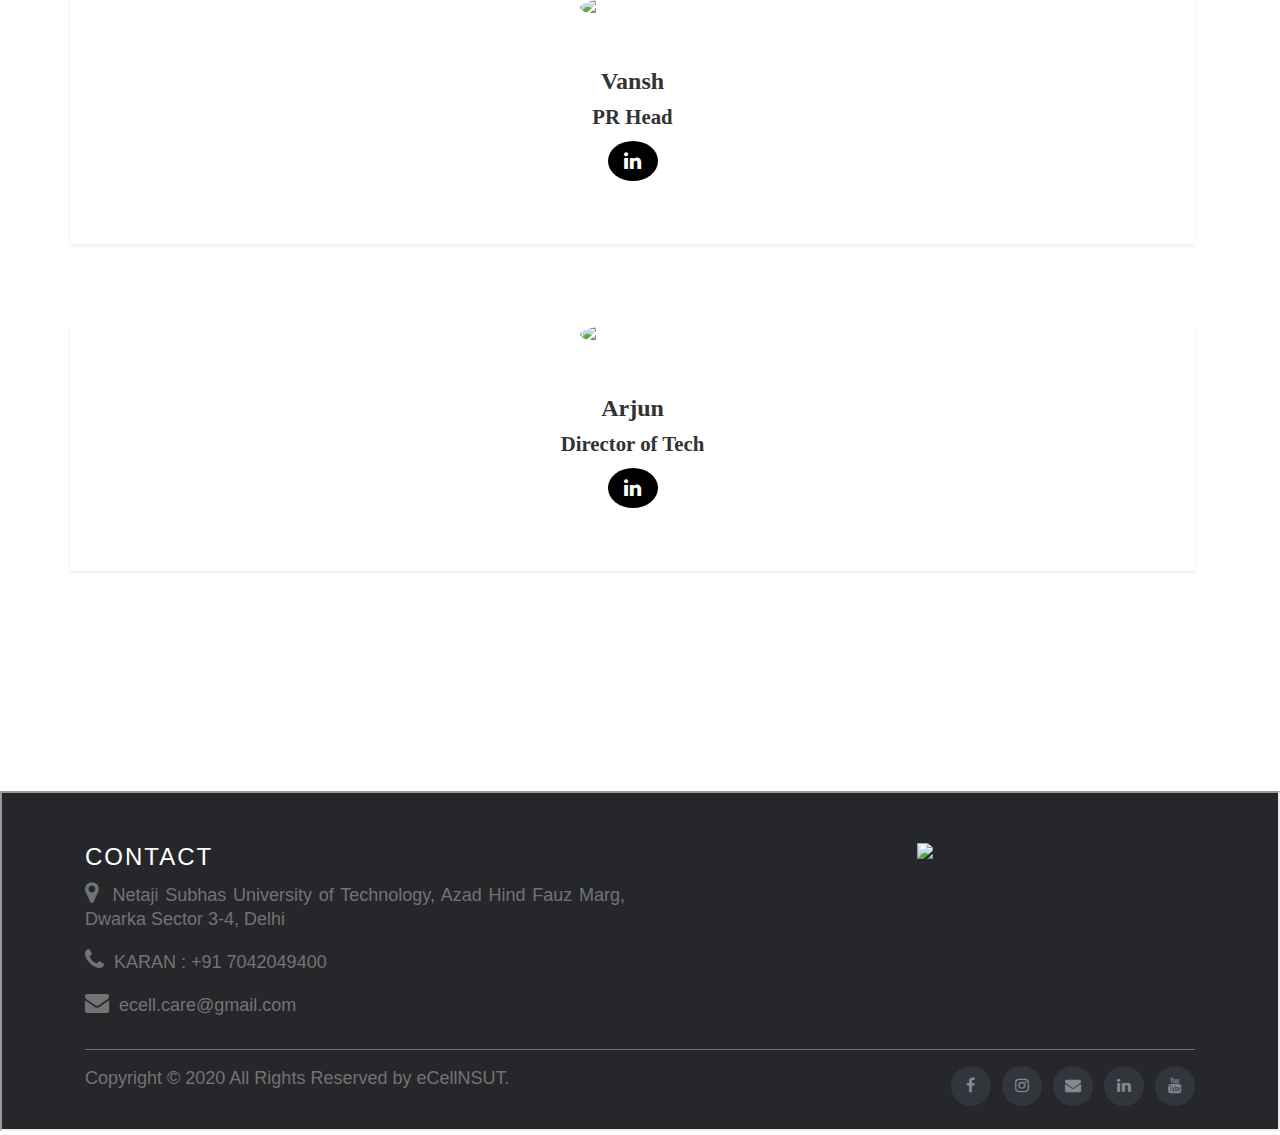
==== commit b37f758a: "footer added" ====
--- a/index.html
+++ b/index.html
@@ -30,6 +30,10 @@
       background: rgba(0, 168, 255, 0.9);
       -webkit-transition: opacity 0.45s ease;
       transition: opacity 0.45s ease;
+    }
+
+    #team {
+      margin-bottom: 100px;
     }
 
     .team:hover .cover .overlay {
@@ -271,10 +275,21 @@
       flex: 1;
       margin: 0 auto;
       margin-top: 2em;
-      height: 100px;
+      
       flex-direction: column;
     }
   </style>
+
+<style>
+  
+
+    @media (max-width: 768px) {
+      #footer1{
+        min-height: 590px;
+      }
+    }
+
+</style>
 
 </head>
 
@@ -359,7 +374,7 @@
         <div class="event-card">
           <div class="event-info">
             <h2 class="event-title accent-text">Bellwether</h2>
-            <p class="event-tagline">Event Tagline</p>
+            <p class="event-tagline">The perfect manager</p>
             <p class="event-desc">
               Bellwether: The Perfect Manager is an game designed to
               push you out of your comfort zone and challenge you to
@@ -388,7 +403,7 @@
           </div>
           <div class="event-info">
             <h2 class="event-title accent-text">Informal Events</h2>
-            <p class="event-tagline">Event Tagline</p>
+            <p class="event-tagline">Take break from mundane formalness , come be the informal you</p>
             <p class="event-desc">
               Formality is not everyone's cup of tea. Sophistication and
               flips do not lie in everyone's appeal radius. Hence, to
@@ -406,7 +421,7 @@
         <div class="event-card">
           <div class="event-info">
             <h2 class="event-title accent-text">Instaseed</h2>
-            <p class="event-tagline">Event Tagline</p>
+            <p class="event-tagline">10minutes , 10 teams, millions at stake and infinite enthusiasm.</p>
             <p class="event-desc">
               Persuading an investor is the first step to execute a plan.
               With only 10 precious minutes in hand and the clock
@@ -433,8 +448,8 @@
               alt="event" class="event-image mockstonks" />
           </div>
           <div class="event-info">
-            <h2 class="event-title accent-text">Mockstonks</h2>
-            <p class="event-tagline">Event Tagline</p>
+            <h2 class="event-title accent-text">Invest-o-preneurs</h2>
+            <p class="event-tagline">bid it to win it</p>
             <p class="event-desc">
               The key to making money in stocks is not to get
               intimidated by them. This competition provides that very
@@ -455,10 +470,14 @@
             <h2 class="event-title accent-text">Panel Discussion</h2>
             <p class="event-tagline">Event Tagline</p>
             <p class="event-desc">
-              Lorem ipsum dolor sit amet consectetur adipisicing elit.
-              Consequatur quibusdam accusantium omnis eaque laudantium ducimus
-              reiciendis mollitia? Unde, consequuntur id dolorem dicta aperiam
-              optio ipsam odio hic dolores maiores. Nesciunt.
+              An idea stands futile unless it is talked upon, discussion stands null if it's not worked upon. 
+
+              And This February, eCell NSUT, brings a Platform to convocate for you all - Panel Discussion, through the series of the event called- E-Summit. 
+              
+              It's not Arnab, the times now guy, shouting all over, that you want to hear from, but it would definitely be our prestigious and talented pool of speakers who will give their insights to the audience and discuss the collaboration of their ideas and their industry's reality for all.
+              
+              
+              Those who participate and attend the Panel discussion will not only gain important insights from the people with actual business acumen but would also have an edge with those whom they wish to compete within the future.
             </p>
             <button type="submit" class="register-button">
               Register
@@ -490,7 +509,7 @@
         <div class="event-card">
           <div class="event-info">
             <h2 class="event-title accent-text">Startup Combat</h2>
-            <p class="event-tagline">Event Tagline</p>
+            <p class="event-tagline">Pitch the best to beat the rest</p>
             <p class="event-desc">
               The startling event which will test creativity,
               feasibility and originality while detangling your
@@ -516,7 +535,7 @@
           </div>
           <div class="event-info">
             <h2 class="event-title accent-text">Unravel</h2>
-            <p class="event-tagline">Event Tagline</p>
+            <p class="event-tagline">The case study competition</p>
             <p class="event-desc">
               A tinge of MUN amalgamated with the wondrous
               concept of entrepreneurship is what the event was all
@@ -754,27 +773,9 @@
   </main>
 
   <!-- Footer -->
-
-  <footer id="foot" class="main-footer footer-section" style="
-  left: 0;
-  bottom: 0;
-  width: 100%;
-  color: white;
-  text-align: center;">
-    <div>
-      <nav class="footer-nav">
-        <ul>
-          <li><a href="https://www.facebook.com/ecell.nsut/" class="fa fa-facebook"></a></li>
-          &nbsp;
-          <li><a href="mailto:ecell.care@gmail.com" class="fa fa-envelope"></a></li>
-          &nbsp;
-          <li><a href="https://in.linkedin.com/company/ecell-nsit-the-entrepreneurship-cell-of-nsit-"
-              class="fa fa-linkedin"></a></li>
-        </ul>
-      </nav>
-    </div>
-    <p class="coves-font" style=" margin-top:1em;">Ecell NSUT All Rights Reserved</p>
-  </footer>
+<iframe id="footer1" src="./footer.html" width="100%" height="340vh">
+
+</iframe>
 
   <script src="https://ajax.googleapis.com/ajax/libs/jquery/3.3.1/jquery.min.js"></script>
   <script src="js/owl.carousel.min.js"></script>
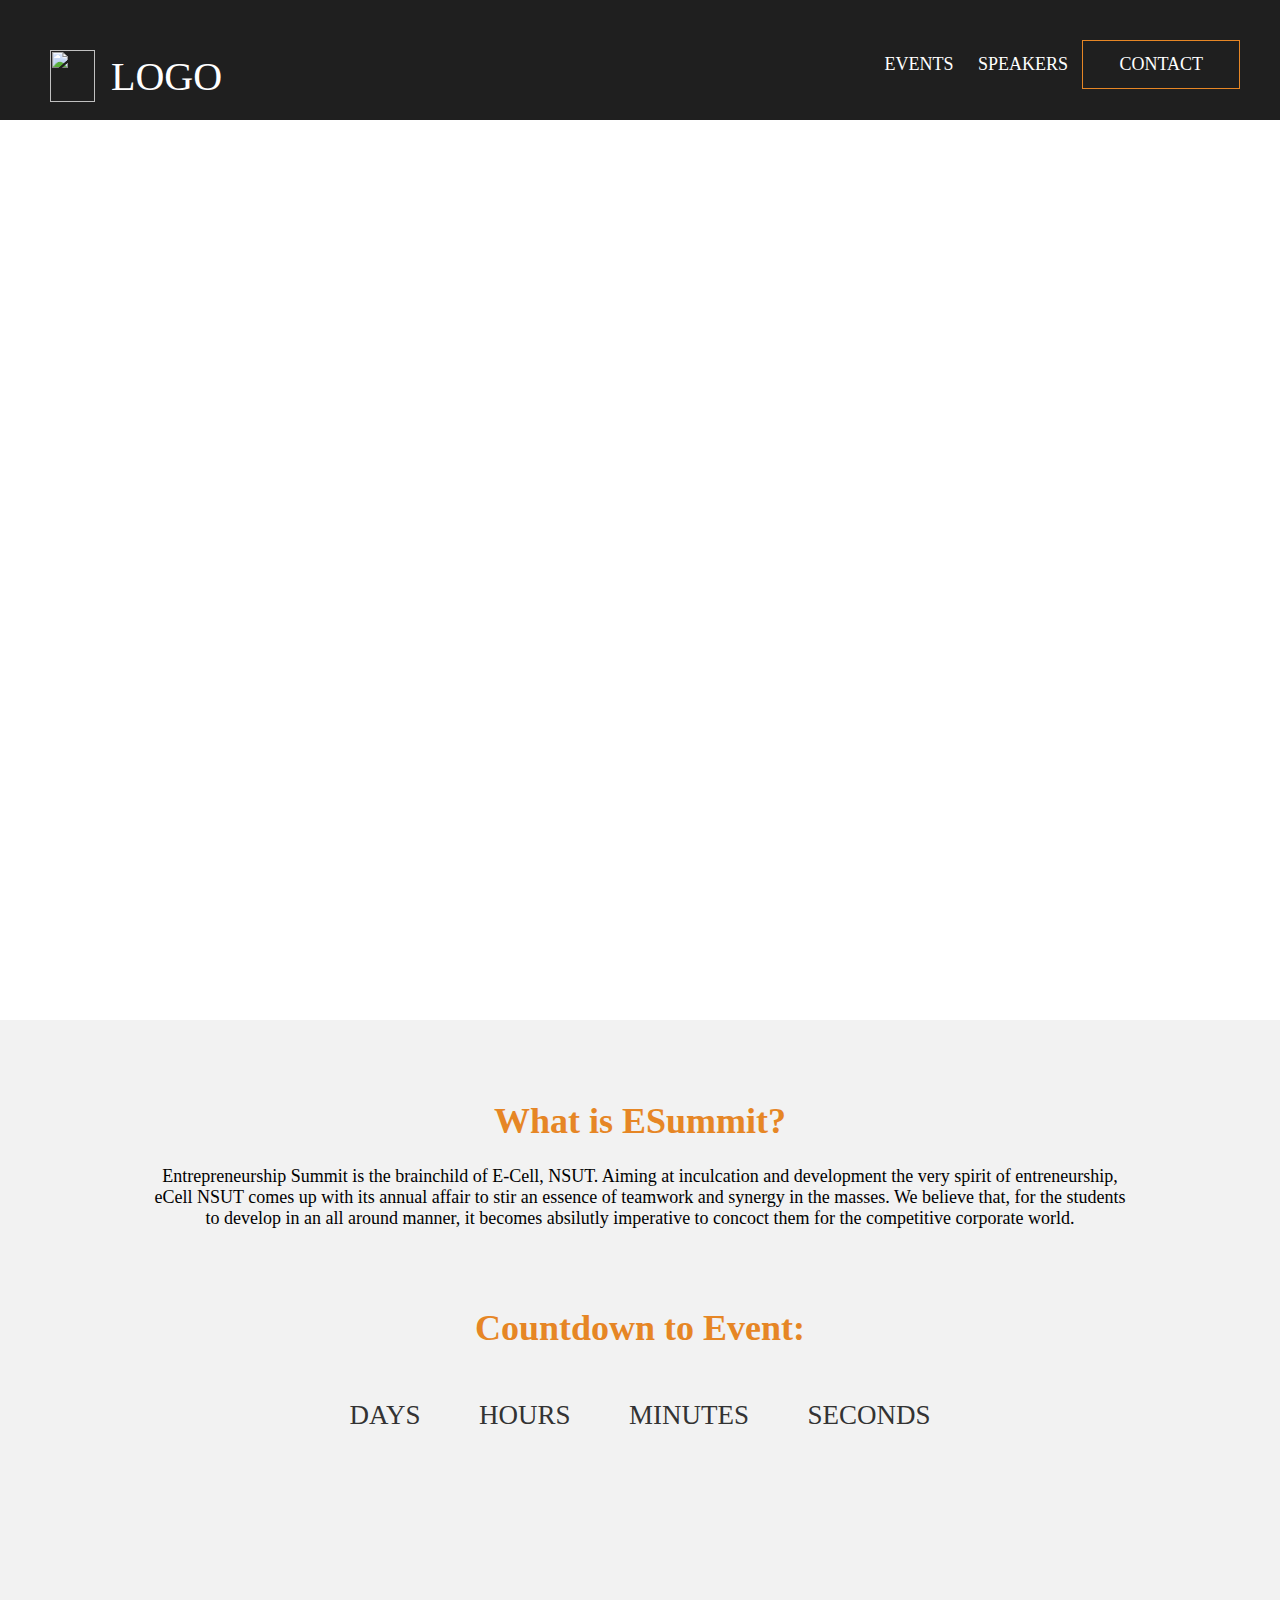
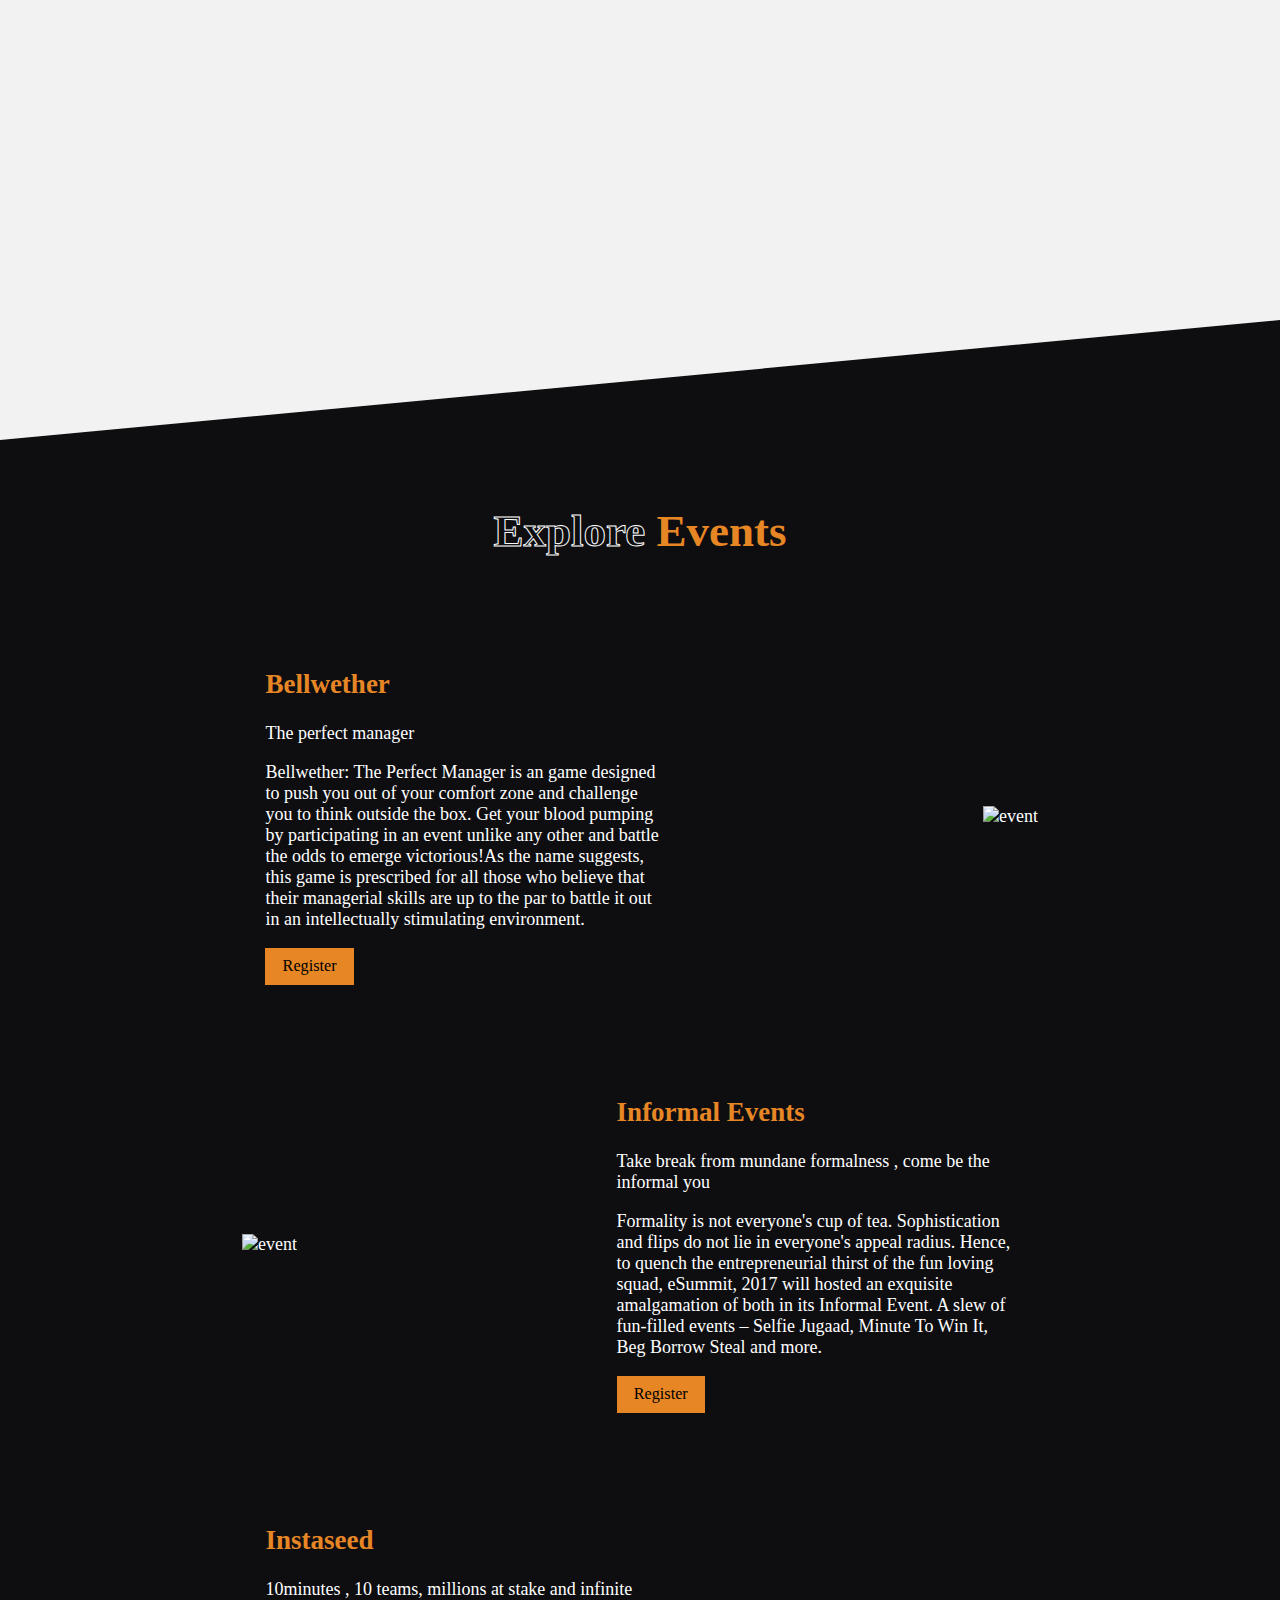
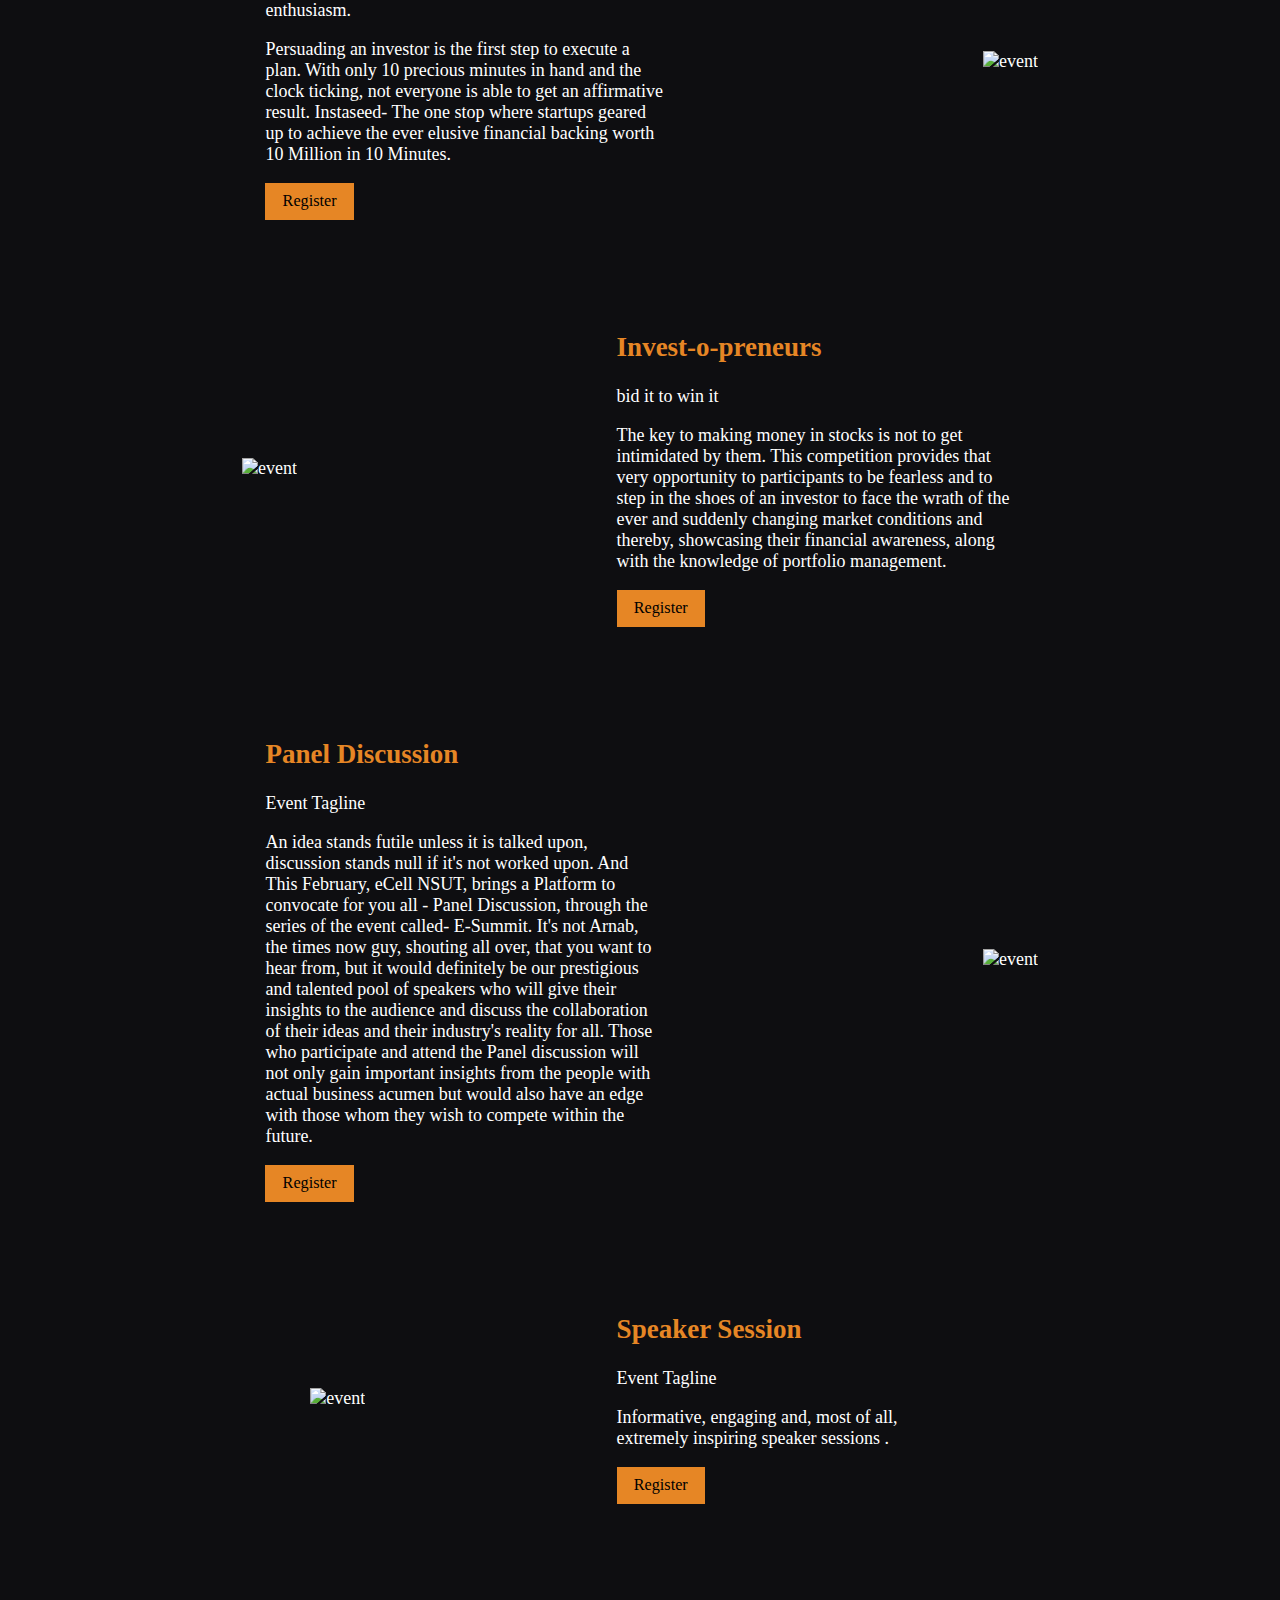
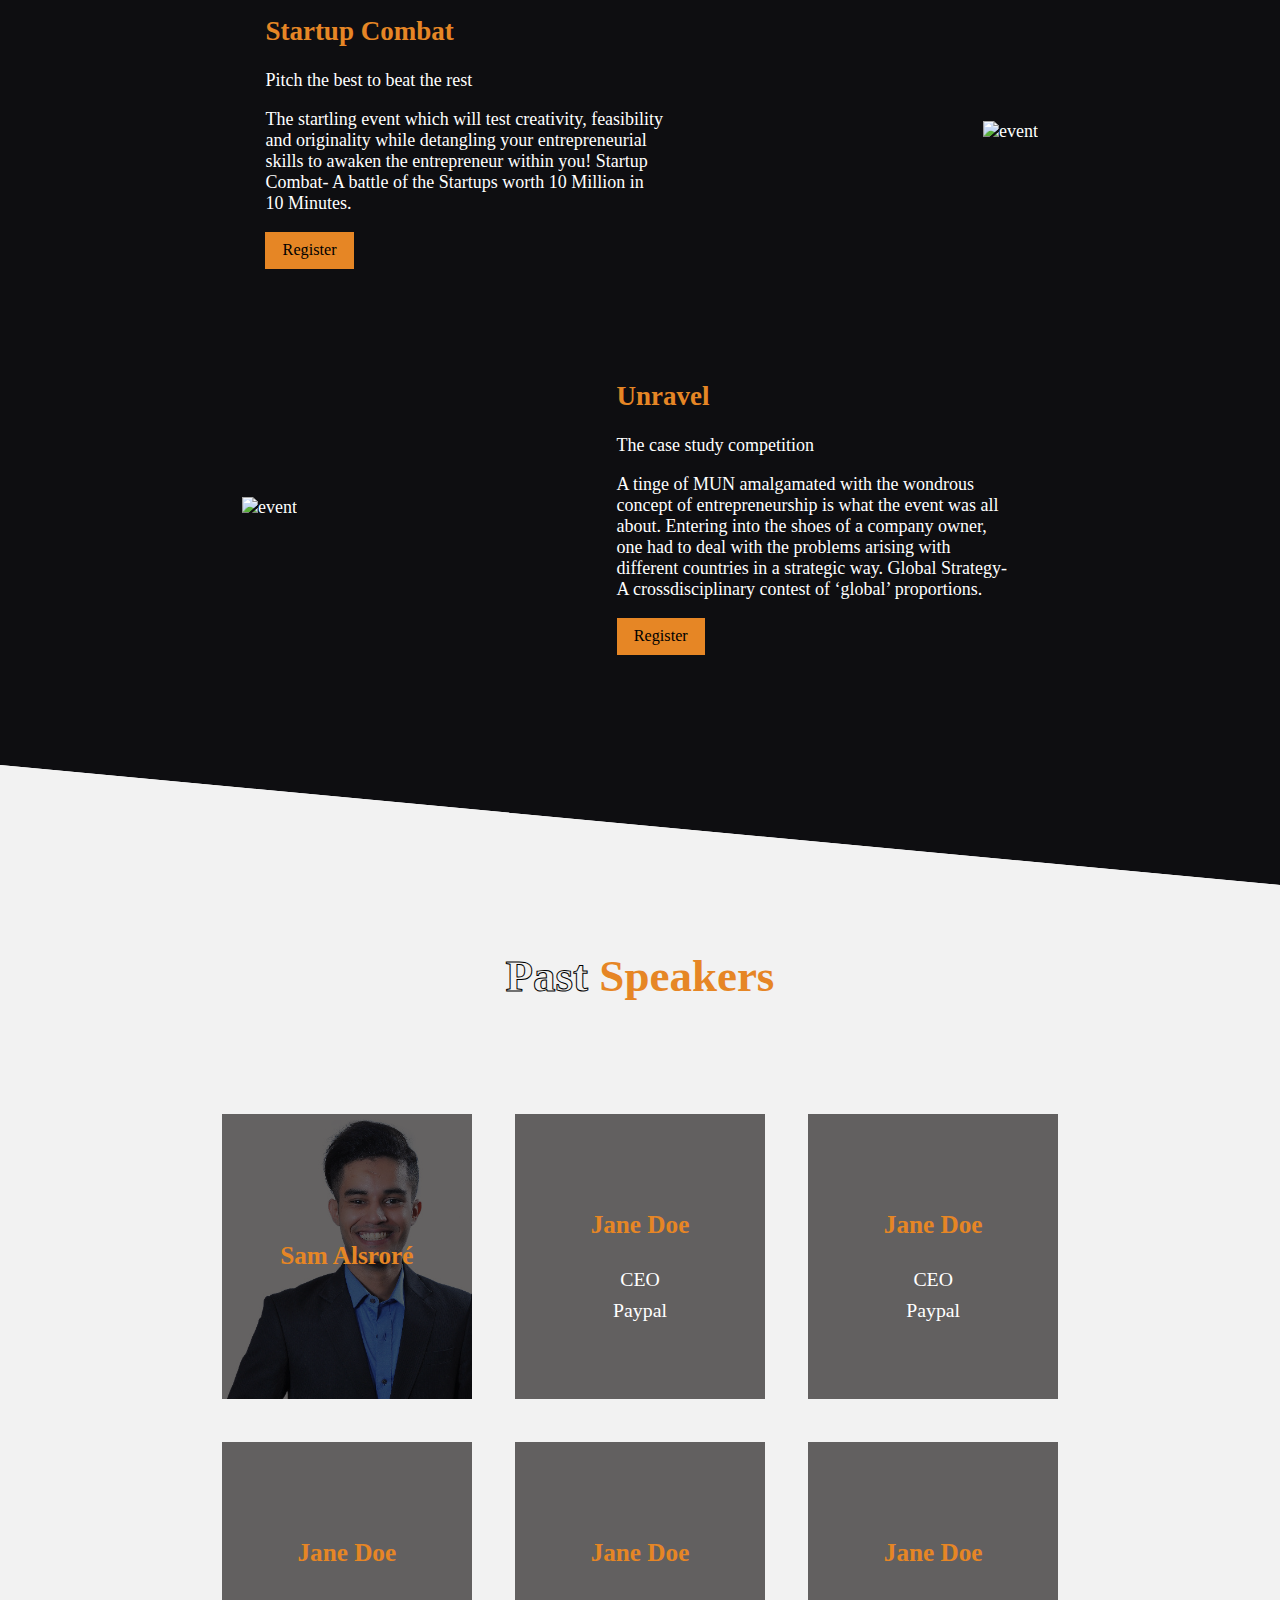
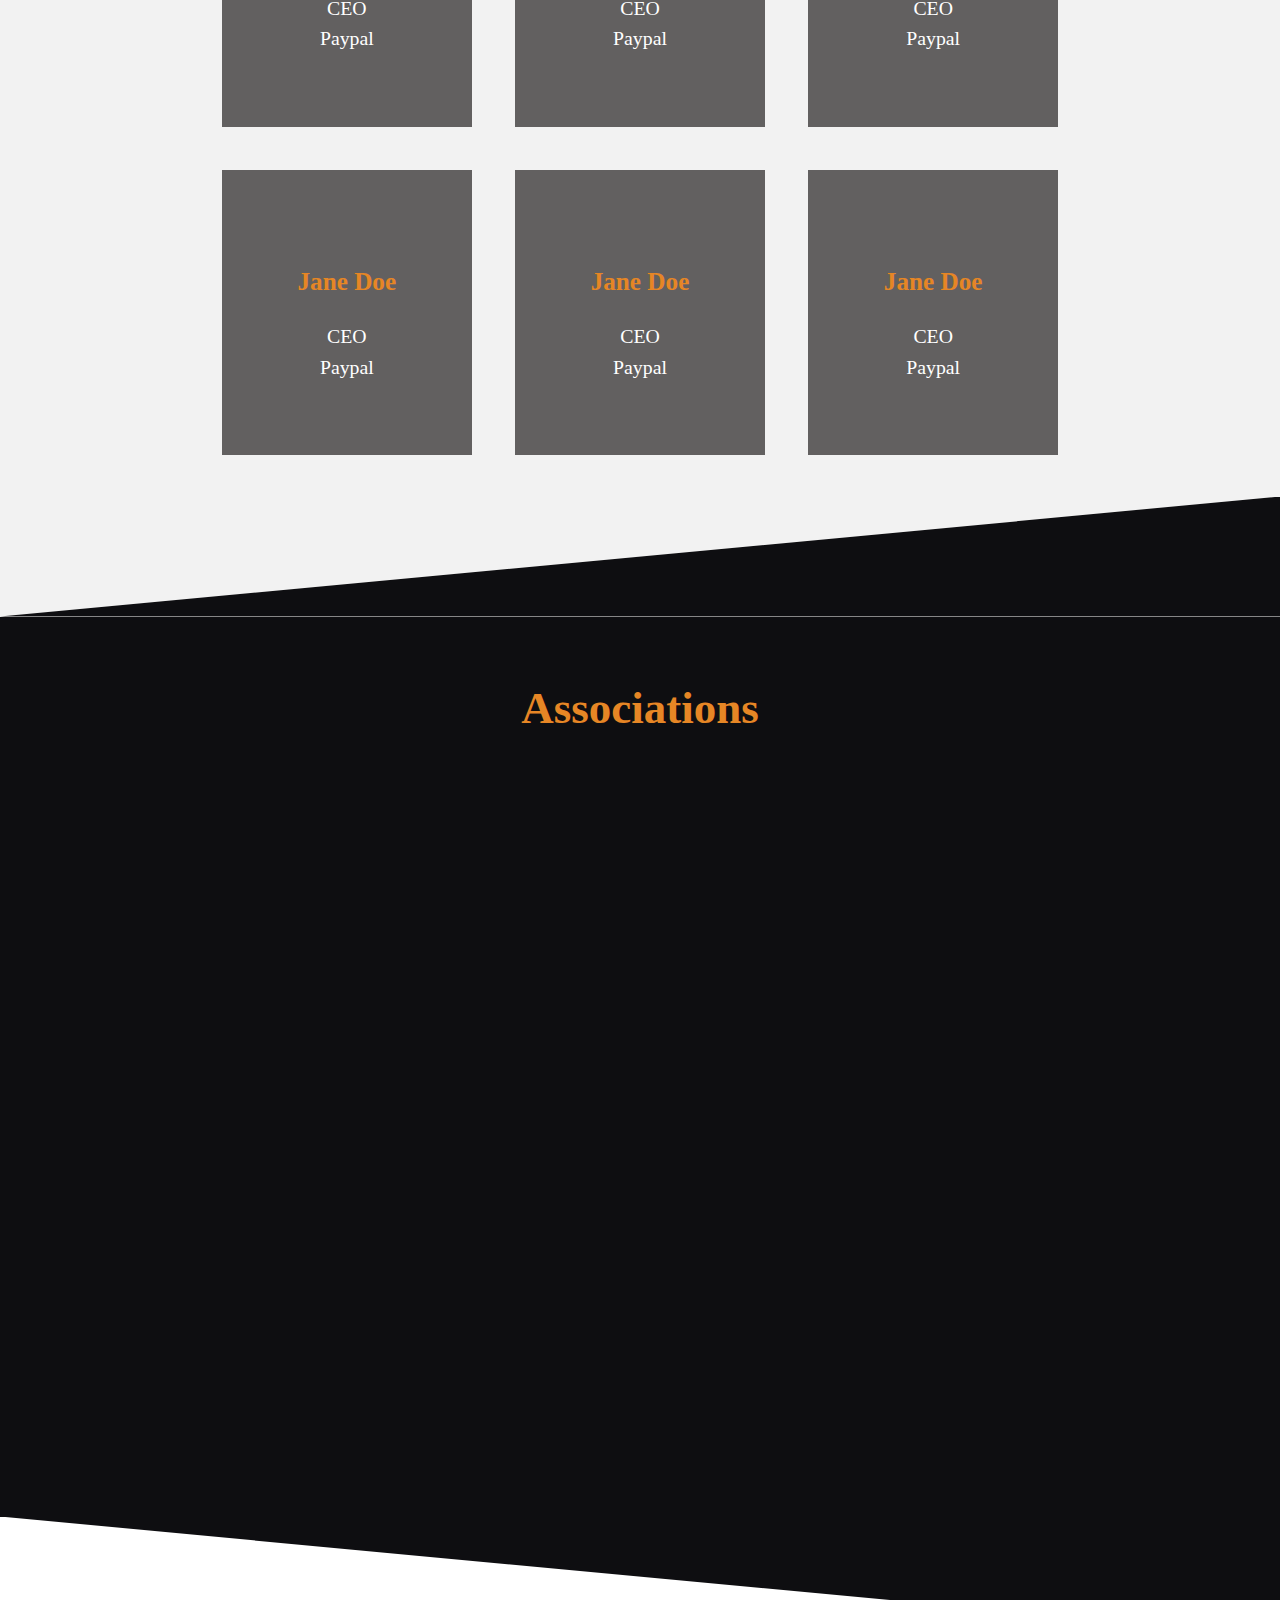
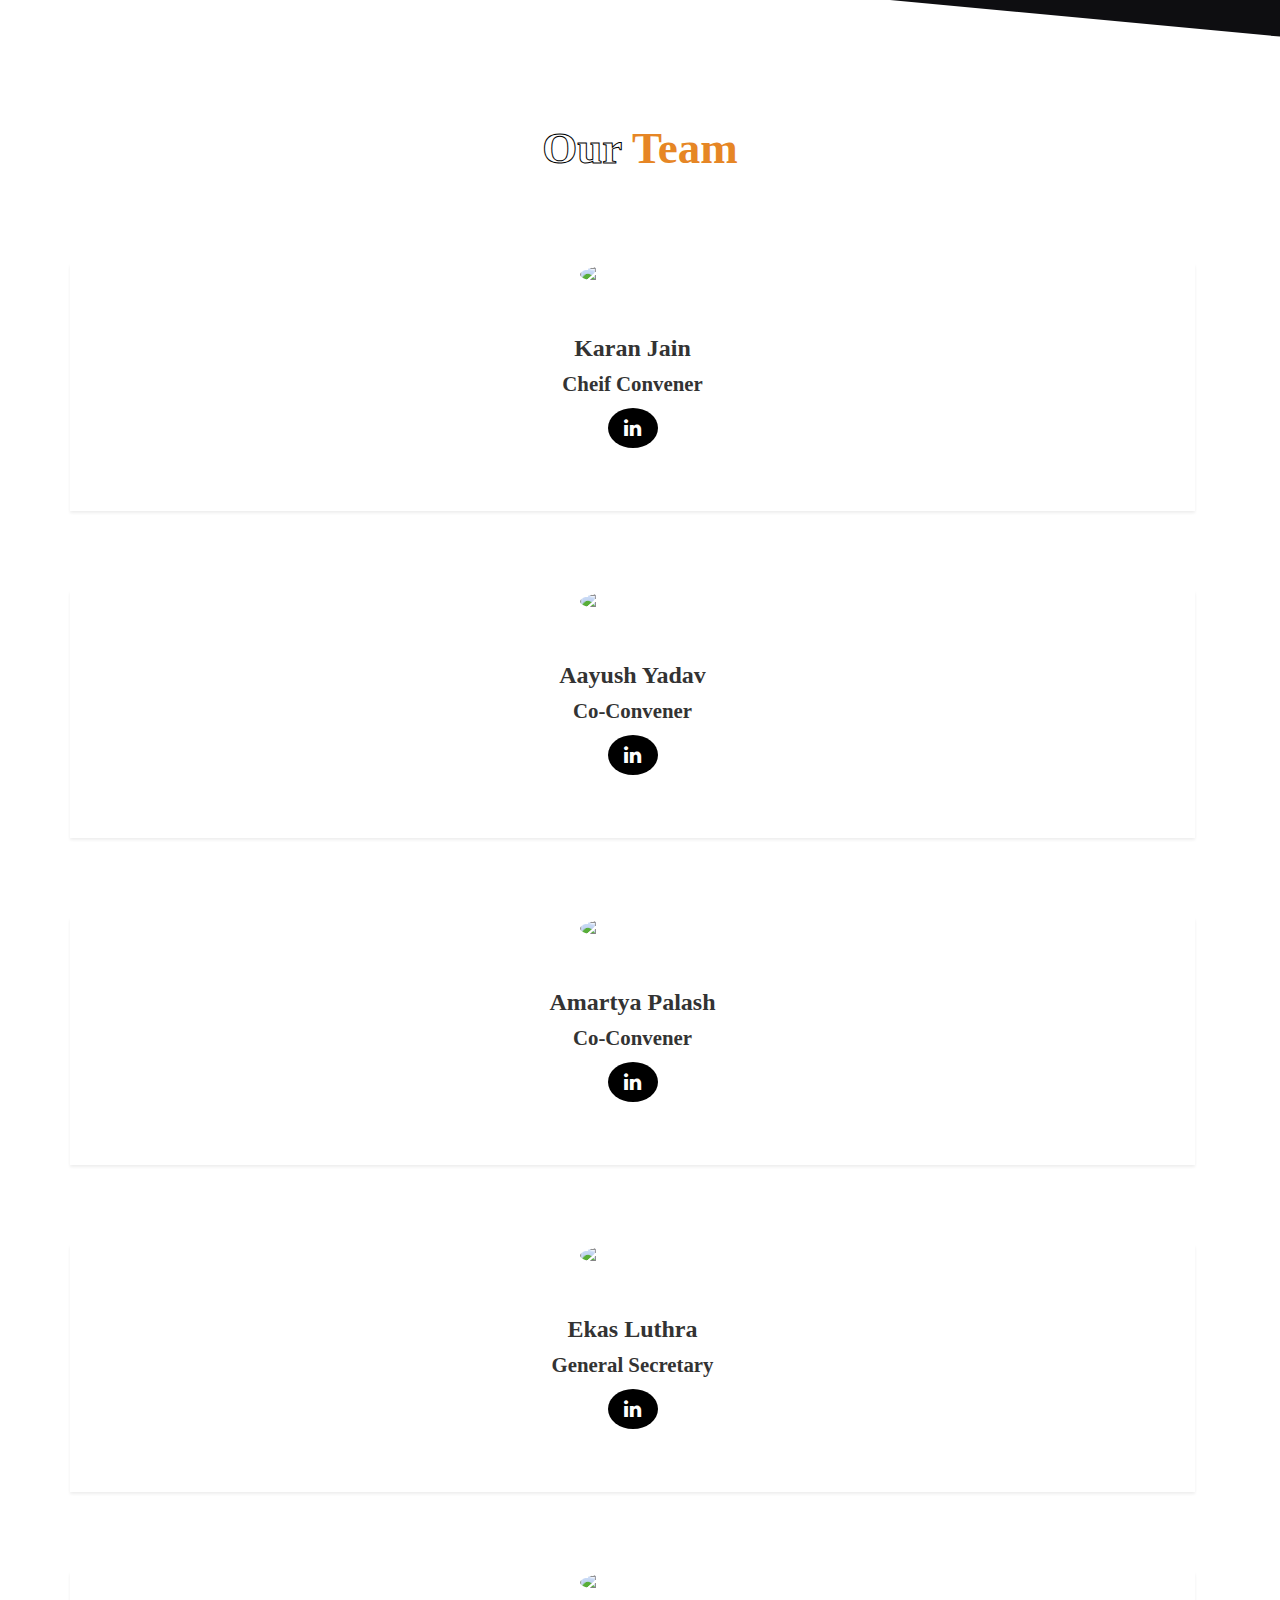
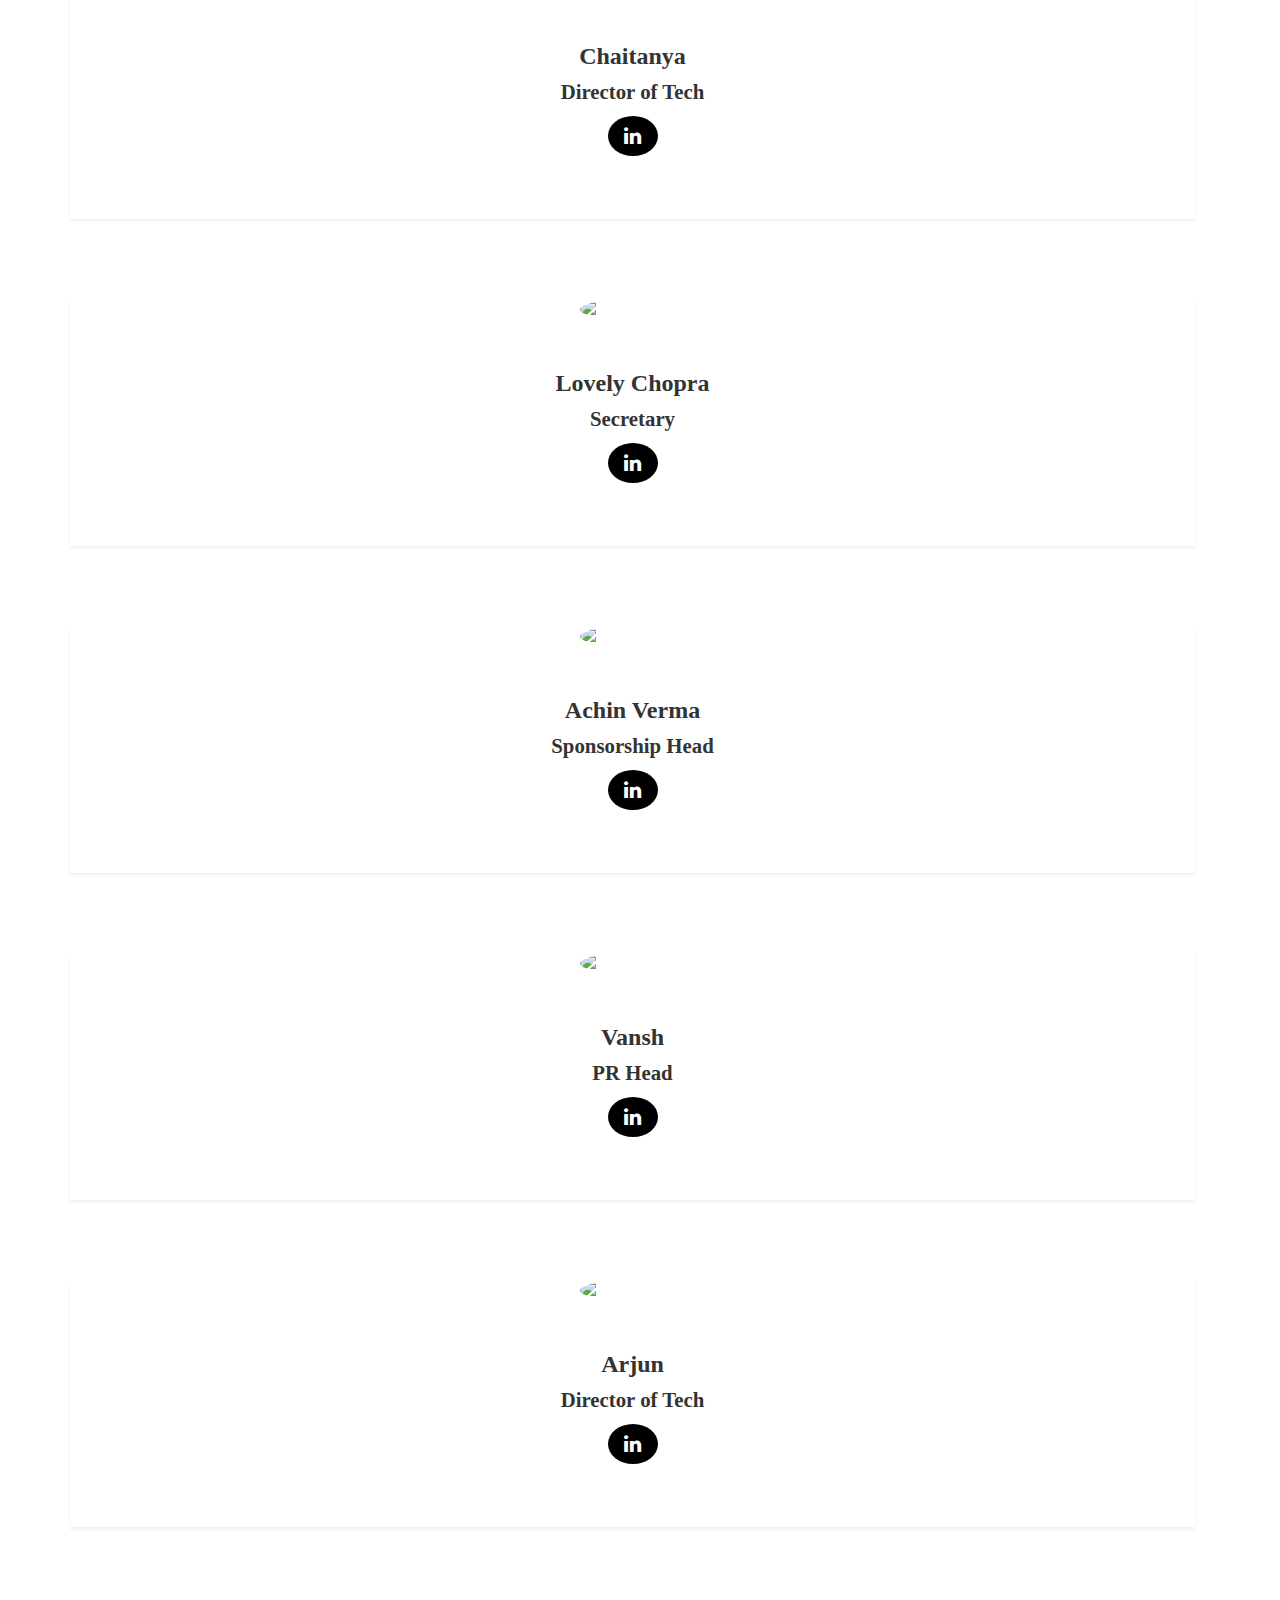
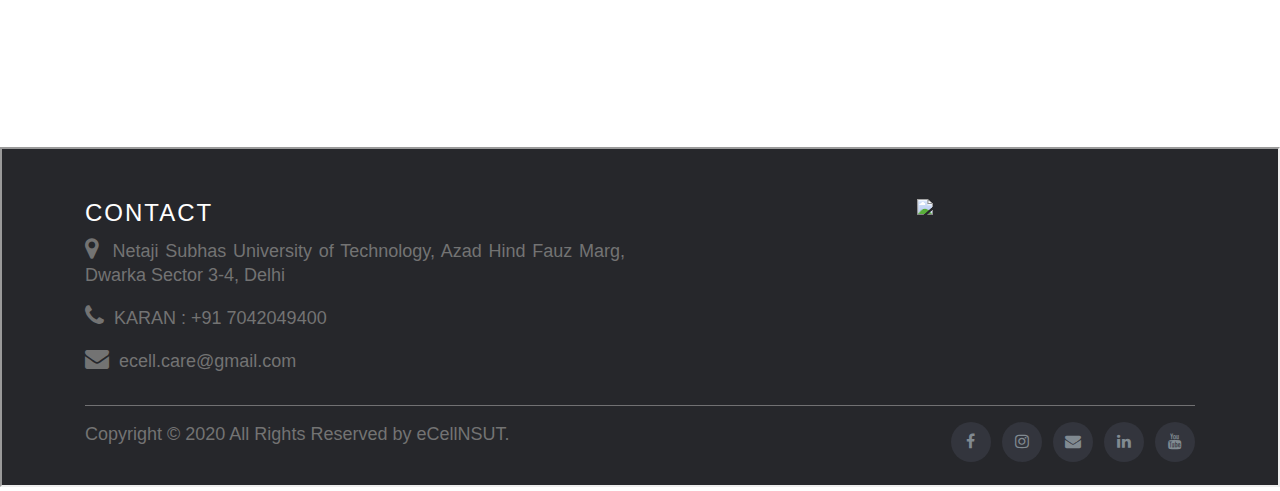
==== commit e78aea20: "Merge pull request #2 from Vishal1003/master" ====
--- a/index.html
+++ b/index.html
@@ -101,7 +101,7 @@
     .nav {
       height: 80px;
       width: 100% !important;
-      background-color: #0e0e11;
+      background-color: #1f1f1f;
       padding-top: 20px;
 
     }
@@ -290,9 +290,7 @@
     }
 
 </style>
-
 </head>
-
 <body>
 
   <!-- Nav Bar -->
@@ -318,30 +316,30 @@
       <div class="nav-links">
         <a href="#event">EVENTS</a>
         <a href="#speaker">SPEAKERS</a>
-        <a href="#" class="accent-link">CONTACT</a>
+        <a href="#footer1" class="accent-link">CONTACT</a>
       </div>
     </div>
   </header>
-  <div style="background-color: #0e0e11;">
+  <!-- <div style="background-color: #0e0e11;">
     <br><br><br><br><br><br><br><br>
-  </div>
+  </div> -->
 
   <!-- Body -->
   <main>
     <section class="intro-section">
-      <div class="intro-text-wrapper">
+      <!-- <div class="intro-text-wrapper">
         <h1 class="intro-text accent-text">ESUMMIT '20</h1>
         <h3 class="intro-sub-text">By eCell NSUT</h3>
         <p class="intro-para">7-8 FEBRUARY</p>
         <a href="#event" class="scroll-link">Explore Events </a>
-      </div>
-      <div class="intro-image-wrapper">
-        <!-- <img src="https://images.pexels.com/photos/931018/pexels-photo-931018.jpeg?auto=compress&cs=tinysrgb&dpr=2&h=650&w=940" alt="" class="intro-image"> -->
-      </div>
+      </div> -->
+      <!-- <div class="intro-image-wrapper">
+        
+      </div> -->
     </section>
     <section class="about-us">
       <div class="about-us-wrapper">
-        <div class="image-wrapper">
+        <!-- <div class="image-wrapper"> -->
 
         </div>
         <div class="our-info-wrapper">
@@ -556,10 +554,11 @@
         <span class="stroke-text-black">Past</span> Speakers
       </h1>
       <div class="speakers-wrapper">
-        <div class="speakercard">
-          <h3 class="speaker-name">Jane Doe</h3>
-          <p class="speaker-info line-1">CEO</p>
-          <p class="speaker-info line-2">Paypal</p>
+        <div class="speakercard" style="background-image: url(./img/past_speakers/SamAls.jpg)">
+          
+          <h3 class="speaker-name">Sam Alsroré</h3>
+          <!-- <p class="speaker-info line-1">CEO</p>
+          <p class="speaker-info line-2">Paypal</p> -->
         </div>
         <div class="speakercard">
           <h3 class="speaker-name">Jane Doe</h3>
--- a/styles.css
+++ b/styles.css
@@ -1,13 +1,13 @@
 @font-face {
   font-family: "Coves";
-  src: url("./assets/Coves-Light.ttf") format("ttf");
+  src: url("./assets/Coves-Light.ttf") format("truetype");
   font-weight: normal;
   font-style: normal;
 }
 
 @font-face {
   font-family: "Litsans";
-  src: url("./assets/LitSans-Medium.ttf") format("ttf");
+  src: url("./assets/LitSans-Medium.ttf") format("truetype");
   font-weight: normal;
   font-style: normal;
 }
@@ -57,9 +57,9 @@
   display: flex;
   justify-content: space-between;
   align-items: center;
-  height: 100px;
+  height: 120px;
   padding: 0 40px;
-  background-color: #0e0e11;
+  background-color: #1f1f1f;
 }
 
 .main-nav a {
@@ -121,26 +121,29 @@
 .intro-section {
   font-family: Coves;
   display: flex;
-  background-color: #0e0e11;
+  /* background-color: #0e0e11; */
+
   max-height: 1080px;
   align-items: center;
   justify-content: space-between;
   font-size: 1.5em;
-  position: relative;
-  margin-bottom: 200px;
+
+  /* margin-bottom: 120px; */
   padding-top: 0;
   padding-bottom: 3em;
-}
-.intro-section::after {
-  content: "";
-  position: absolute;
-  bottom: -200px;
-  left: 0;
-  width: 100%;
-  height: 200px;
+  background: url(http://www.ecellnsut.com/images/blog/comingsoon.png);
+  background-size: cover;
+}
+/* .intro-section::after {
+  content: "";
+  position: absolute;
+  bottom: -120px;
+  left: 0;
+  width: 100%;
+  height: 120px;
   background: #0e0e11;
   clip-path: polygon(100% 0, 0 0, 100% 100%);
-}
+} */
 
 .intro-image-wrapper {
   background: url(https://images.pexels.com/photos/931018/pexels-photo-931018.jpeg?auto=compress&cs=tinysrgb&dpr=2&h=650&w=940);
@@ -214,26 +217,27 @@
   color: black;
   background-color: #f2f2f2;
   position: relative;
-  margin-bottom: 200px;
-}
-
-.about-us::before {
-  content: "";
-  position: absolute;
-  top: -200px;
-  left: 0;
-  width: 100%;
-  height: 200px;
+  margin-bottom: 120px;
+  text-align: center;
+}
+
+/* .about-us::before {
+  content: "";
+  position: absolute;
+  top: -120px;
+  left: 0;
+  width: 100%;
+  height: 120px;
   background: #f2f2f2;
   clip-path: polygon(100% 100%, 0 0, 0 100%);
-}
+} */
 .about-us::after {
   content: "";
   position: absolute;
-  bottom: -200px;
-  left: 0;
-  width: 100%;
-  height: 200px;
+  bottom: -120px;
+  left: 0;
+  width: 100%;
+  height: 120px;
   background: #f2f2f2;
   clip-path: polygon(0 0, 0 100%, 100% 0);
 }
@@ -263,6 +267,10 @@
   text-align: center;
   margin-top: 2em;
 }
+.timer {
+  margin: 0 auto;
+  padding: 0;
+}
 
 #head {
   font-size: 2em;
@@ -302,17 +310,17 @@
   align-items: center;
   background-color: #0e0e11;
   position: relative;
-  margin-bottom: 200px;
+  margin-bottom: 120px;
   border: none;
 }
 
 .events-section::before {
   content: "";
   position: absolute;
-  top: -200px;
-  left: 0;
-  width: 100%;
-  height: 200px;
+  top: -120px;
+  left: 0;
+  width: 100%;
+  height: 120px;
   background: #0e0e11;
   clip-path: polygon(0 100%, 100% 100%, 100% 0);
 }
@@ -320,10 +328,10 @@
 .events-section::after {
   content: "";
   position: absolute;
-  bottom: -200px;
-  left: 0;
-  width: 100%;
-  height: 200px;
+  bottom: -120px;
+  left: 0;
+  width: 100%;
+  height: 120px;
   background: #0e0e11;
   clip-path: polygon(100% 0, 0 0, 100% 100%);
   border: none;
@@ -383,16 +391,16 @@
   background-color: #f2f2f2;
   align-items: center;
   position: relative;
-  margin-bottom: 200px;
+  margin-bottom: 120px;
 }
 
 .speakers-section::before {
   content: "";
   position: absolute;
-  top: -200px;
-  left: 0;
-  width: 100%;
-  height: 200px;
+  top: -120px;
+  left: 0;
+  width: 100%;
+  height: 120px;
   background: #f2f2f2;
   clip-path: polygon(0 0, 0 100%, 100% 100%);
 }
@@ -400,10 +408,10 @@
 .speakers-section::after {
   content: "";
   position: absolute;
-  bottom: -200px;
-  left: 0;
-  width: 100%;
-  height: 200px;
+  bottom: -120px;
+  left: 0;
+  width: 100%;
+  height: 120px;
   background: #f2f2f2;
   clip-path: polygon(100% 0, 0 0, 0 100%);
 }
@@ -459,16 +467,16 @@
   align-items: center;
   position: relative;
   margin: 0 auto;
-  margin-bottom: 200px;
+  margin-bottom: 120px;
 }
 
 .associations-section::before {
   content: "";
   position: absolute;
-  top: -200px;
-  left: 0;
-  width: 100%;
-  height: 200px;
+  top: -120px;
+  left: 0;
+  width: 100%;
+  height: 120px;
   background: #0e0e11;
   clip-path: polygon(0 100%, 100% 100%, 100% 0);
 }
@@ -476,10 +484,10 @@
 .associations-section::after {
   content: "";
   position: absolute;
-  bottom: -200px;
-  left: 0;
-  width: 100%;
-  height: 200px;
+  bottom: -120px;
+  left: 0;
+  width: 100%;
+  height: 120px;
   background: #0e0e11;
   clip-path: polygon(100% 0, 0 0, 100% 100%);
   border: none;
@@ -506,6 +514,8 @@
   background-image: url(https://www.icmif.org/sites/default/files/styles/inline_left/public/Ross%20Dawson%20news.jpg?itok=b_xYKzNZ);
   background-size: cover;
   margin: 1em;
+  border-radius: 50%;
+
   transition: 0.2s transform ease-in-out;
 }
 
@@ -522,16 +532,16 @@
   background-color: #f2f2f2;
   align-items: center;
   position: relative;
-  margin-bottom: 150px;
+  margin-bottom: 90px;
 }
 
 .team-section::before {
   content: "";
   position: absolute;
-  top: -200px;
-  left: 0;
-  width: 100%;
-  height: 200px;
+  top: -120px;
+  left: 0;
+  width: 100%;
+  height: 120px;
   background: #f2f2f2;
   clip-path: polygon(0 0, 0 100%, 100% 100%);
 }
@@ -539,10 +549,10 @@
 .team-section::after {
   content: "";
   position: absolute;
-  bottom: -150px;
-  left: 0;
-  width: 100%;
-  height: 150px;
+  bottom: -90px;
+  left: 0;
+  width: 100%;
+  height: 90px;
   background: #f2f2f2;
   clip-path: polygon(100% 0, 0 0, 50% 100%);
 }
@@ -591,6 +601,8 @@
   font-size: 1.1em;
 }
 
+/* -------Footer styles----------- */
+
 .footer-section {
   display: flex;
   align-items: center;
@@ -598,15 +610,16 @@
   background-color: #0e0e11;
   align-items: center;
   position: relative;
+  padding-top: 3em;
 }
 
 .footer-section::before {
   content: "";
   position: absolute;
-  top: -150px;
-  left: 0;
-  width: 100%;
-  height: 150px;
+  top: -90px;
+  left: 0;
+  width: 100%;
+  height: 90px;
   background: #0e0e11;
   clip-path: polygon(100% 0, 100% 100%, 50% 100%);
 }
@@ -614,12 +627,30 @@
 .footer-section::after {
   content: "";
   position: absolute;
-  top: -150px;
-  left: 0;
-  width: 100%;
-  height: 150px;
+  top: -90px;
+  left: 0;
+  width: 100%;
+  height: 90px;
   background: #0e0e11;
   clip-path: polygon(0 0, 0 100%, 50% 100%);
+}
+
+/* Contact section */
+
+.contact-form {
+  display: flex;
+  align-items: center;
+  flex-direction: column;
+  background-color: #0e0e11;
+  align-items: center;
+
+  margin: 0 auto;
+}
+
+.facebook-icon {
+  height: 40px;
+  width: 40px;
+  margin-bottom: 10px;
 }
 
 /* media queries */
@@ -629,11 +660,61 @@
     padding: 10px 20px;
   }
 
+  .about-us::before,
+  .about-us::after,
+  .events-section::before,
+  .events-section::after,
+  .speakers-section::before,
+  .speakers-section::after,
+  .associations-section::before,
+  .associations-section::after,
+  .team-section::before,
+  .intro-section::after {
+    height: 70px;
+  }
+  .about-us::before,
+  .events-section::before,
+  .speakers-section::before,
+  .associations-section::before,
+  .team-section::before {
+    top: -70px;
+  }
+
+  .about-us::after,
+  .events-section::after,
+  .speakers-section::after,
+  .associations-section::after,
+  .intro-section::after {
+    bottom: -70px;
+  }
+
+  .about-us,
+  .events-section,
+  .speakers-section,
+  .associations-section,
+  .intro-section {
+    margin-bottom: 70px;
+  }
+
+  .team-section {
+    margin-bottom: 50px;
+  }
+  .team-section::after {
+    bottom: -50px;
+    height: 50px;
+  }
+
+  .footer-section::before,
+  .footer-section::after {
+    height: 50px;
+    top: -50px;
+  }
+
   /* Intro section styles */
 
-  .intro-section {
+  /* .intro-section {
     flex-direction: column;
-  }
+  } */
 
   .intro-text-wrapper {
     margin-bottom: 1em;
@@ -641,26 +722,28 @@
 
   .intro-text {
     font-size: 2em;
-    -ms-flex-order: 2;
-  }
-
-  .intro-image-wrapper {
+  }
+
+  /* .intro-image-wrapper {
     -ms-flex-order: 1;
     height: 250px;
     width: 400px;
-  }
+  } */
 
   /* About us styles */
-  .about-us-wrapper {
+  /* .about-us-wrapper {
     flex-direction: column;
     flex: 1;
-  }
-
-  .image-wrapper {
+  } */
+
+  /* .image-wrapper {
     order: 2;
-  }
+    margin: 0 auto;
+    min-width: 300px;
+    min-height: 250px;
+  } */
   .our-info-wrapper {
-    order: 1;
+    padding: 0 2em;
   }
 
   /* Event styles */
@@ -669,20 +752,82 @@
     padding: 0 0.5em;
     flex-direction: column;
     justify-content: center;
+    width: 43vw;
+    height: 30vh;
   }
 
   .event-info {
     order: 2;
     text-align: center;
     justify-content: center;
+    width: 120%;
   }
 
   .event-title {
     font-size: 1.2em;
+    width: 100%;
   }
   .event-desc {
     display: none;
   }
+  .event-image {
+    filter: invert();
+  }
+  .bellwether {
+    content: url(img/logos/bellwether.png);
+  }
+  .informalevents {
+    content: url(img/logos/informalevents.png);
+  }
+  .instaseed {
+    content: url(img/logos/instaseed.png);
+  }
+  .mockstonks {
+    content: url(img/logos/mockstonks.png);
+  }
+  .paneldiscussion {
+    content: url(img/logos/paneldiscussion.png);
+  }
+  .speakersession {
+    content: url(img/logos/speakersession.png);
+  }
+  .startupcombat {
+    content: url(img/logos/startupcombat.png);
+  }
+  .unravel {
+    content: url(img/logos/unravel.png);
+  }
+
+  /* Speaker section styles  */
+
+  ::selection {
+    background: grey;
+    color: whitesmoke;
+  }
+
+  .speakers-wrapper {
+    display: flex;
+    flex-wrap: wrap;
+    align-items: center;
+    justify-content: center;
+    width: 120vw;
+  }
+  .speakercard {
+    width: 40vw;
+    height: 35vh;
+    display: inline-flexbox;
+    flex-direction: column;
+    align-items: center;
+    justify-content: center;
+    background-color: #444141d3;
+    background-size: cover;
+    background-image: url(https://www.icmif.org/sites/default/files/styles/inline_left/public/Ross%20Dawson%20news.jpg?itok=b_xYKzNZ);
+    color: #e68625;
+    background-blend-mode: multiply;
+    margin: 12px;
+    background-size: cover;
+    transition: 0.2s transform ease-in-out;
+  }
 
   /* Association styles  */
 
@@ -690,9 +835,24 @@
     padding: 0 1em;
   }
   .asso-card {
+    height: 110px;
+    width: 110px;
   }
 
   .team-card-wrapper {
     flex-direction: column;
   }
-}
+
+  /* Contact styles */
+  .contact-form {
+    padding: 0 0.5em;
+    flex-direction: column;
+    justify-content: center;
+  }
+}
+
+@media only screen and (max-width: 1040px) {
+  .event-card {
+    padding: 0 2em;
+  }
+}
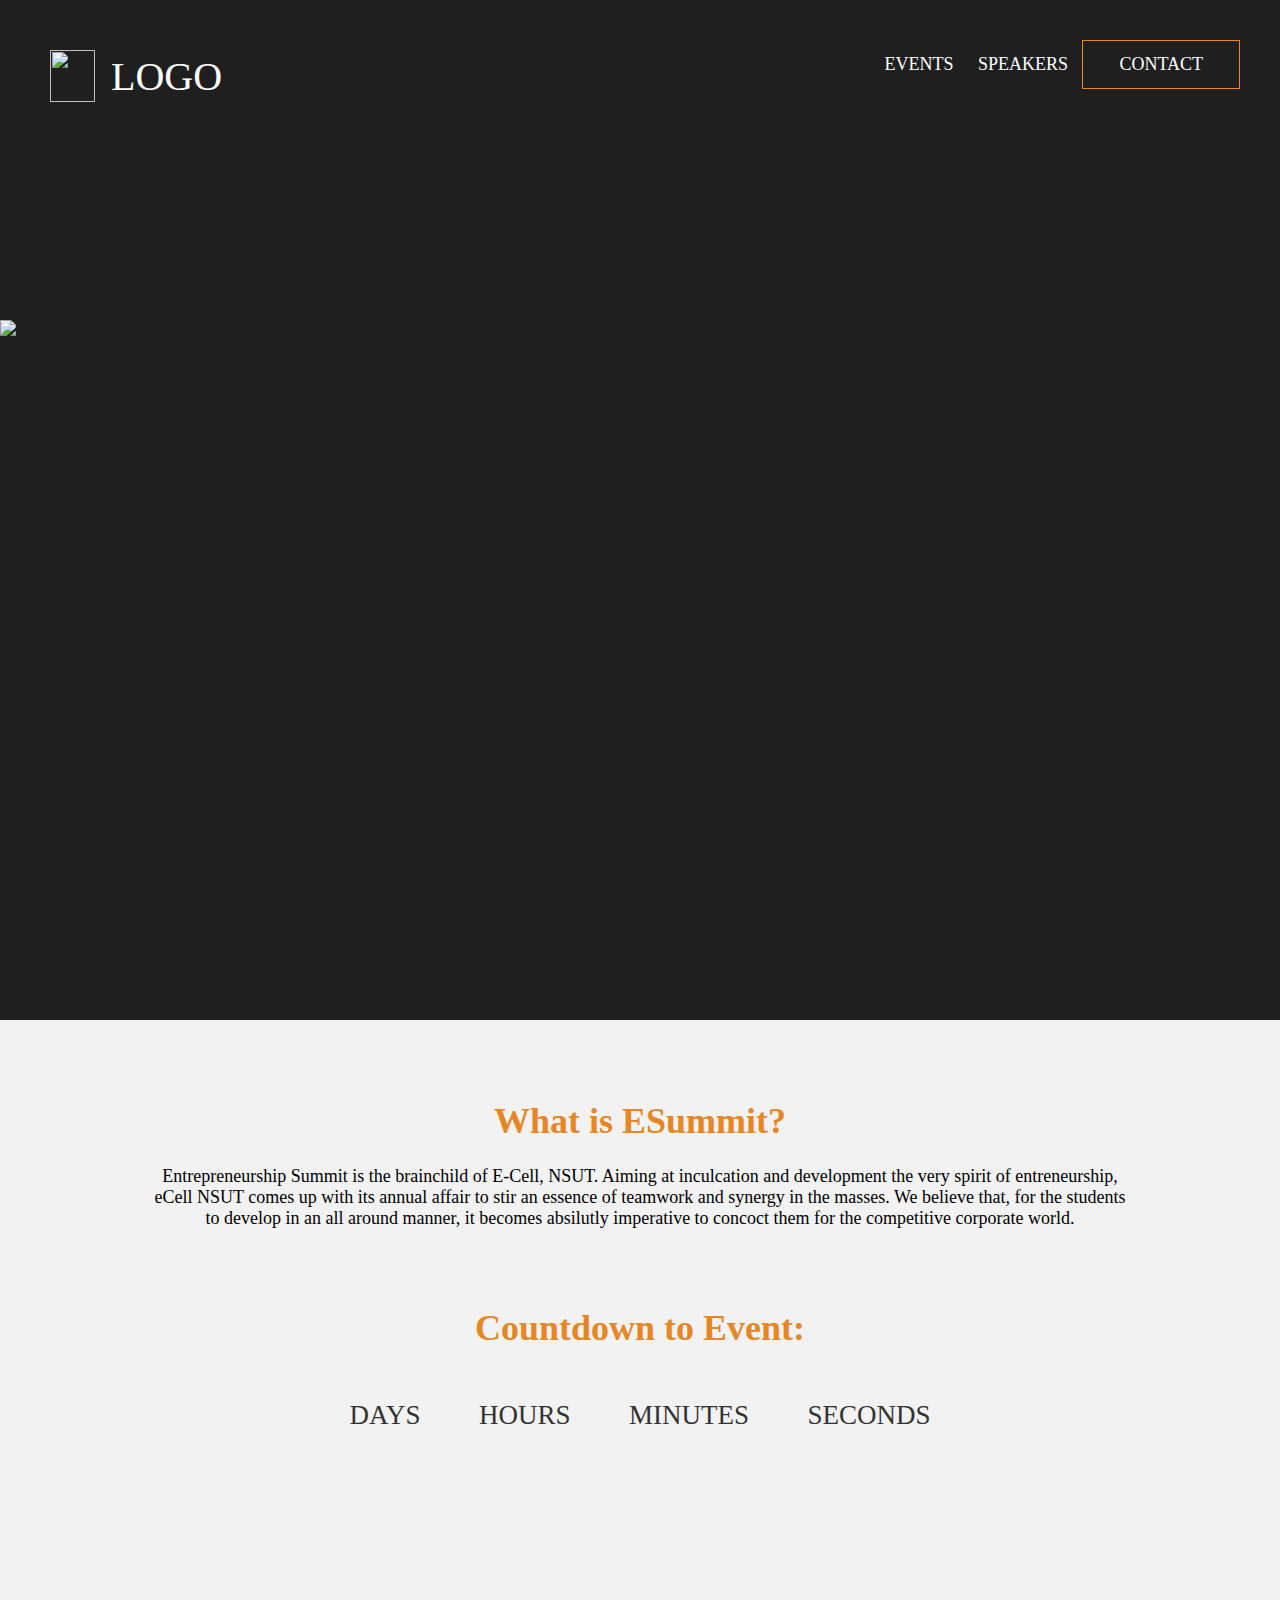
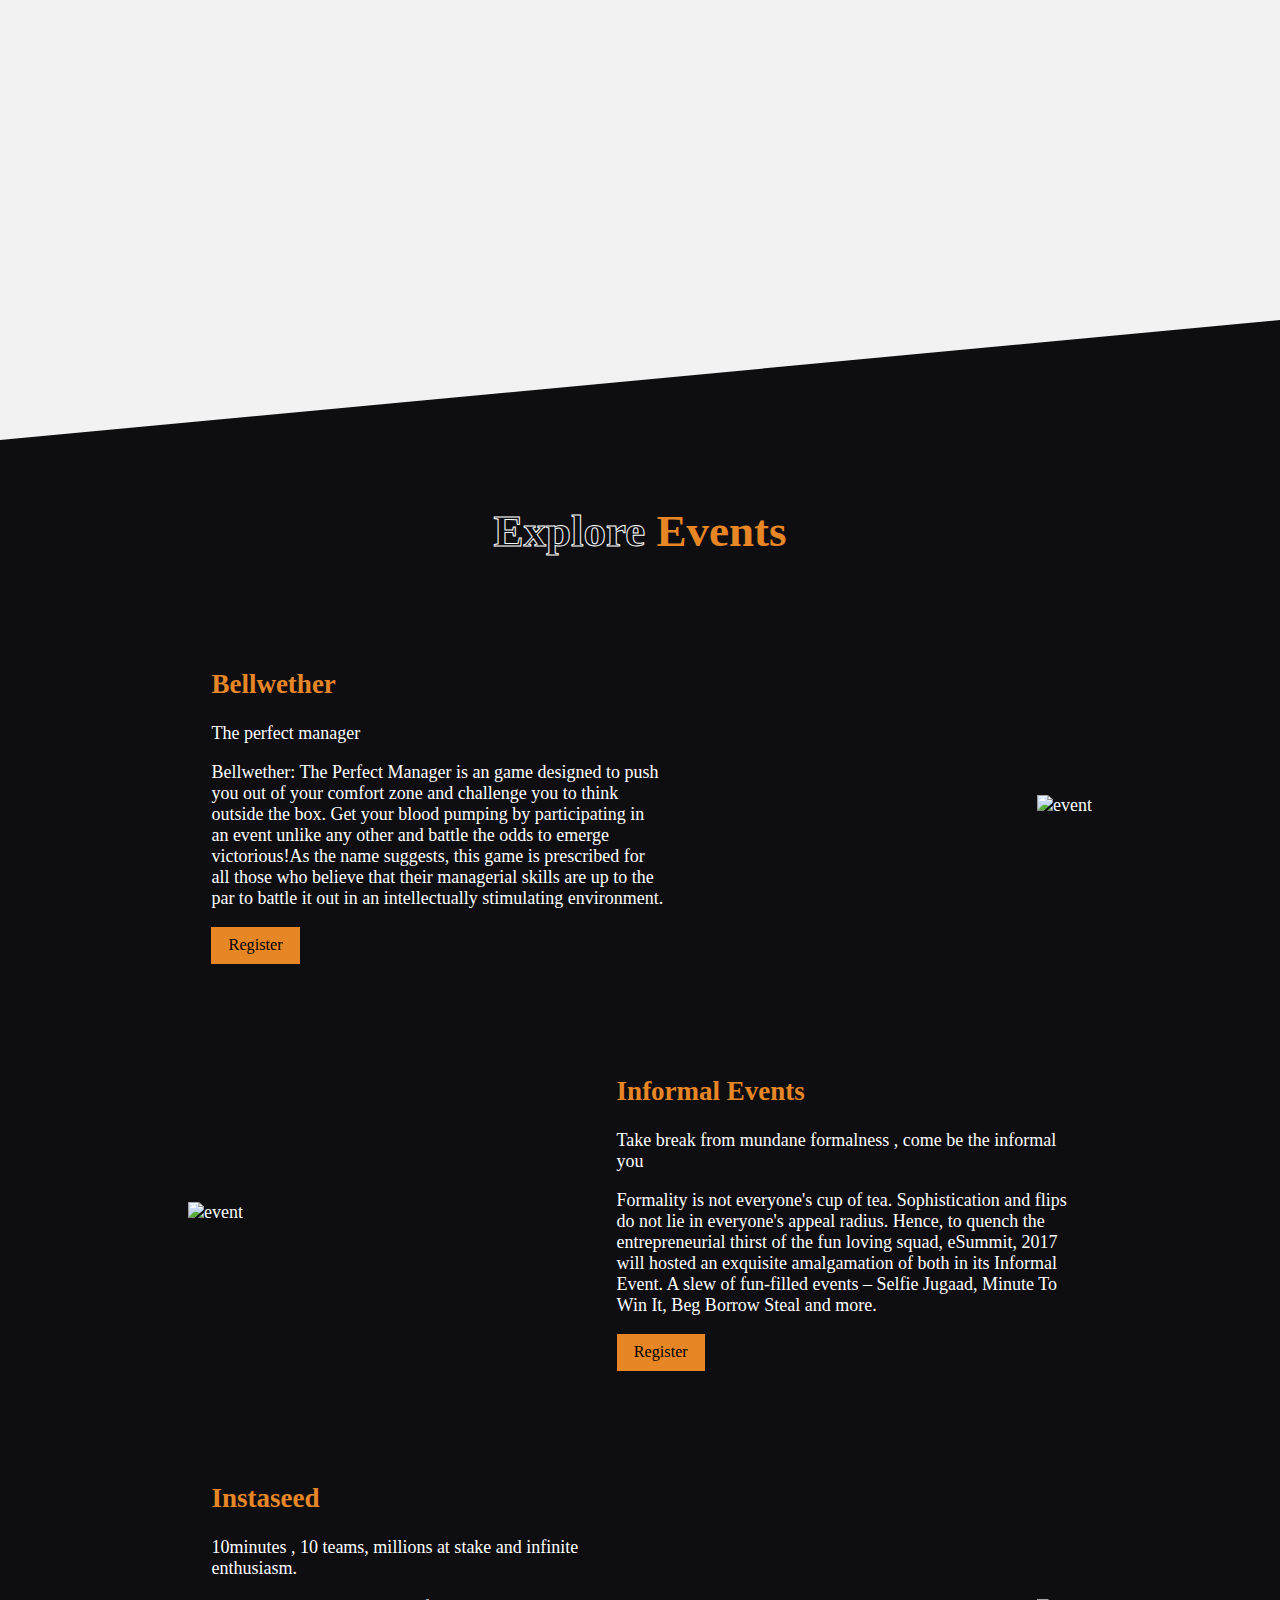
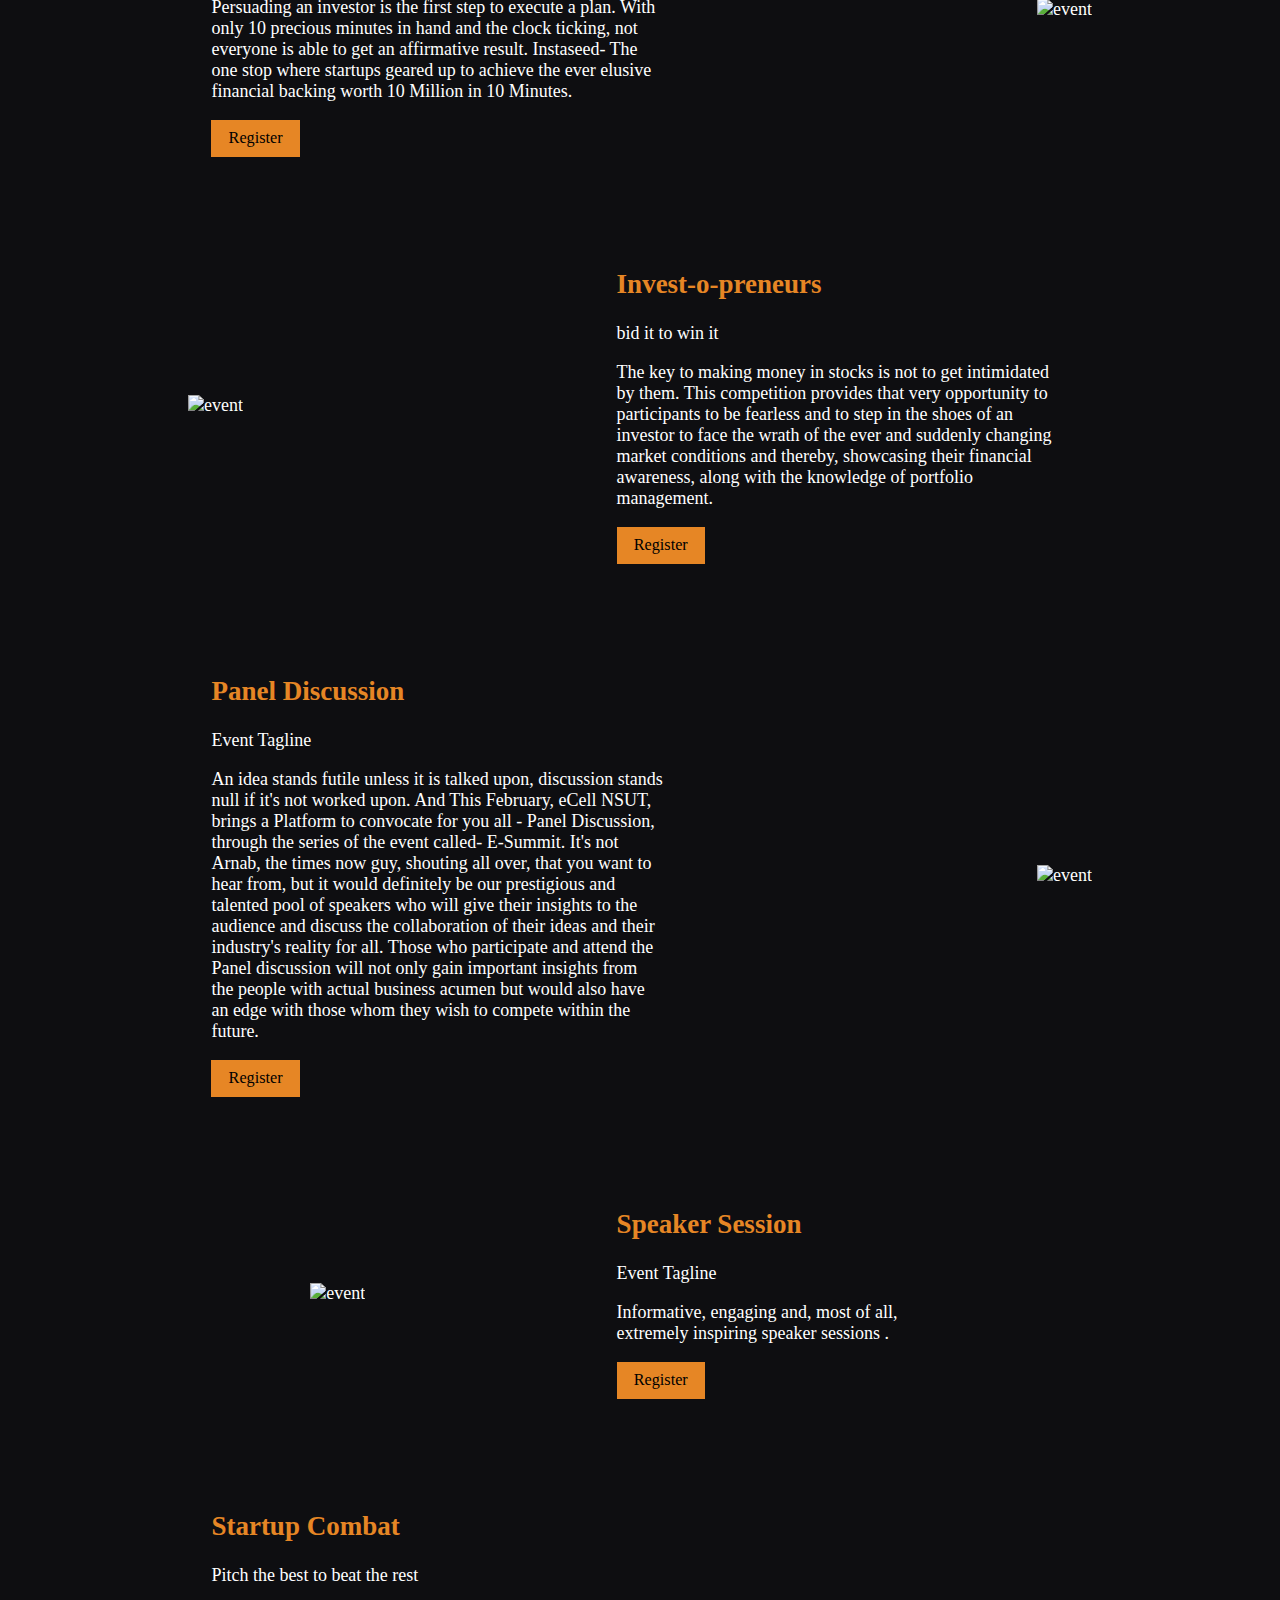
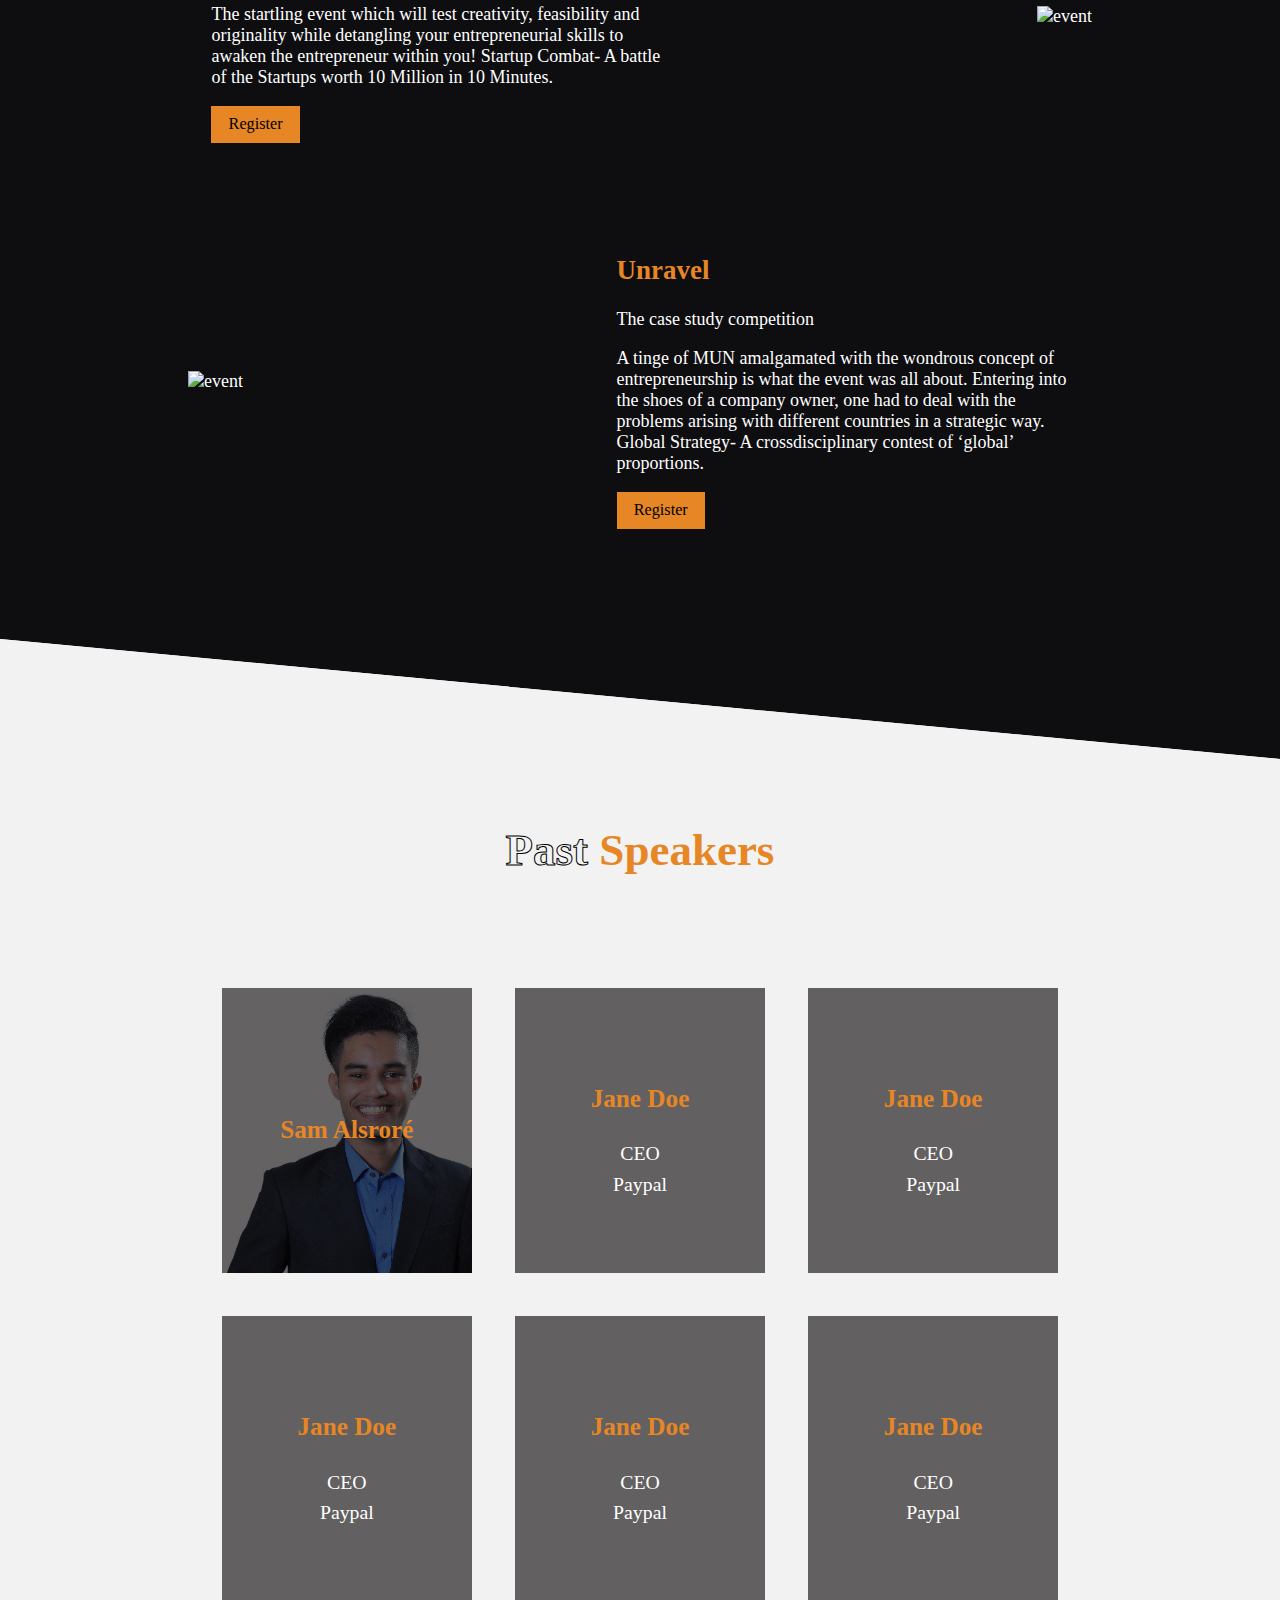
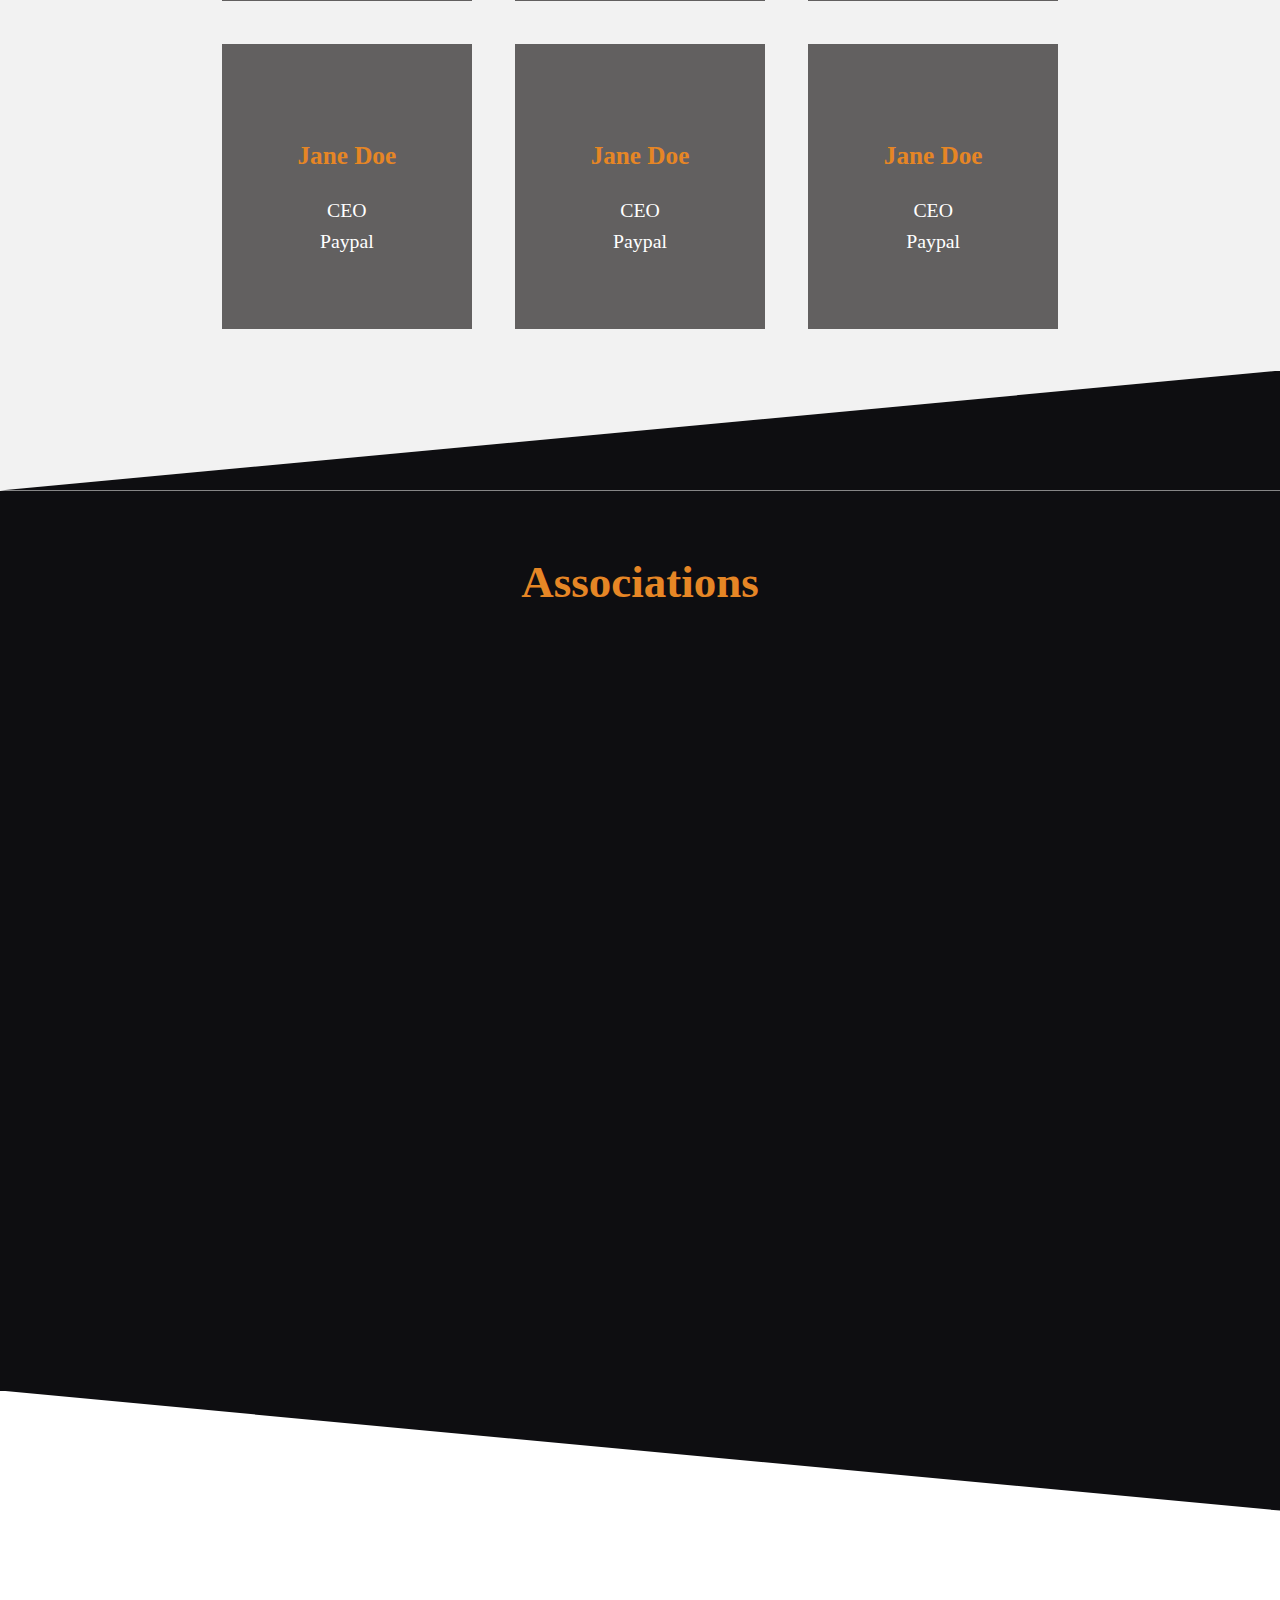
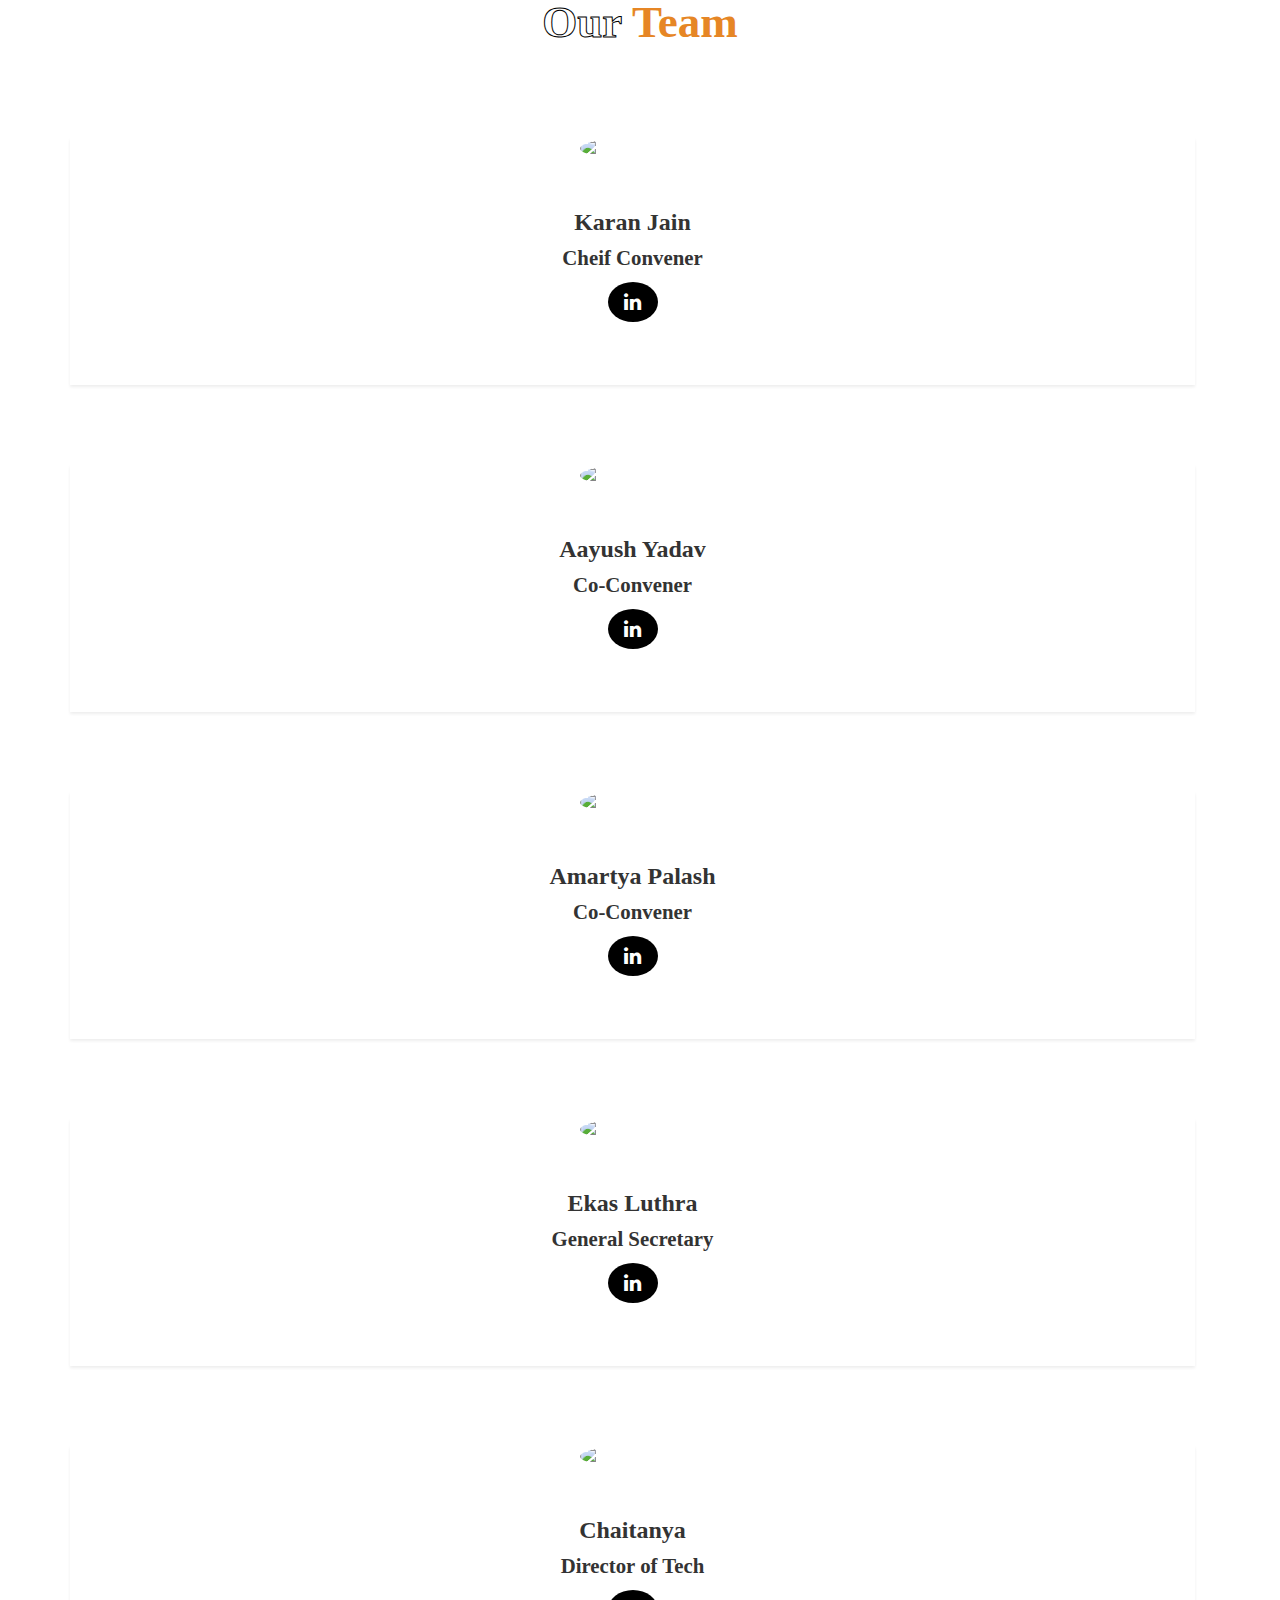
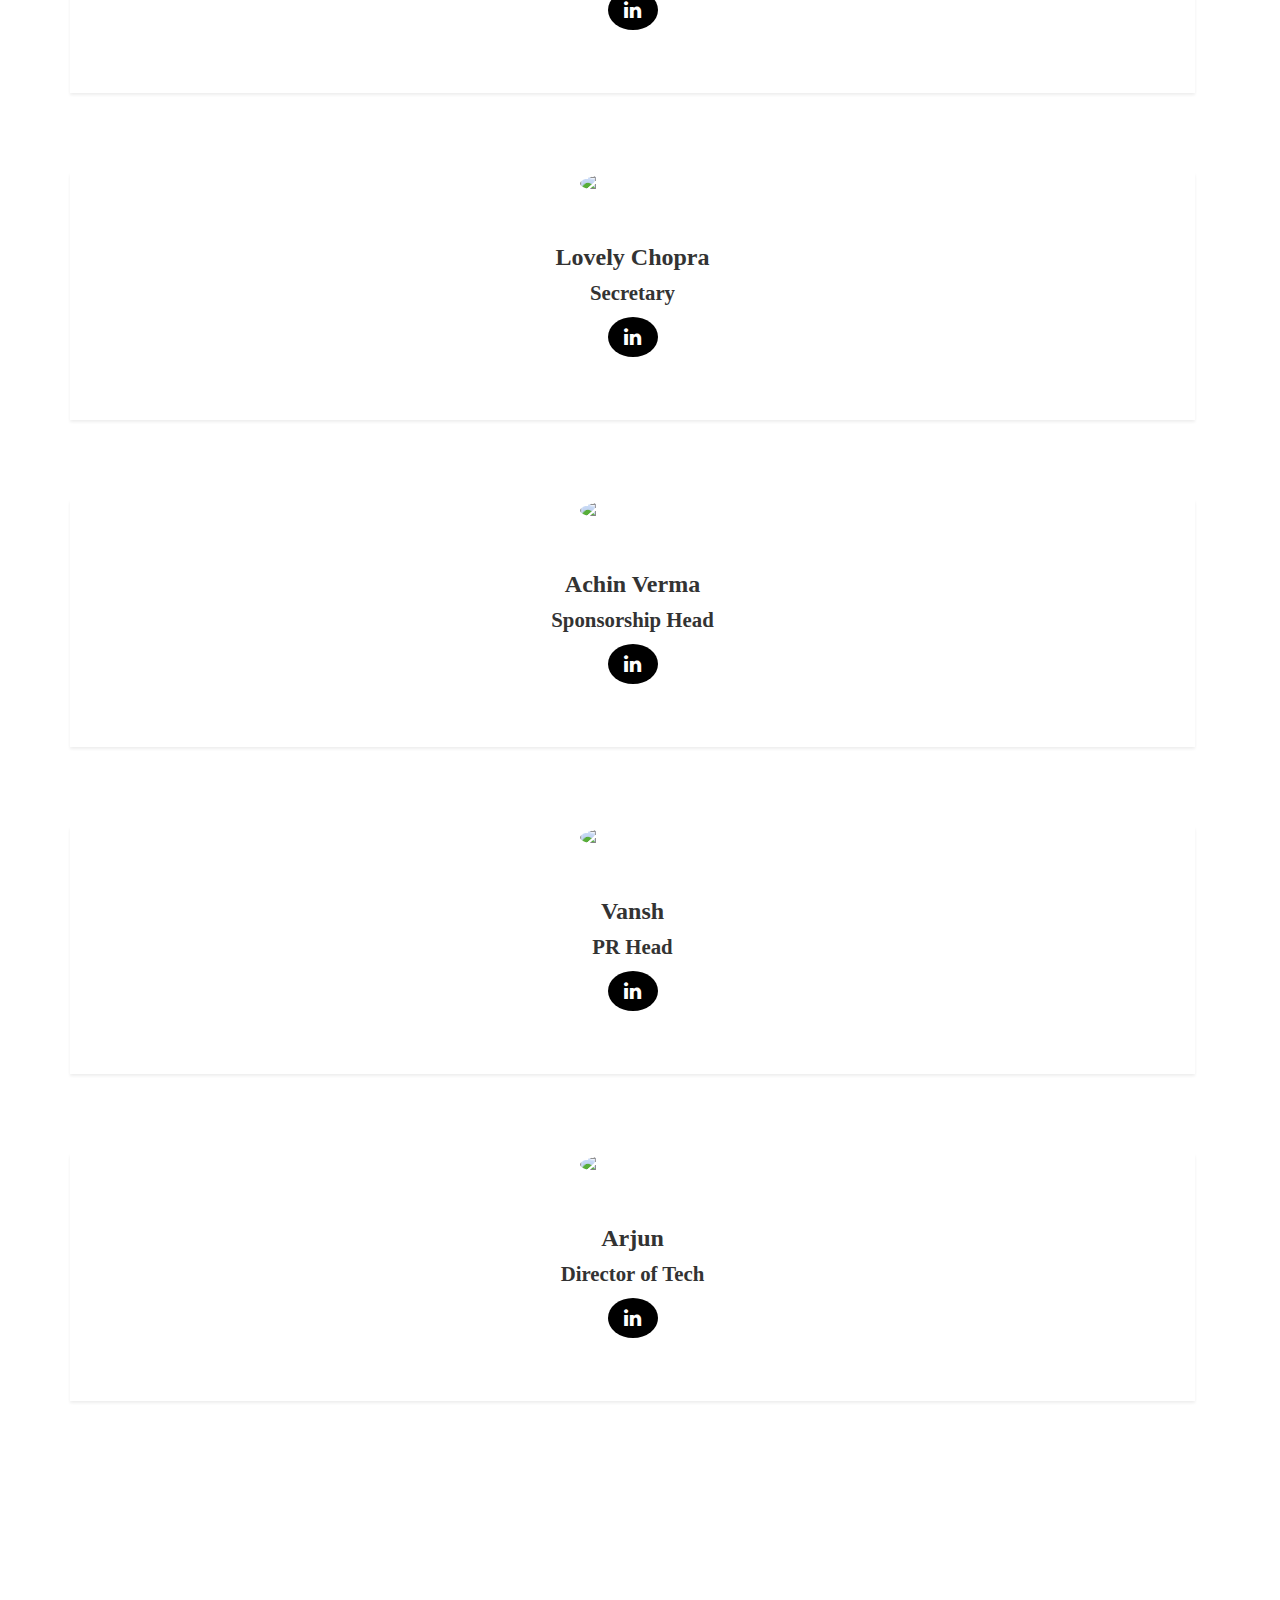
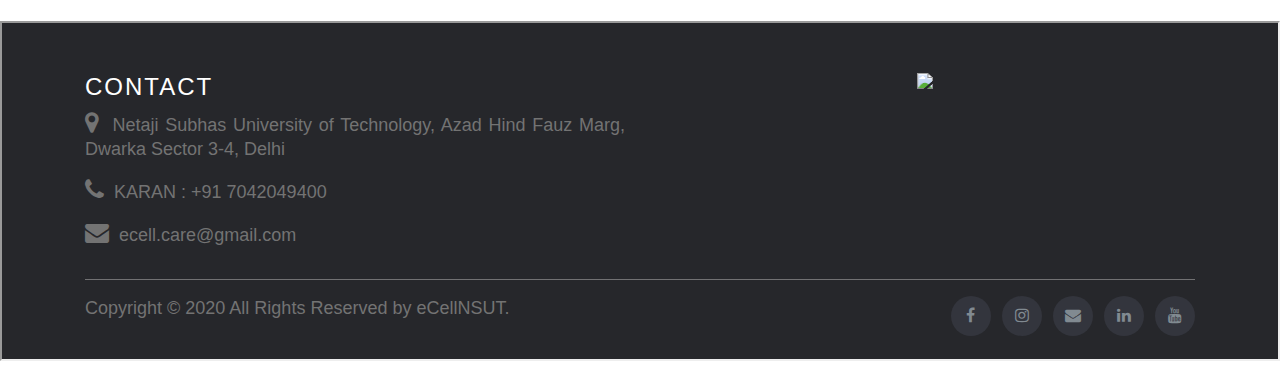
==== commit 3c264338: "final" ====
--- a/index.html
+++ b/index.html
@@ -326,7 +326,7 @@
 
   <!-- Body -->
   <main>
-    <section class="intro-section">
+    <section class="intro-section" style="background: #1f1f1f; padding:0;">
       <!-- <div class="intro-text-wrapper">
         <h1 class="intro-text accent-text">ESUMMIT '20</h1>
         <h3 class="intro-sub-text">By eCell NSUT</h3>
@@ -334,8 +334,8 @@
         <a href="#event" class="scroll-link">Explore Events </a>
       </div> -->
       <!-- <div class="intro-image-wrapper">
-        
       </div> -->
+      <img src="http://www.ecellnsut.com/images/blog/comingsoon.png" style="width: 100%; max-height: 800px; min-height:500px">
     </section>
     <section class="about-us">
       <div class="about-us-wrapper">
--- a/styles.css
+++ b/styles.css
@@ -131,7 +131,7 @@
   /* margin-bottom: 120px; */
   padding-top: 0;
   padding-bottom: 3em;
-  background: url(http://www.ecellnsut.com/images/blog/comingsoon.png);
+  
   background-size: cover;
 }
 /* .intro-section::after {
@@ -341,7 +341,7 @@
   align-items: center;
   justify-content: space-between;
   margin-bottom: 5em;
-  padding: 0 9em;
+  padding: 0 6em;
 }
 .event-image-wrapper,
 .event-info {
@@ -655,6 +655,13 @@
 
 /* media queries */
 
+@media only screen and (max-width: 1040px) {
+  .event-card {
+    padding: 0 2em;
+  }
+}
+
+
 @media only screen and (max-width: 641px) {
   section {
     padding: 10px 20px;
@@ -749,7 +756,7 @@
   /* Event styles */
 
   .event-card {
-    padding: 0 0.5em;
+    padding: 0 0.8em ;
     flex-direction: column;
     justify-content: center;
     width: 43vw;
@@ -850,9 +857,3 @@
     justify-content: center;
   }
 }
-
-@media only screen and (max-width: 1040px) {
-  .event-card {
-    padding: 0 2em;
-  }
-}
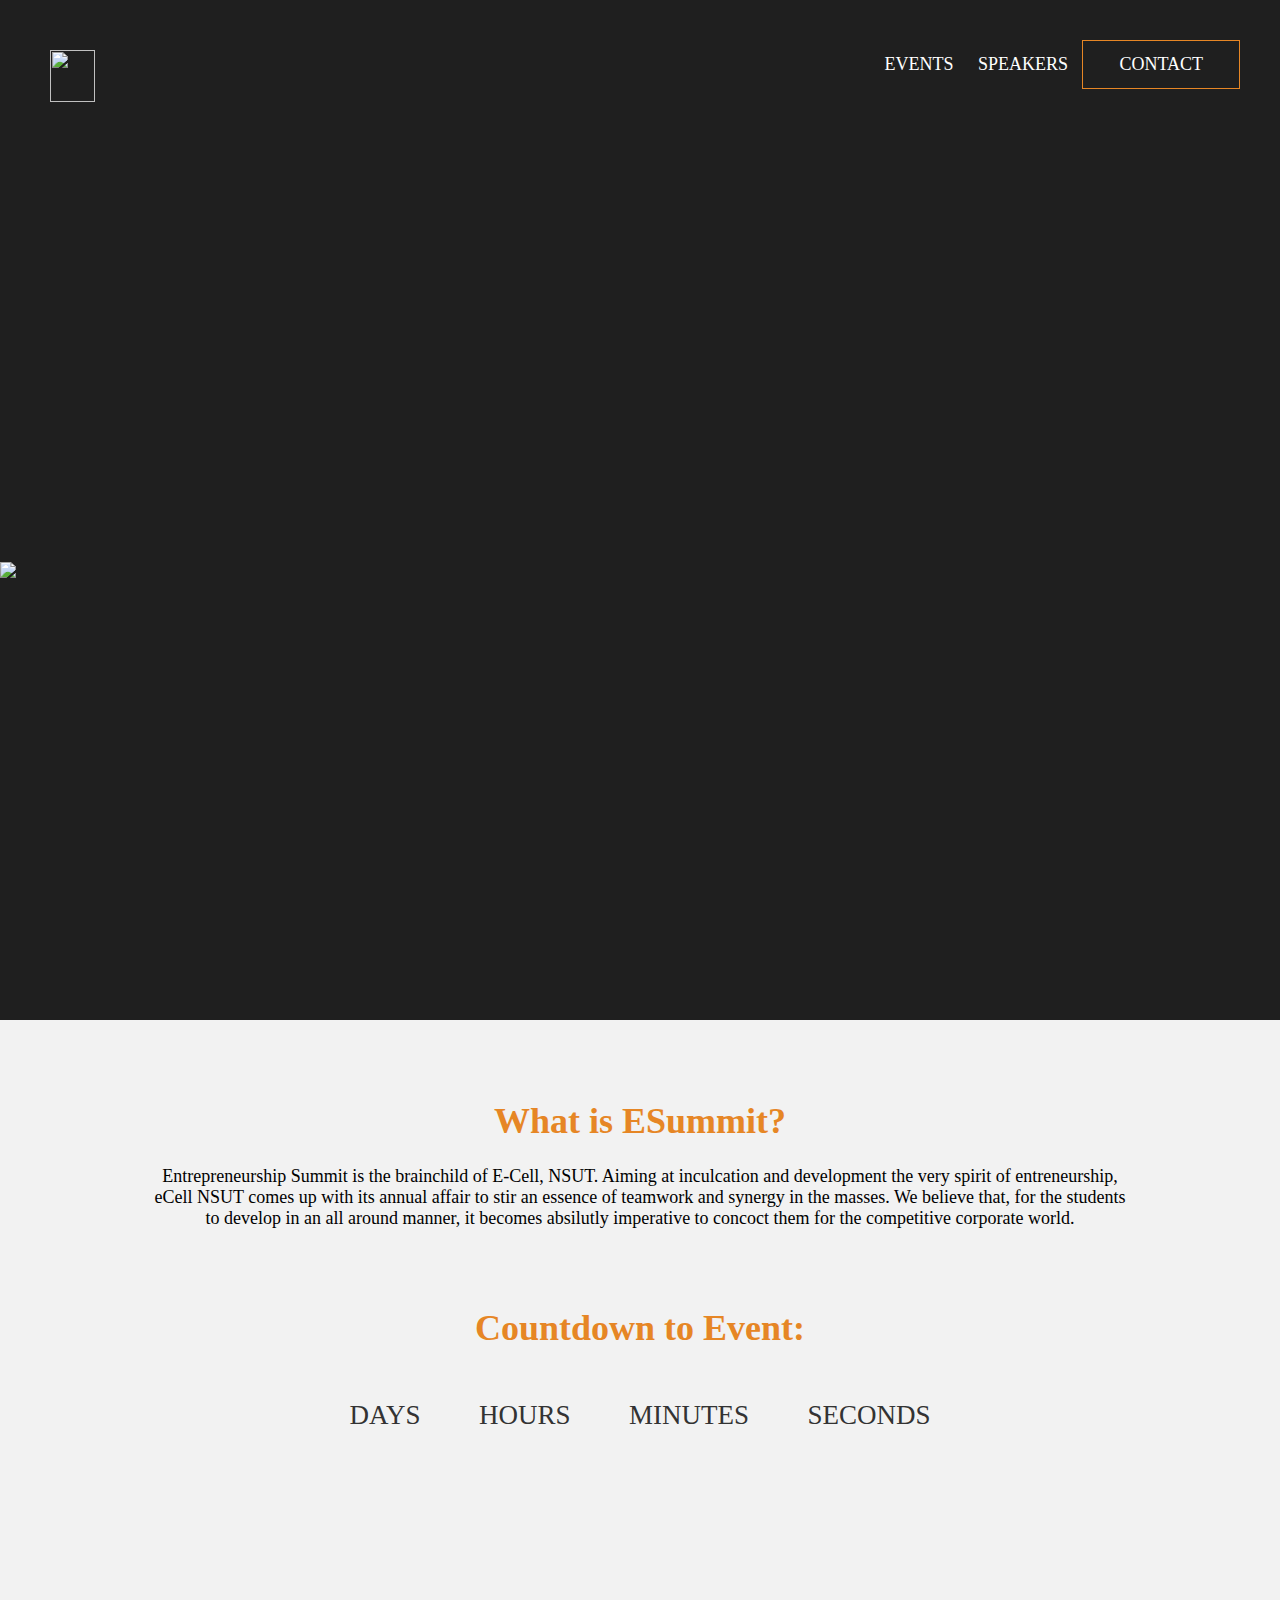
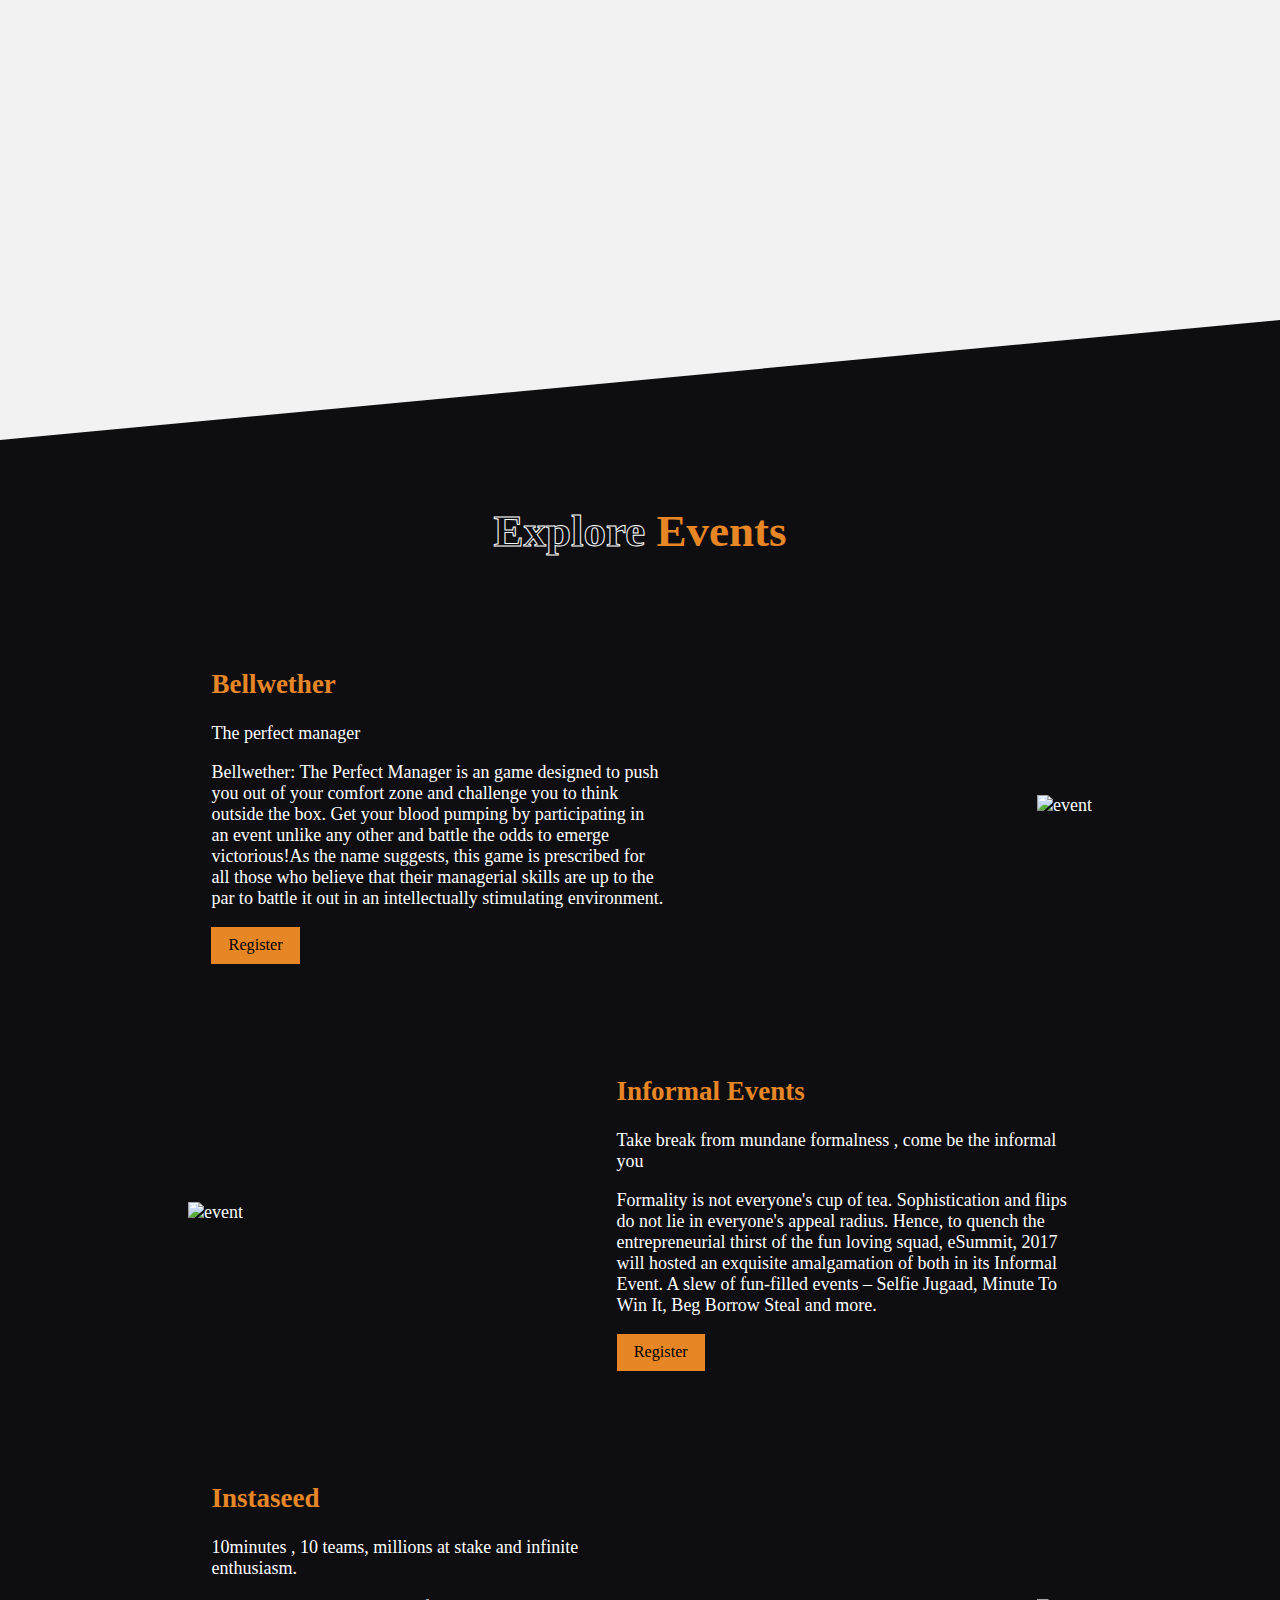
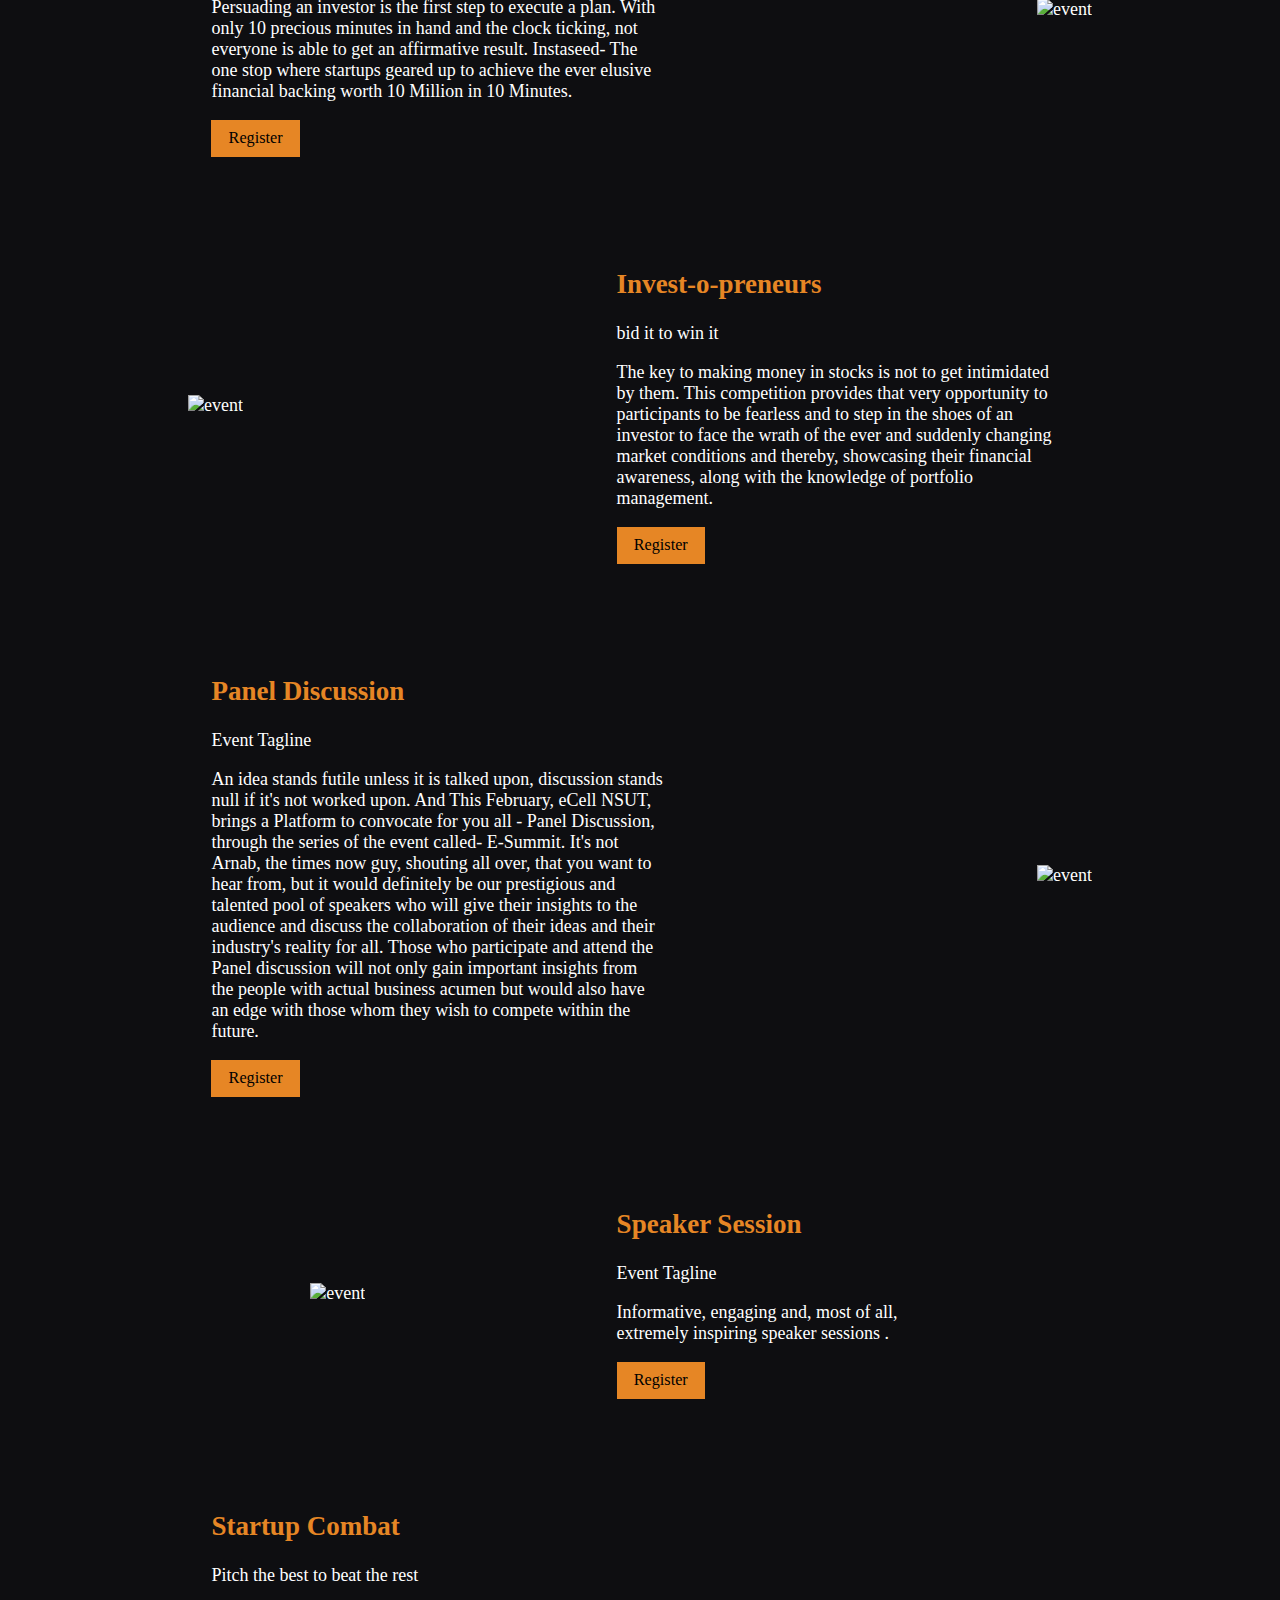
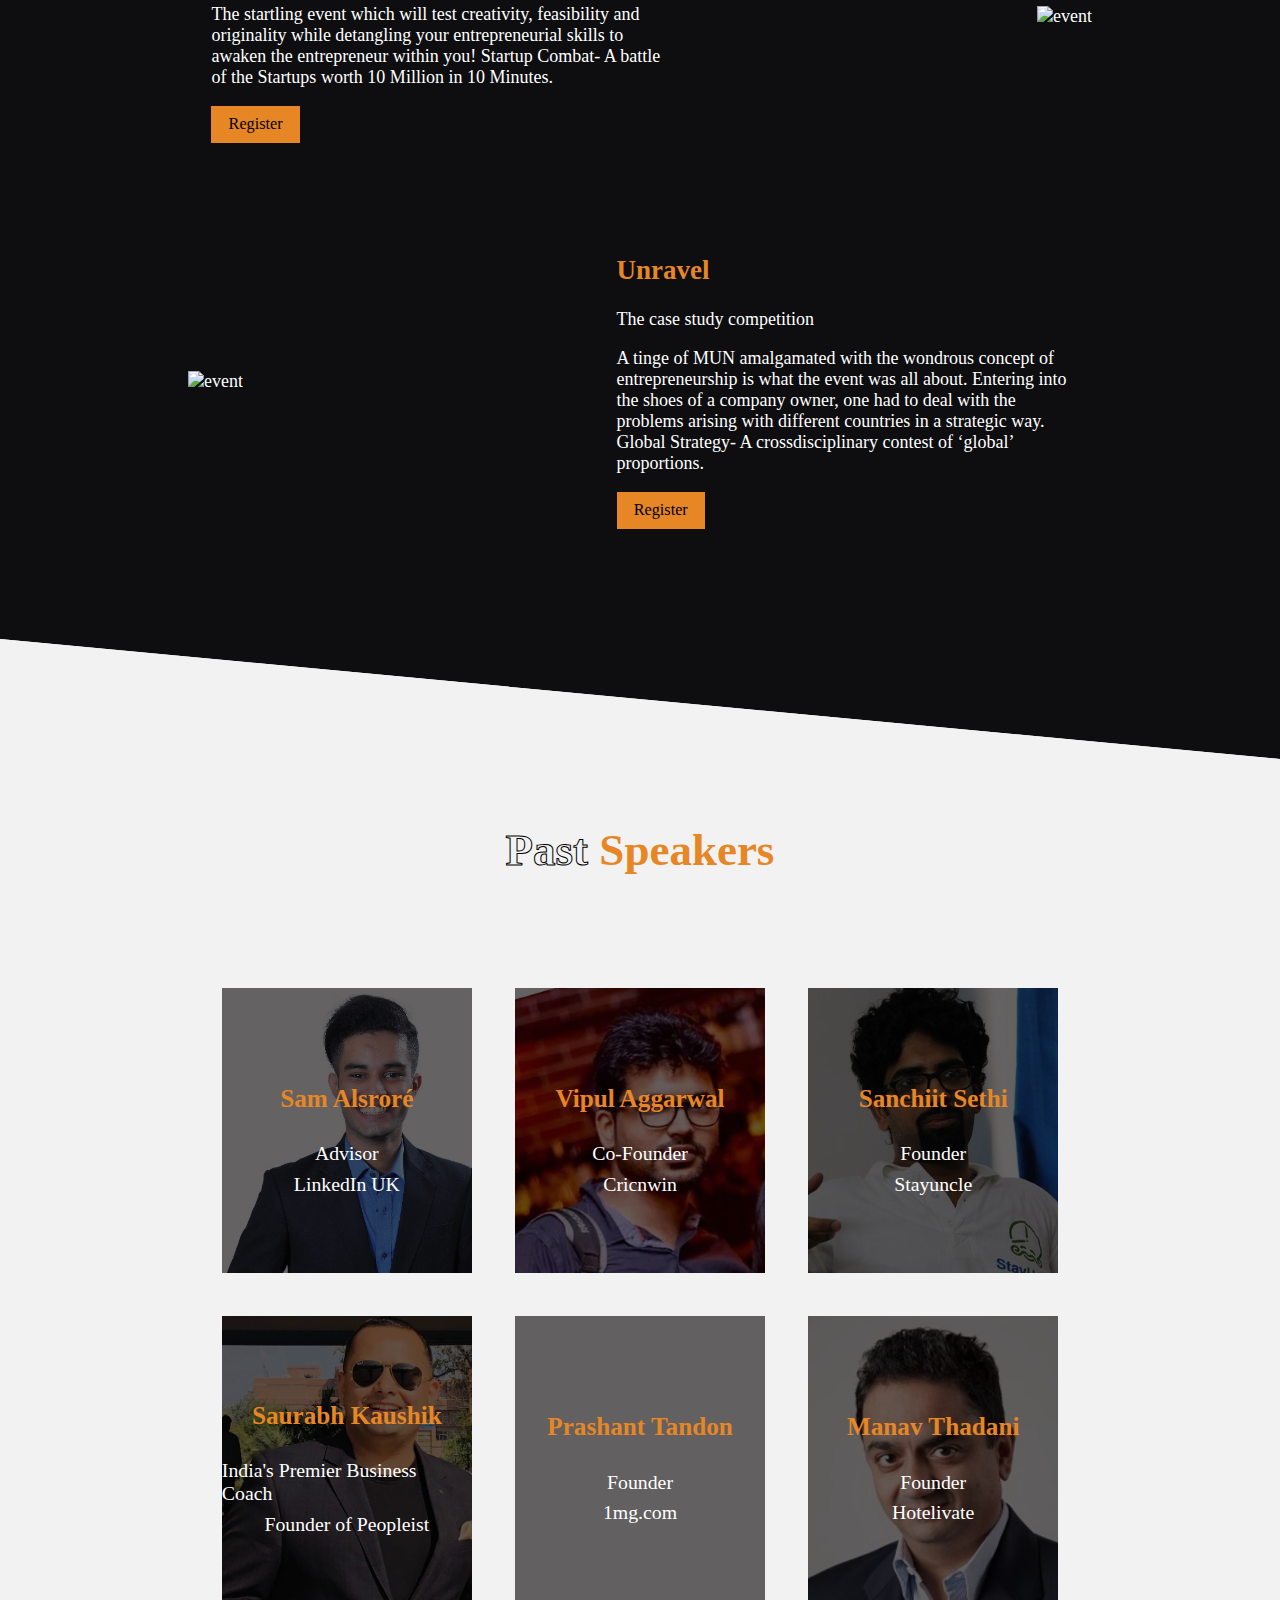
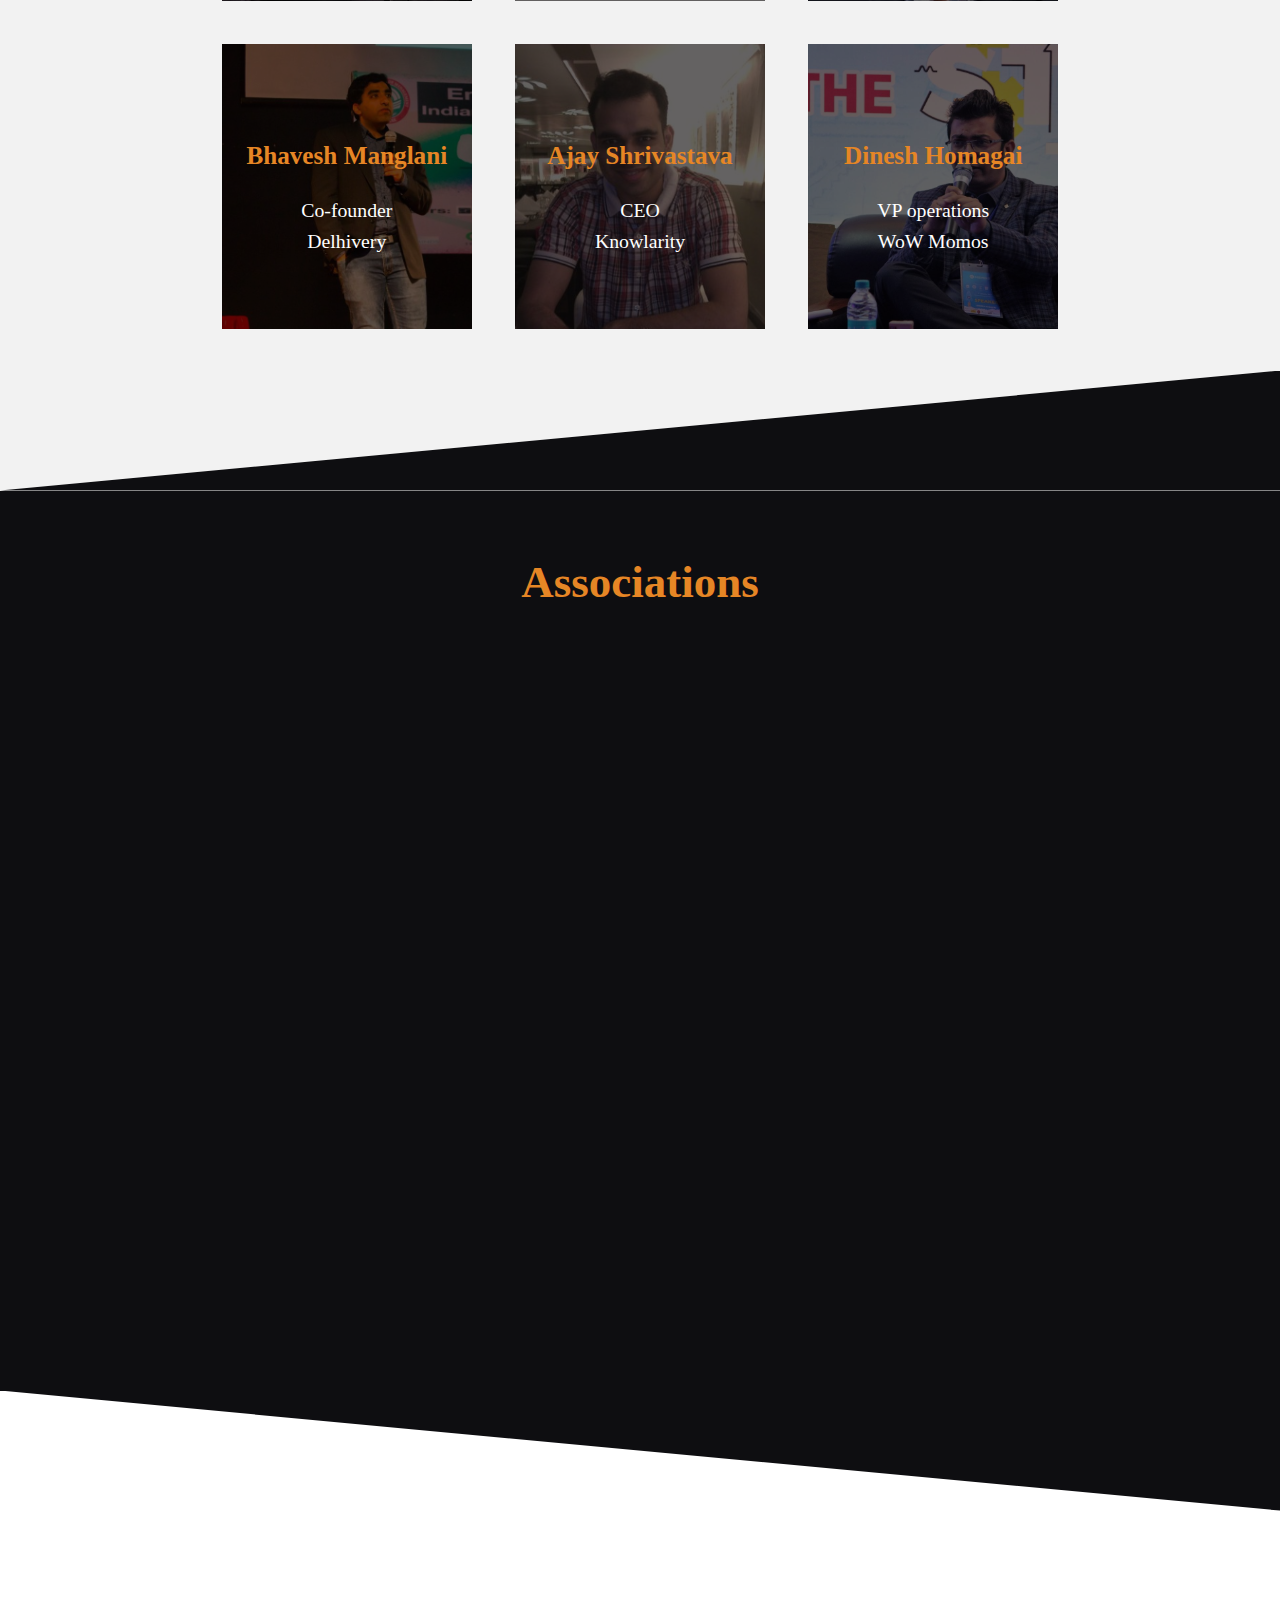
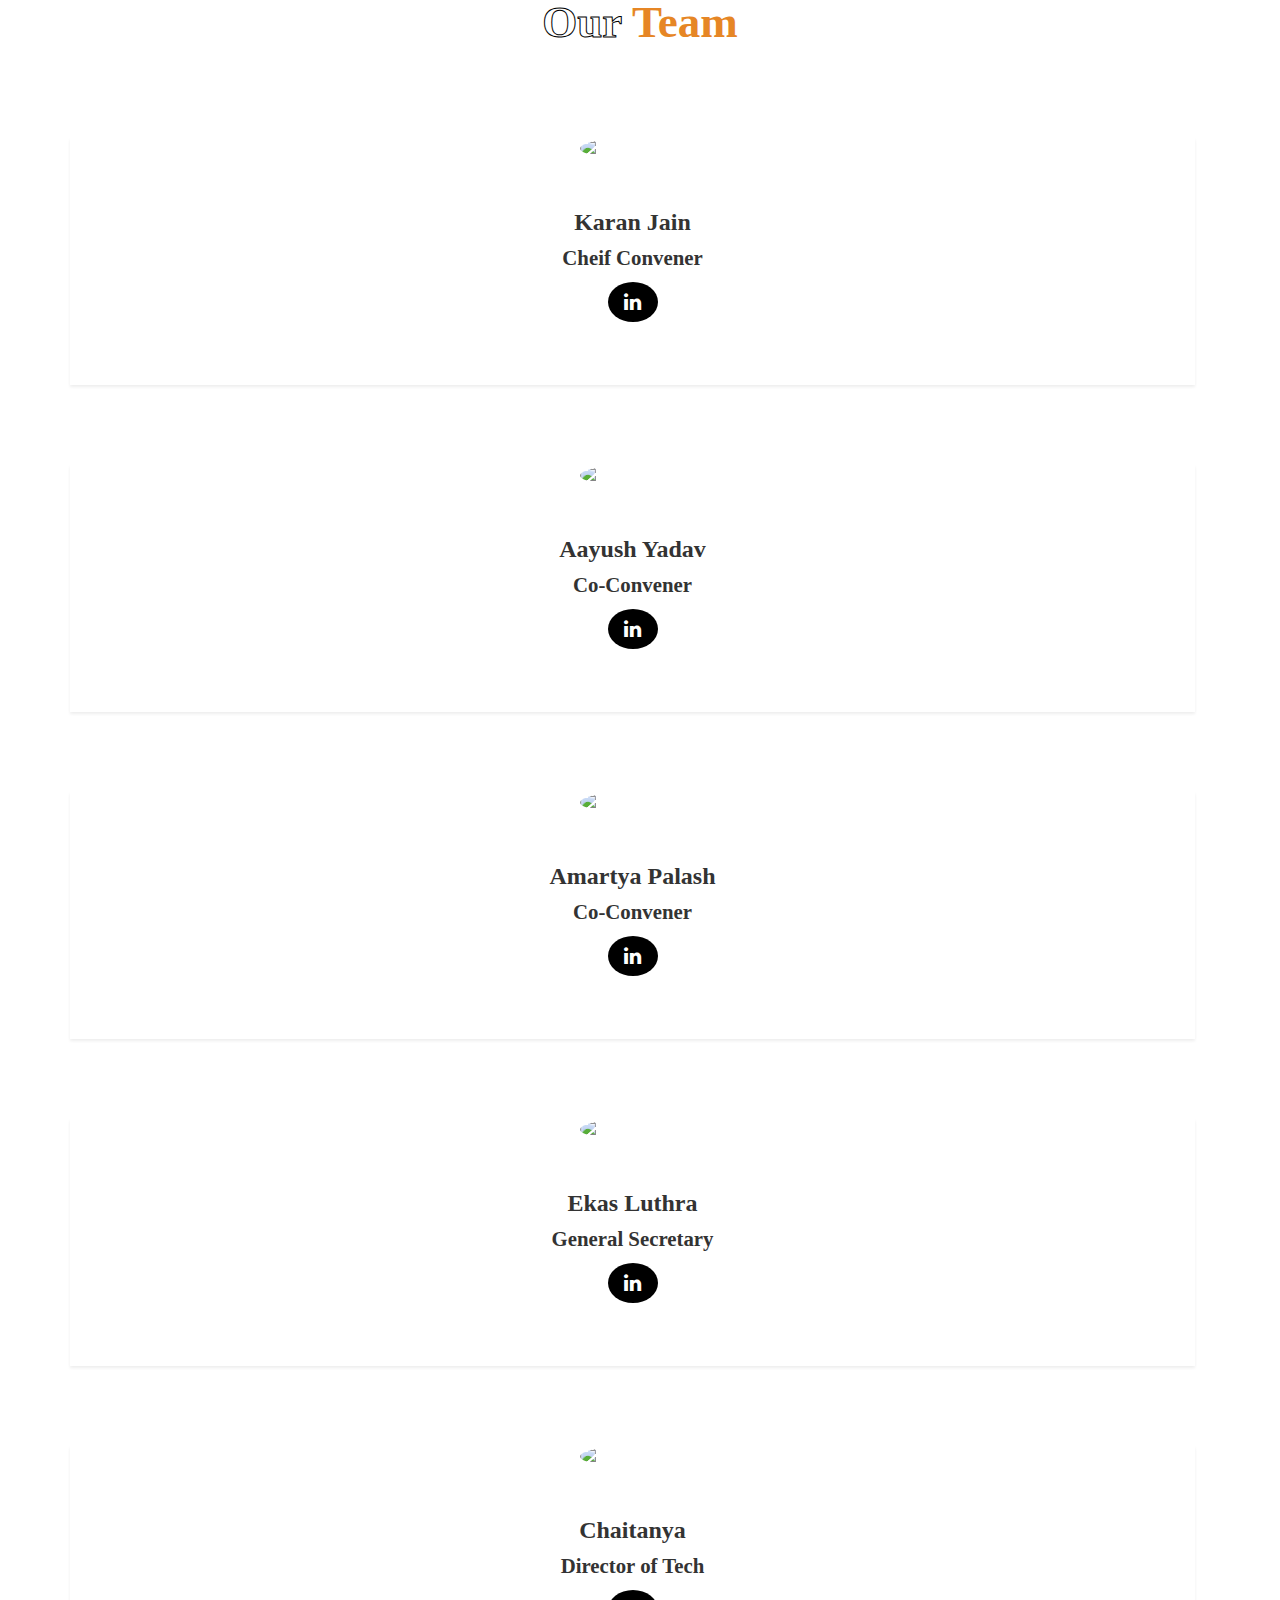
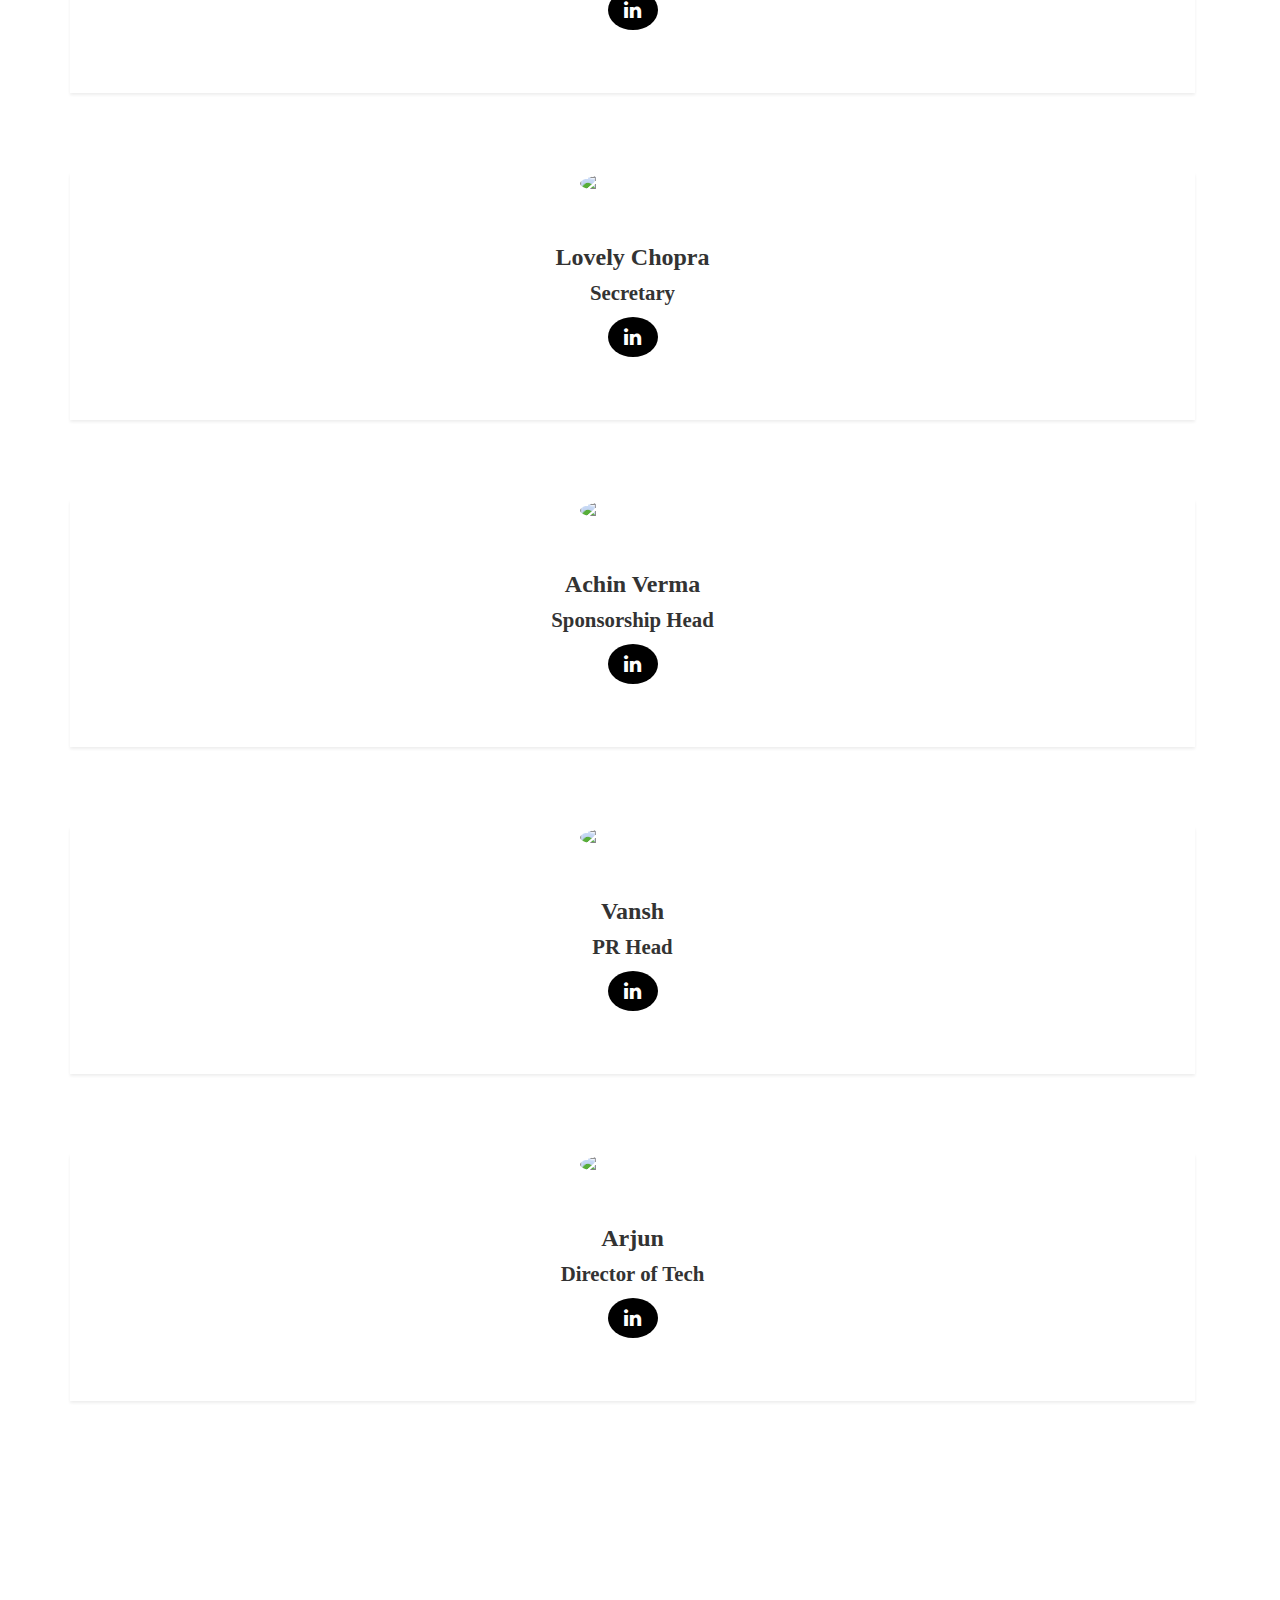
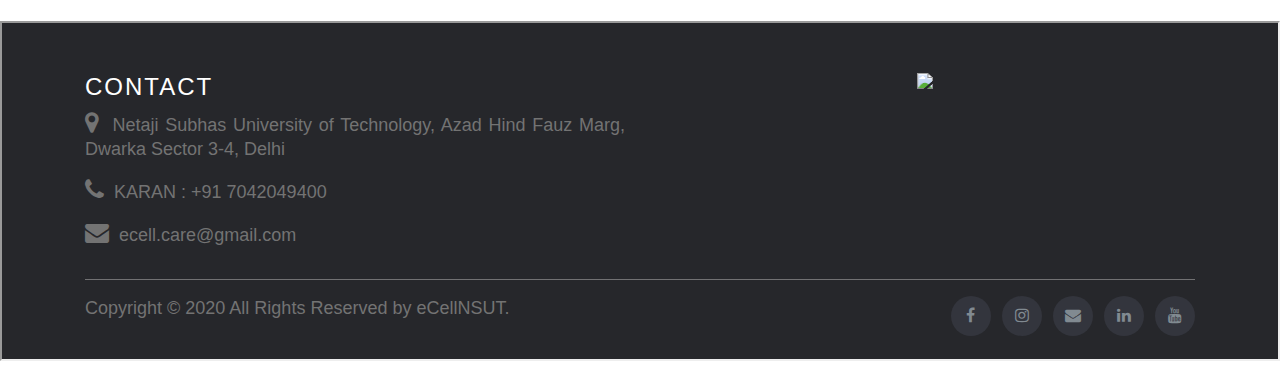
==== commit d98493b6: "speaker sec" ====
--- a/index.html
+++ b/index.html
@@ -300,8 +300,8 @@
       <div class="nav-header">
         <div class="nav-title">
           <a class="brand-logo">
-            <img src="./assets/Ecell-LOGO-01.png" />
-            <div class="brand-logo-name">LOGO</div>
+            <img src="http://127.0.0.1:5502/img/logos/esummit%20logo%20final.png" />
+            
           </a>
         </div>
       </div>
@@ -335,7 +335,7 @@
       </div> -->
       <!-- <div class="intro-image-wrapper">
       </div> -->
-      <img src="http://www.ecellnsut.com/images/blog/comingsoon.png" style="width: 100%; max-height: 800px; min-height:500px">
+      <img src="http://www.ecellnsut.com/images/blog/comingsoon.png" style="width: 100%; max-height: 800px; height: auto">
     </section>
     <section class="about-us">
       <div class="about-us-wrapper">
@@ -557,48 +557,48 @@
         <div class="speakercard" style="background-image: url(./img/past_speakers/SamAls.jpg)">
           
           <h3 class="speaker-name">Sam Alsroré</h3>
-          <!-- <p class="speaker-info line-1">CEO</p>
-          <p class="speaker-info line-2">Paypal</p> -->
-        </div>
-        <div class="speakercard">
-          <h3 class="speaker-name">Jane Doe</h3>
+         <p class="speaker-info line-1">Advisor</p>
+          <p class="speaker-info line-2">LinkedIn UK</p>
+        </div>
+        <div class="speakercard" style="background-image: url(./img/past_speakers/Vipul.jpg)">
+          <h3 class="speaker-name">Vipul Aggarwal</h3>
+          <p class="speaker-info line-1">Co-Founder</p>
+          <p class="speaker-info line-2">Cricnwin</p>
+        </div>
+        <div class="speakercard" style="background-image: url(./img/past_speakers/Sanchit.jpg)">
+          <h3 class="speaker-name">Sanchiit Sethi</h3>
+          <p class="speaker-info line-1">Founder</p>
+          <p class="speaker-info line-2">Stayuncle</p>
+        </div>
+        <div class="speakercard" style="background-image: url(./img/past_speakers/Saurab.jpg)">
+          <h3 class="speaker-name">Saurabh Kaushik</h3>
+          <p class="speaker-info line-1">India's Premier Business Coach</p>
+          <p class="speaker-info line-2">Founder of Peopleist</p>
+        </div>
+        <div class="speakercard" style="background-image: url(./img/past_speakers/Prashant.jpg)">
+          <h3 class="speaker-name">Prashant Tandon</h3>
+          <p class="speaker-info line-1">Founder</p>
+          <p class="speaker-info line-2">1mg.com</p>
+        </div>
+        <div class="speakercard" style="background-image: url(./img/past_speakers/manav.jpg)">
+          <h3 class="speaker-name">Manav Thadani</h3>
+          <p class="speaker-info line-1">Founder</p>
+          <p class="speaker-info line-2">Hotelivate</p>
+        </div>
+        <div class="speakercard" style="background-image: url(./img/past_speakers/bhavesh.jpeg)">
+          <h3 class="speaker-name">Bhavesh Manglani</h3>
+          <p class="speaker-info line-1">Co-founder</p>
+          <p class="speaker-info line-2">Delhivery</p>
+        </div>
+        <div class="speakercard" style="background-image: url(./img/past_speakers/ajay.jpg)">
+          <h3 class="speaker-name">Ajay Shrivastava</h3>
           <p class="speaker-info line-1">CEO</p>
-          <p class="speaker-info line-2">Paypal</p>
-        </div>
-        <div class="speakercard">
-          <h3 class="speaker-name">Jane Doe</h3>
-          <p class="speaker-info line-1">CEO</p>
-          <p class="speaker-info line-2">Paypal</p>
-        </div>
-        <div class="speakercard">
-          <h3 class="speaker-name">Jane Doe</h3>
-          <p class="speaker-info line-1">CEO</p>
-          <p class="speaker-info line-2">Paypal</p>
-        </div>
-        <div class="speakercard">
-          <h3 class="speaker-name">Jane Doe</h3>
-          <p class="speaker-info line-1">CEO</p>
-          <p class="speaker-info line-2">Paypal</p>
-        </div>
-        <div class="speakercard">
-          <h3 class="speaker-name">Jane Doe</h3>
-          <p class="speaker-info line-1">CEO</p>
-          <p class="speaker-info line-2">Paypal</p>
-        </div>
-        <div class="speakercard">
-          <h3 class="speaker-name">Jane Doe</h3>
-          <p class="speaker-info line-1">CEO</p>
-          <p class="speaker-info line-2">Paypal</p>
-        </div>
-        <div class="speakercard">
-          <h3 class="speaker-name">Jane Doe</h3>
-          <p class="speaker-info line-1">CEO</p>
-          <p class="speaker-info line-2">Paypal</p>
-        </div>
-        <div class="speakercard">
-          <h3 class="speaker-name">Jane Doe</h3>
-          <p class="speaker-info line-1">CEO</p>
-          <p class="speaker-info line-2">Paypal</p>
+          <p class="speaker-info line-2">Knowlarity</p>
+        </div>
+        <div class="speakercard" style="background-image: url(./img/past_speakers/dinesh.jpeg)">
+          <h3 class="speaker-name">Dinesh Homagai</h3>
+          <p class="speaker-info line-1">VP operations</p>
+          <p class="speaker-info line-2">WoW Momos</p>
         </div>
     </section>
     <section class="associations-section">
